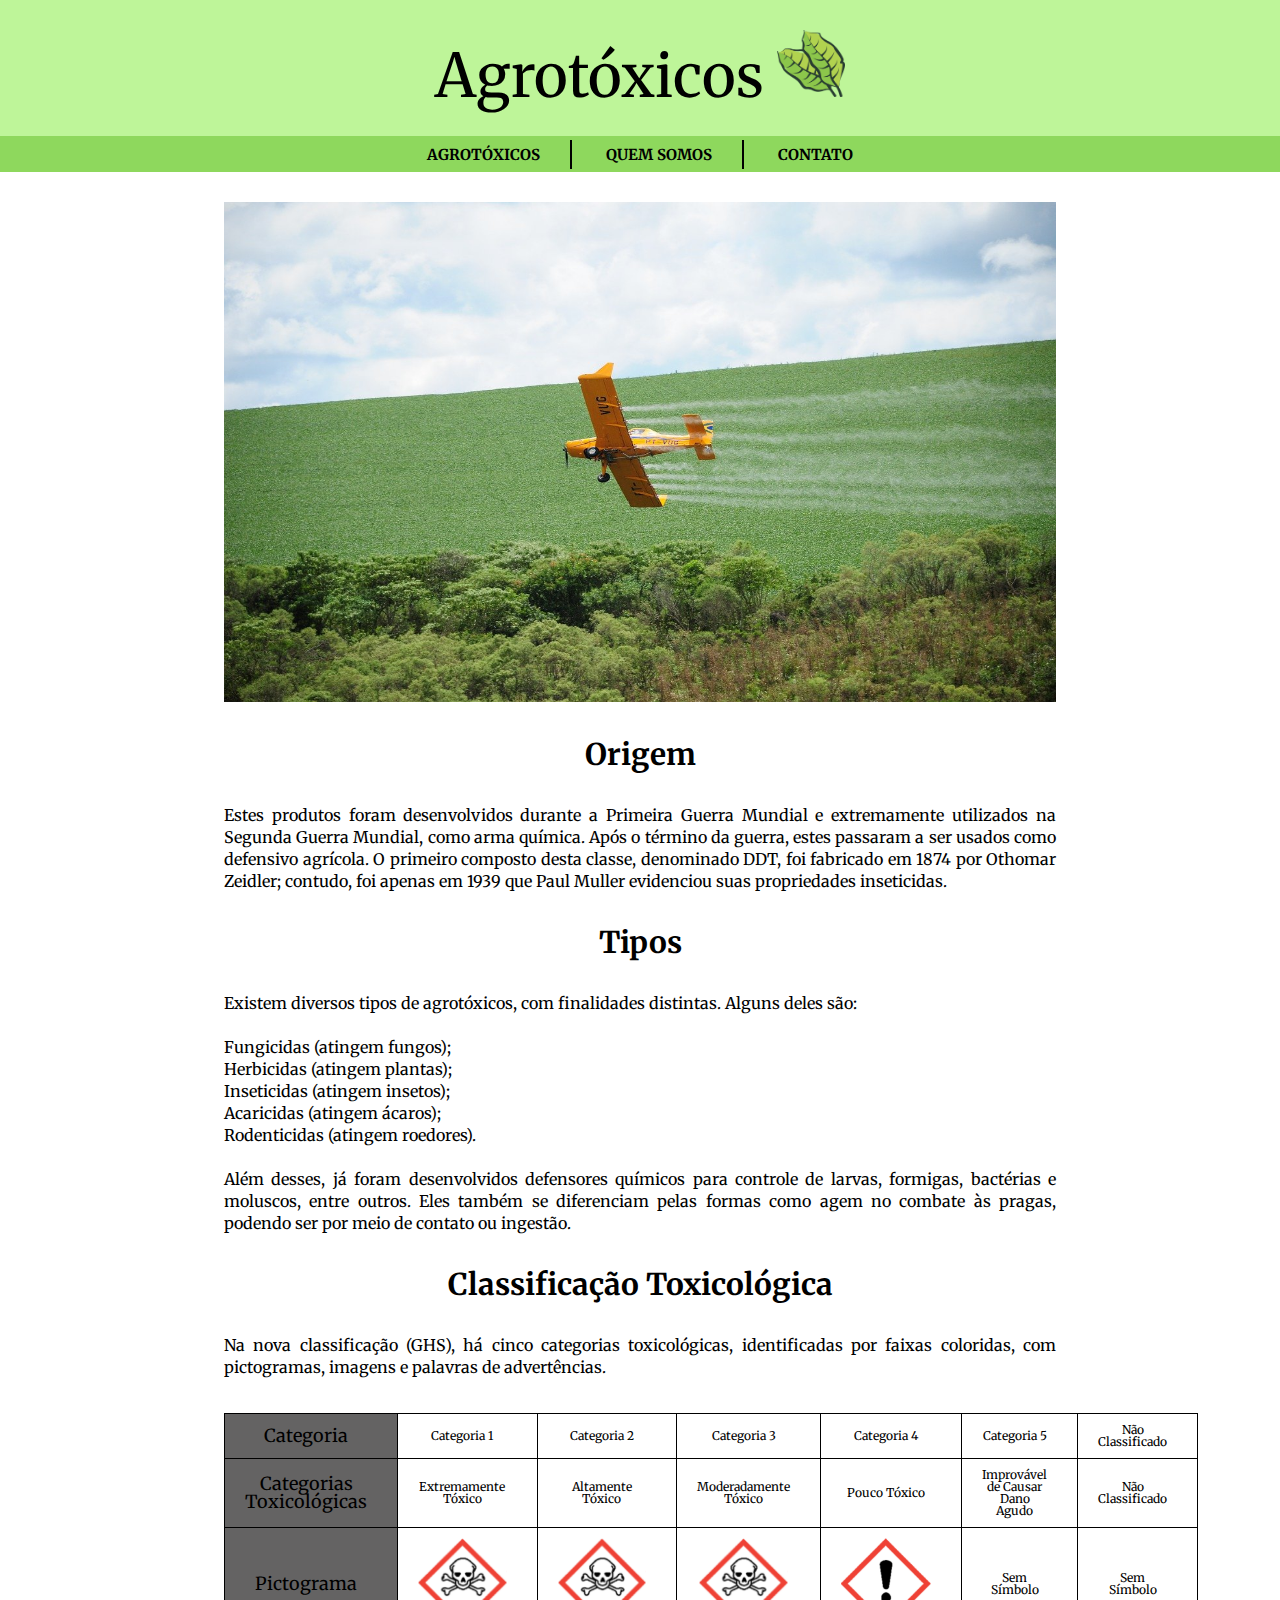
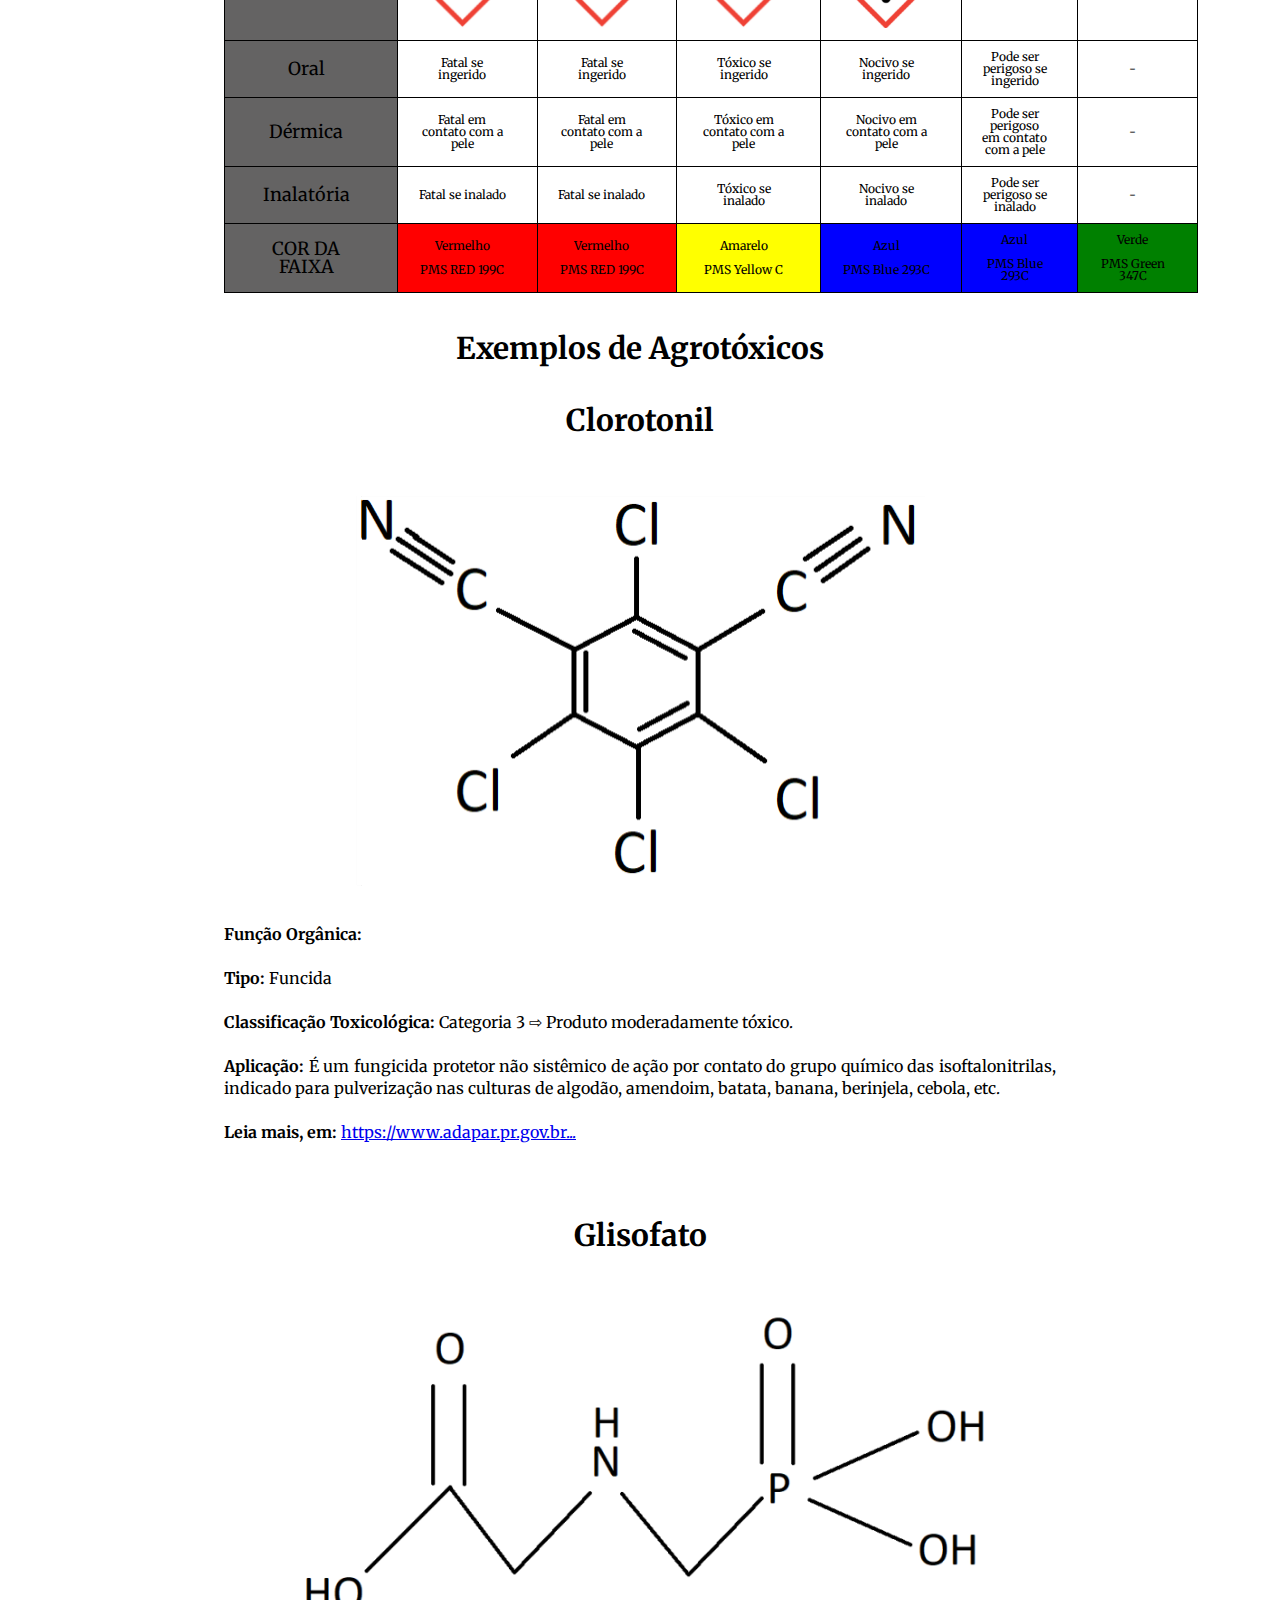
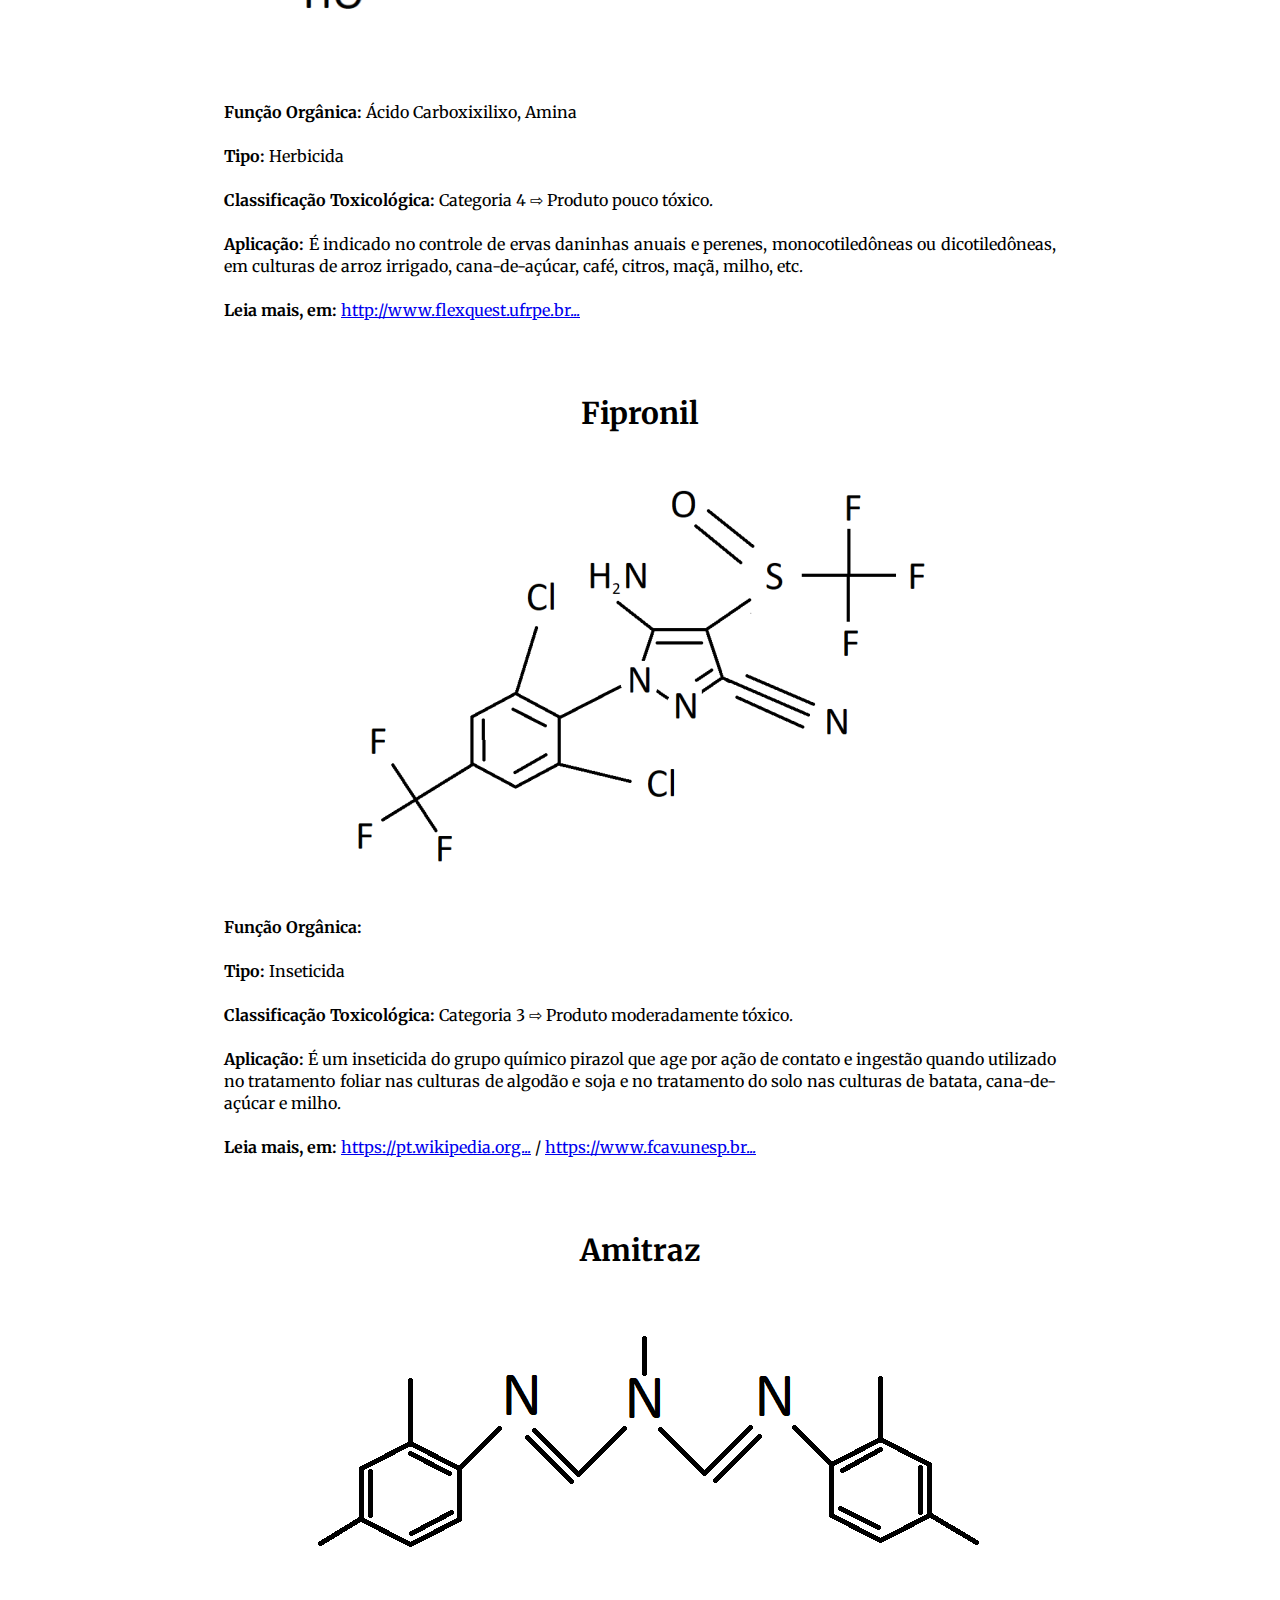
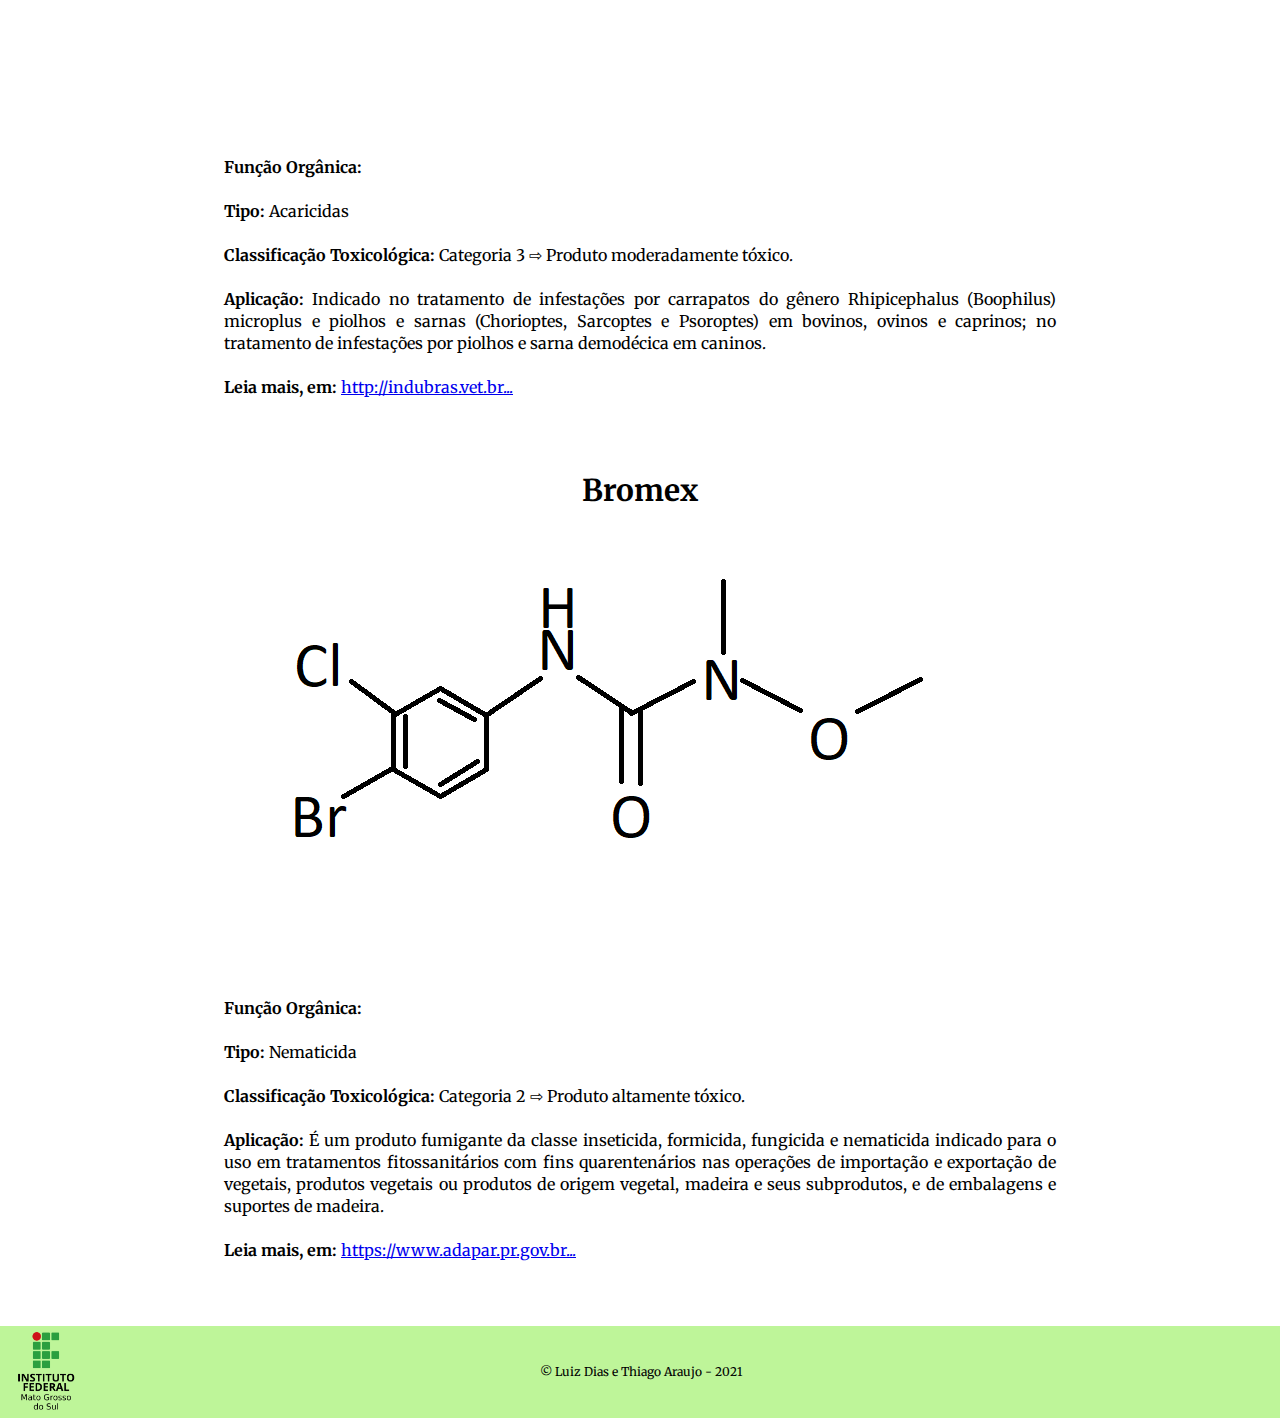
==== Agrotoxicos.html @ 26f794b0 "Versao 3.0" ====
<!DOCTYPE html>
<html lang="pt-br">

<head>
    <meta charset="utf-8" />
    <meta name="viewport" content="width=device-width">
    <title> Agrotóxicos </title>
    <link rel="stylesheet" href="css/reset.css" />
    <link rel="stylesheet" href="css/agrotoxicos.css" />
    <link rel="stylesheet" href="css/style.css" />
    <link rel="stylesheet" href="css/flexbox.css" />
    <link rel="preconnect" href="https://fonts.googleapis.com">
    <link rel="preconnect" href="https://fonts.gstatic.com" crossorigin>
    <link href="https://fonts.googleapis.com/css2?family=Merriweather:ital,wght@0,300;1,400&display=swap"
        rel="stylesheet">

</head>

<body>

    <header class="cabecalho">

        <h1 class="titulo">
            Agrotóxicos
            <img class="folha-imagem" src="imagem/folha.png" />
        </h1>

    </header>

    <div class="redirecionar">

        <li> <a target="_blank" class="link_menu teste" href="Agrotoxicos.html"> Agrotóxicos </a></li>
        <li> <a target="_blank" class="link_menu teste" href="Quem_Somos.html"> Quem Somos </a></li>
        <li> <a target="_blank" class="link_menu" href="Contato.html"> Contato </a></li>

    </div>



    <div class="centro">
        <main>

            <img class="aviaozinho" src="imagem/agriculture-1543079_1280.jpg">

            <div class="topico">
                <h1 class="confh1">
                    Origem
                </h1>
                <p class="conftxt">
                    Estes produtos foram desenvolvidos durante a Primeira Guerra Mundial e extremamente utilizados na
                    Segunda Guerra Mundial, como arma química. Após o término da guerra, estes passaram a ser usados
                    como defensivo agrícola. O primeiro composto desta classe, denominado DDT, foi fabricado em 1874
                    por Othomar Zeidler; contudo, foi apenas em 1939 que Paul Muller evidenciou suas propriedades
                    inseticidas.
                </p>
            </div>

            <div class="topico">
                <h1 class="confh1">
                    Tipos
                </h1>
                <p class="conftxt">
                    Existem diversos tipos de agrotóxicos, com finalidades distintas. Alguns deles são:<br><br>

                    Fungicidas (atingem fungos);<br>
                    Herbicidas (atingem plantas);<br>
                    Inseticidas (atingem insetos);<br>
                    Acaricidas (atingem ácaros);<br>
                    Rodenticidas (atingem roedores).<br><br>

                    Além desses, já foram desenvolvidos defensores químicos para controle de larvas, formigas, bactérias
                    e moluscos, entre outros.
                    Eles também se diferenciam pelas formas como agem no combate às pragas, podendo ser por meio de
                    contato ou ingestão.

                </p>
            </div>

            <div class="topico">
                <h1 class="confh1">
                    Classificação Toxicológica
                </h1>
                <p class="conftxt">
                    Na nova classificação (GHS), há cinco categorias toxicológicas, identificadas por faixas coloridas,
                    com pictogramas, imagens e palavras de advertências.
                </p>
            </div>



            <table>
                <thead>

                </thead>

                <tbody>
                    <tr>
                        <td class="chave"> Categoria </td>

                        <td> Categoria 1 </td>
                        <td> Categoria 2 </td>
                        <td> Categoria 3 </td>
                        <td> Categoria 4 </td>
                        <td> Categoria 5 </td>
                        <td> Não Classificado</td>

                    </tr>

                    <tr>
                        <td class="chave"> Categorias Toxicológicas </td>
                        <td> Extremamente Tóxico </td>
                        <td> Altamente Tóxico </td>
                        <td> Moderadamente Tóxico </td>
                        <td> Pouco Tóxico </td>
                        <td> Improvável de Causar Dano Agudo </td>
                        <td> Não Classificado</td>

                    </tr>

                    <tr>
                        <td class="chave"> Pictograma </td>
                        <td> <img class="pictograma" src="imagem\perigo.png" /> </td>
                        <td> <img class="pictograma" src="imagem\perigo.png" /> </td>
                        <td> <img class="pictograma" src="imagem\perigo.png" /> </td>
                        <td> <img class="pictograma" src="imagem\aviso.png" /> </td>
                        <td> Sem Símbolo </td>
                        <td> Sem Símbolo </td>

                    </tr>

                    <tr>
                        <td class="chave"> Oral </td>
                        <td> Fatal se ingerido </td>
                        <td> Fatal se ingerido </td>
                        <td> Tóxico se ingerido </td>
                        <td> Nocivo se ingerido </td>
                        <td> Pode ser perigoso se ingerido </td>
                        <td> - </td>
                    </tr>

                    <tr>
                        <td class="chave"> Dérmica </td>
                        <td> Fatal em contato com a pele </td>
                        <td> Fatal em contato com a pele </td>
                        <td> Tóxico em contato com a pele </td>
                        <td> Nocivo em contato com a pele </td>
                        <td> Pode ser perigoso em contato com a pele </td>
                        <td> - </td>
                    </tr>

                    <tr>
                        <td class="chave"> Inalatória </td>
                        <td> Fatal se inalado </td>
                        <td> Fatal se inalado </td>
                        <td> Tóxico se inalado </td>
                        <td> Nocivo se inalado </td>
                        <td> Pode ser perigoso se inalado </td>
                        <td> - </td>
                    </tr>

                    <tr>
                        <td class="chave"> COR DA FAIXA </td>
                        <td class="Cordafaixa"> Vermelho <br><br> PMS RED 199C </td>
                        <td class="Cordafaixa"> Vermelho <br><br> PMS RED 199C </td>
                        <td class="Cordafaixa1"> Amarelo <br><br> PMS Yellow C </td>
                        <td class="Cordafaixa2"> Azul <br><br> PMS Blue 293C </td>
                        <td class="Cordafaixa2"> Azul <br><br> PMS Blue 293C </td>
                        <td class="Cordafaixa3"> Verde <br><br> PMS Green 347C </td>
                    </tr>

                </tbody>
            </table>

            <div class="topico">
                <h1 class="confh1">
                  Exemplos de Agrotóxicos
                </h1>

                <h2 class="confh2">
                    Clorotonil
                </h2>

                <img class="teste1" src="imagem/CLOROTALONIL.png">

                <p class="conftxt">
                    <strong> Função Orgânica: </strong> <br><br>

                    <strong> Tipo: </strong> Funcida <br><br>

                    <strong> Classificação Toxicológica: </strong> Categoria 3 &#8680; Produto moderadamente tóxico. <br><br>

                    <strong> Aplicação: </strong> É um fungicida protetor não sistêmico de ação por contato do grupo
                    químico das isoftalonitrilas, indicado para pulverização nas culturas de algodão, amendoim, batata, banana, berinjela, cebola, etc. <br><br>
               

                    <strong> Leia mais, em: </strong> 
                    <a target="_blank" href="https://www.adapar.pr.gov.br/sites/adapar/arquivos_restritos/files/documento/2021-07/clorotalonilr720scperterra.pdf" >                    https://www.adapar.pr.gov.br...</a>
                    
               
                </p>
            </div>

            <div class="topico">
               

                <h2 class="confh2">
                    Glisofato
                </h2>
            
                <img class="teste1" src="imagem/Glifosato.png">
            
                <p class="conftxt">
                    <strong> Função Orgânica: </strong> Ácido Carboxixilixo, Amina <br><br>

                    <strong> Tipo: </strong> Herbicida <br><br>

                    <strong> Classificação Toxicológica: </strong> Categoria 4 &#8680; Produto pouco tóxico. <br><br>

                    <strong> Aplicação: </strong> É indicado no controle de ervas daninhas anuais e perenes, 
                    monocotiledôneas ou dicotiledôneas, em culturas de arroz irrigado, cana-de-açúcar, café, citros, maçã, milho, etc. <br><br>
                
                    <strong> Leia mais, em: </strong> 
                    <a target="_blank" href=" http://www.flexquest.ufrpe.br/projeto/6251/caso/6262/minicaso/6263" >http://www.flexquest.ufrpe.br...</a>
                    
                
                </p>
            </div>

            <div class="topico">
                <h2 class="confh2">
                    Fipronil
                </h2>
                <img class="teste1" src="imagem/Fipronil.png">
                <p class="conftxt">
                    <strong> Função Orgânica: </strong> <br><br>

                    <strong> Tipo: </strong> Inseticida <br><br>

                    <strong> Classificação Toxicológica: </strong> Categoria 3 &#8680; Produto moderadamente tóxico.  <br><br>

                    <strong> Aplicação: </strong> É um inseticida do grupo químico pirazol que age por ação de contato e ingestão quando utilizado no tratamento foliar 
                    nas culturas de algodão e soja e no tratamento do solo nas culturas de batata, cana-de-açúcar e milho. <br><br>
                
                    <strong> Leia mais, em: </strong> 
                    <a target="_blank" href=" https://pt.wikipedia.org/wiki/Fipronil#:~:text=Fipronil%20%C3%A9%20um%20inseticida%20de,componentes%20do%20sistema%20nervoso%20central.&text=Fipronil%20%C3%A9%20de%20a%C3%A7%C3%A3o%20lenta. ">https://pt.wikipedia.org...</a>
                    /
                    <a target="_blank" href=" https://www.fcav.unesp.br/Home/departamentos/fitossanidade/joaquimgoncalvesmachadoneto/fipronil_800_bula-nortox.pdf">https://www.fcav.unesp.br...</a>
                    
                    
                
                </p>
            </div>

            <div class="topico">
                <h2 class="confh2">
                    Amitraz
                </h2>
                <img class="teste1" src="imagem/Amitraz.png">
                <p class="conftxt">
                    <strong> Função Orgânica: </strong> <br><br>

                    <strong> Tipo: </strong> Acaricidas <br><br>

                    <strong> Classificação Toxicológica: </strong> Categoria 3 &#8680; Produto moderadamente tóxico.  <br><br>

                    <strong> Aplicação: </strong> Indicado no tratamento de infestações por carrapatos do gênero Rhipicephalus (Boophilus) microplus e piolhos e sarnas (Chorioptes, Sarcoptes e Psoroptes) 
                    em bovinos, ovinos e caprinos; no tratamento de infestações por piolhos e sarna demodécica em caninos. <br><br>
               
                    <strong> Leia mais, em: </strong> 
                    <a target="_blank" href=" http://indubras.vet.br/produtos/amitraz-125/ ">http://indubras.vet.br...</a>
                    
                </p>
            </div>

            <div class="topico">
                <h2 class="confh2">
                    Bromex
                </h2>
                <img class="teste1" src="imagem/Bromex.png">
                <p class="conftxt">
                    <strong> Função Orgânica: </strong> <br><br>

                    <strong> Tipo: </strong> Nematicida <br><br>

                    <strong> Classificação Toxicológica: </strong> Categoria 2 &#8680; Produto altamente tóxico.  <br><br>

                    <strong> Aplicação: </strong> É um produto fumigante da classe inseticida, formicida, fungicida e nematicida indicado para o uso em tratamentos fitossanitários com fins quarentenários nas 
                    operações de importação e exportação de vegetais,  produtos vegetais ou produtos de origem vegetal, madeira e seus subprodutos, e de embalagens e suportes de madeira.<br><br>
               
                    <strong> Leia mais, em: </strong> 
                    <a target="_blank" href="https://www.adapar.pr.gov.br/sites/adapar/arquivos_restritos/files/documento/2021-04/bromex.pdf ">https://www.adapar.pr.gov.br...</a>
                    

                </p>
            </div>
        </main>
    </div>


    <footer class="rodape">
        <div class="rodape-flex">
            <a target="_blank" class="link" href="https://www.ifms.edu.br/">
                <img class="logo-ifms" src="imagem/ifms_logo2.png" />
            </a>
    
            <p>
                &copy; Luiz Dias e Thiago Araujo - 2021 
            </p>
        </div>
    </footer>

</body>

</html>
---- css/agrotoxicos.css ----
.confh1 {
    text-align: center;
    font-size: 30px;
    font-weight: bold;

}

.conftxt {
    line-height: 22px;
    text-align: justify;
    margin: 35px 0 35px 0;
}

strong{

    font-weight: bold;

}

.confh2 {

    text-align: center;
    font-size: 30px;
    font-weight: bold;
    padding: 5%;
}

table {
    margin: 20px 0 40px 0;
}

.chave {
    background-color: #646363;    
    font-size: 18px;
}

td {
    text-align: justify;
    font-size: 12px;
    padding-left: 20px;
    padding-right: 30px;
    vertical-align: middle;
    display: table-cell;
    text-align: center;
    padding-top: 10px;
    padding-bottom: 10px;

}
.pictograma {

    max-width:90px;
    max-height:90px;
    width: auto;
    height: auto;
}

.Cordafaixa{

    background-color: red;

}

.Cordafaixa1{

    background-color: yellow;

}

.Cordafaixa2{

    background-color: blue;

}

.Cordafaixa3{

    background-color: green;

}

td, th {

    border: 1px solid rgb(0, 0, 0);

}

.teste1{
  
        margin-top: 20px;
        max-width:700px;
        max-height:500px;
        width: auto;
        height: auto;
        
    
    
}

div {

text-align: center;

}
---- css/style.css ----
body {
    background-color: white;
    font-family: 'Merriweather', serif;
}



.cabecalho {
    padding: 30px;
    background-color: rgb(190, 245, 153);
}

.titulo {
    font-size: 60px;
    color: black;
    text-align: center;
}

.folha-imagem{
    height: 67px;
}

main{
    padding: 30px;
    height: 750px;
    width:65%;
}

.centro{
    display:flex;
    align-items: center;
    flex-direction: column;
}

.rodape{
    background-color: rgb(190, 245, 153);
    padding: 5px;
}

.rodape p {
    font-size: 12px;
}

.rodape-flex{
    display: flex;
    align-items: center;
    justify-content: space-between;
    width: 58%;
}

.logo-ifms{
    height: 80px;
}

.redirecionar{
    list-style-type: none;
    background-color: rgb(142, 216, 93);
    text-align: center;
    padding: 10px;
}

.redirecionar li{
    display: inline-block;
}

.teste{
    border-right: 2px outset rgb(0, 0, 0);
}

.link_menu{
    text-decoration: none;
    padding: 5px;
    color: black;
    text-transform: uppercase;
    font-weight: bold;
    font-size: 15px;
    padding-left: 30px;
    padding-right: 30px;
}

.link_menu:hover{

    color: white;
    
}


main{
    padding: 30px;
    height: 100%;
    width:65%;
}

.aviaozinho{
    height: 500px;
    width: 100%;
    margin: 0px 0 35px 0;
}

.rodape{
    background-color: rgb(190, 245, 153);
    padding: 5px;
}



.rodape p {
    font-size: 12px;
}

.logo-ifms{
    height: 80px;
}

@media screen and (max-width: 768px){

.cabecalho{
    padding: 10px;
}

.titulo{
    font-size: 40px;
    /* word-break: normal; */
    text-align: center;
}

.folha-imagem{
    height: 30px;
}

main{
    width: 90%;
    height: 1000px;
    padding: 10px;
}

.rodape-flex{
    width:90%;
}

}
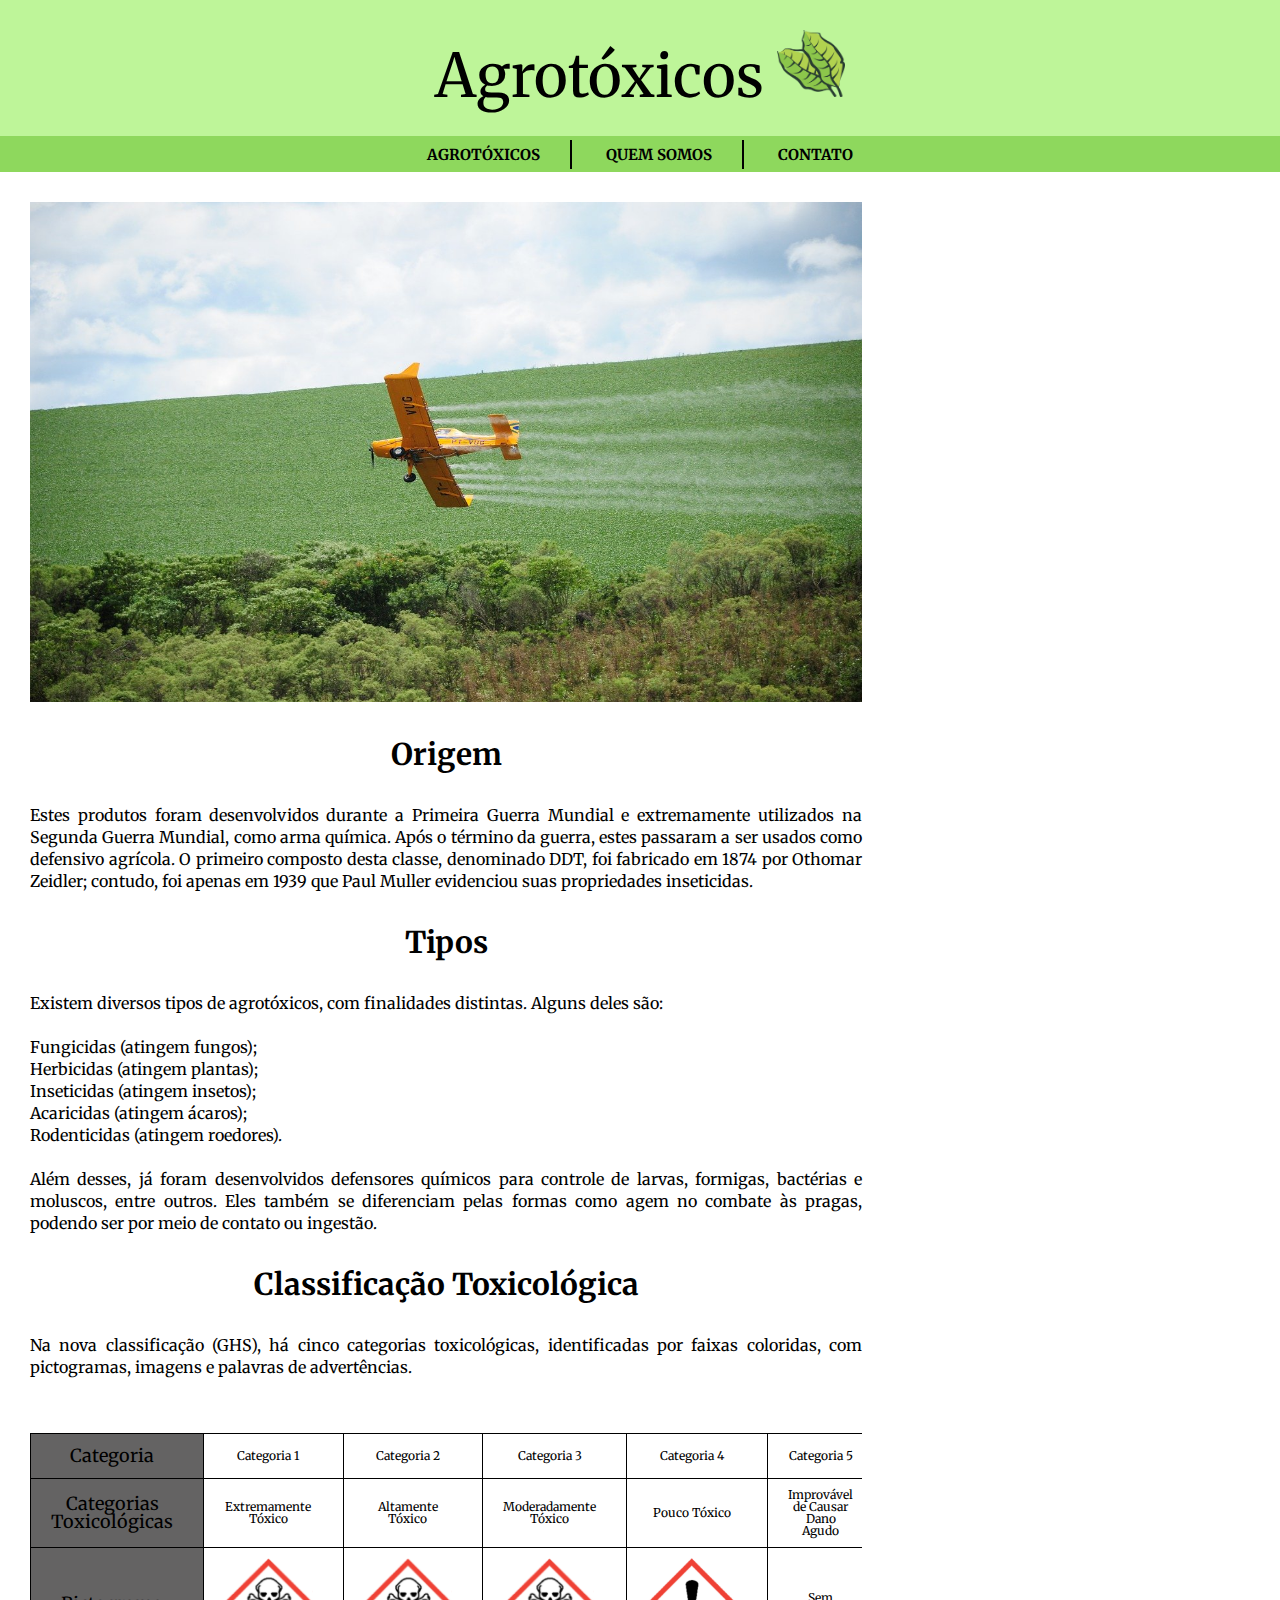
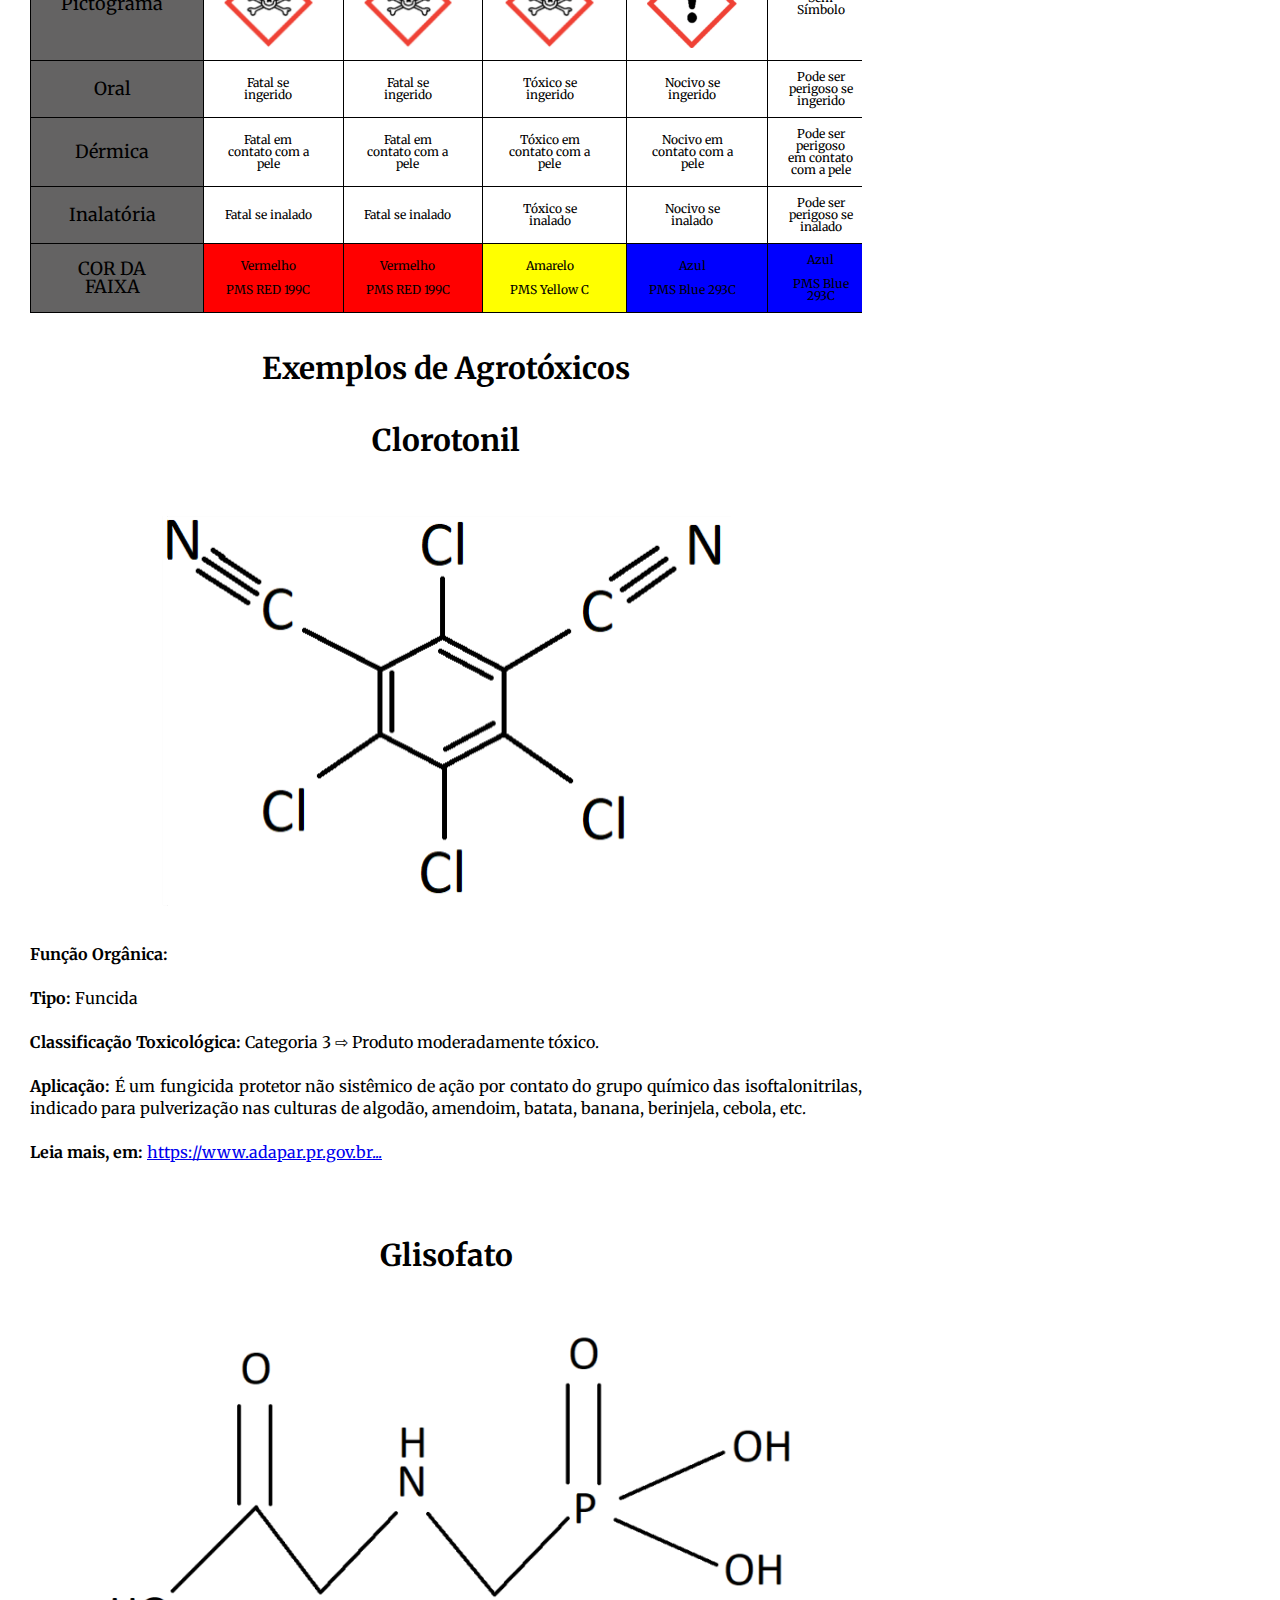
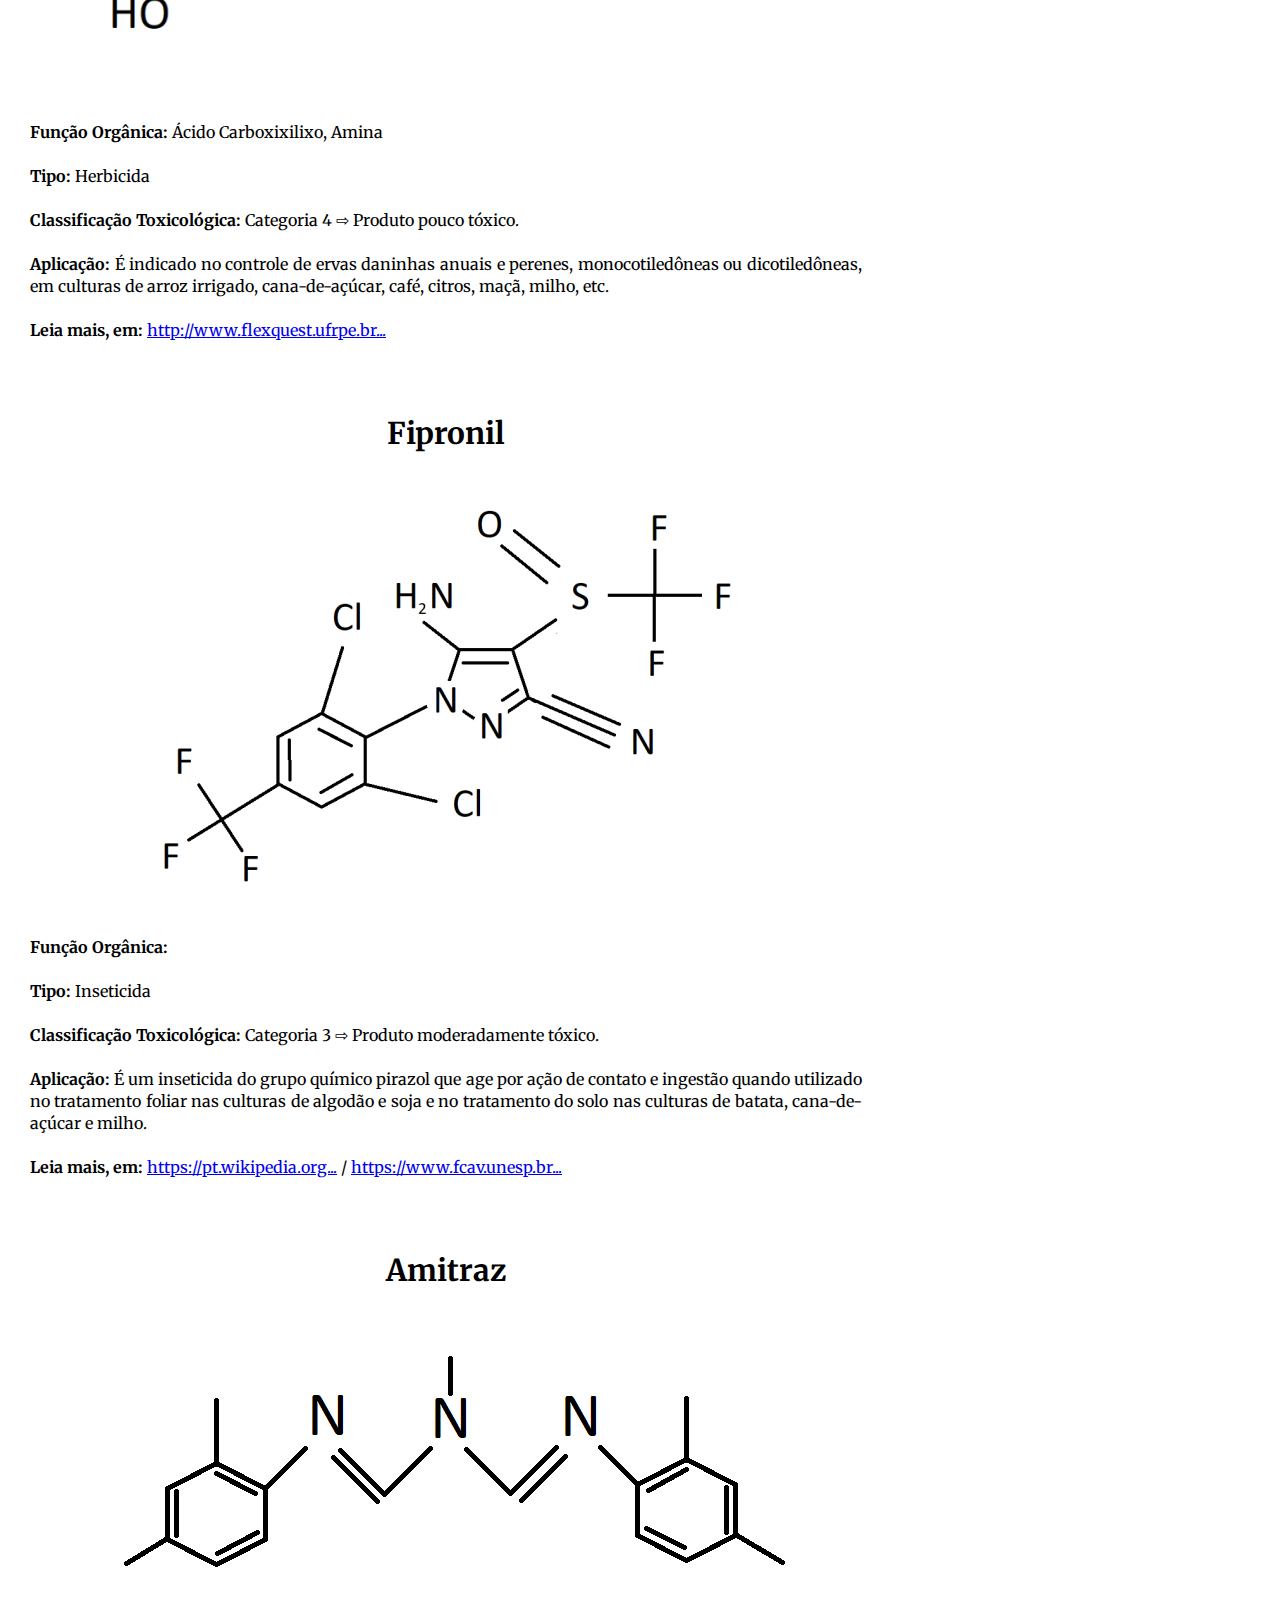
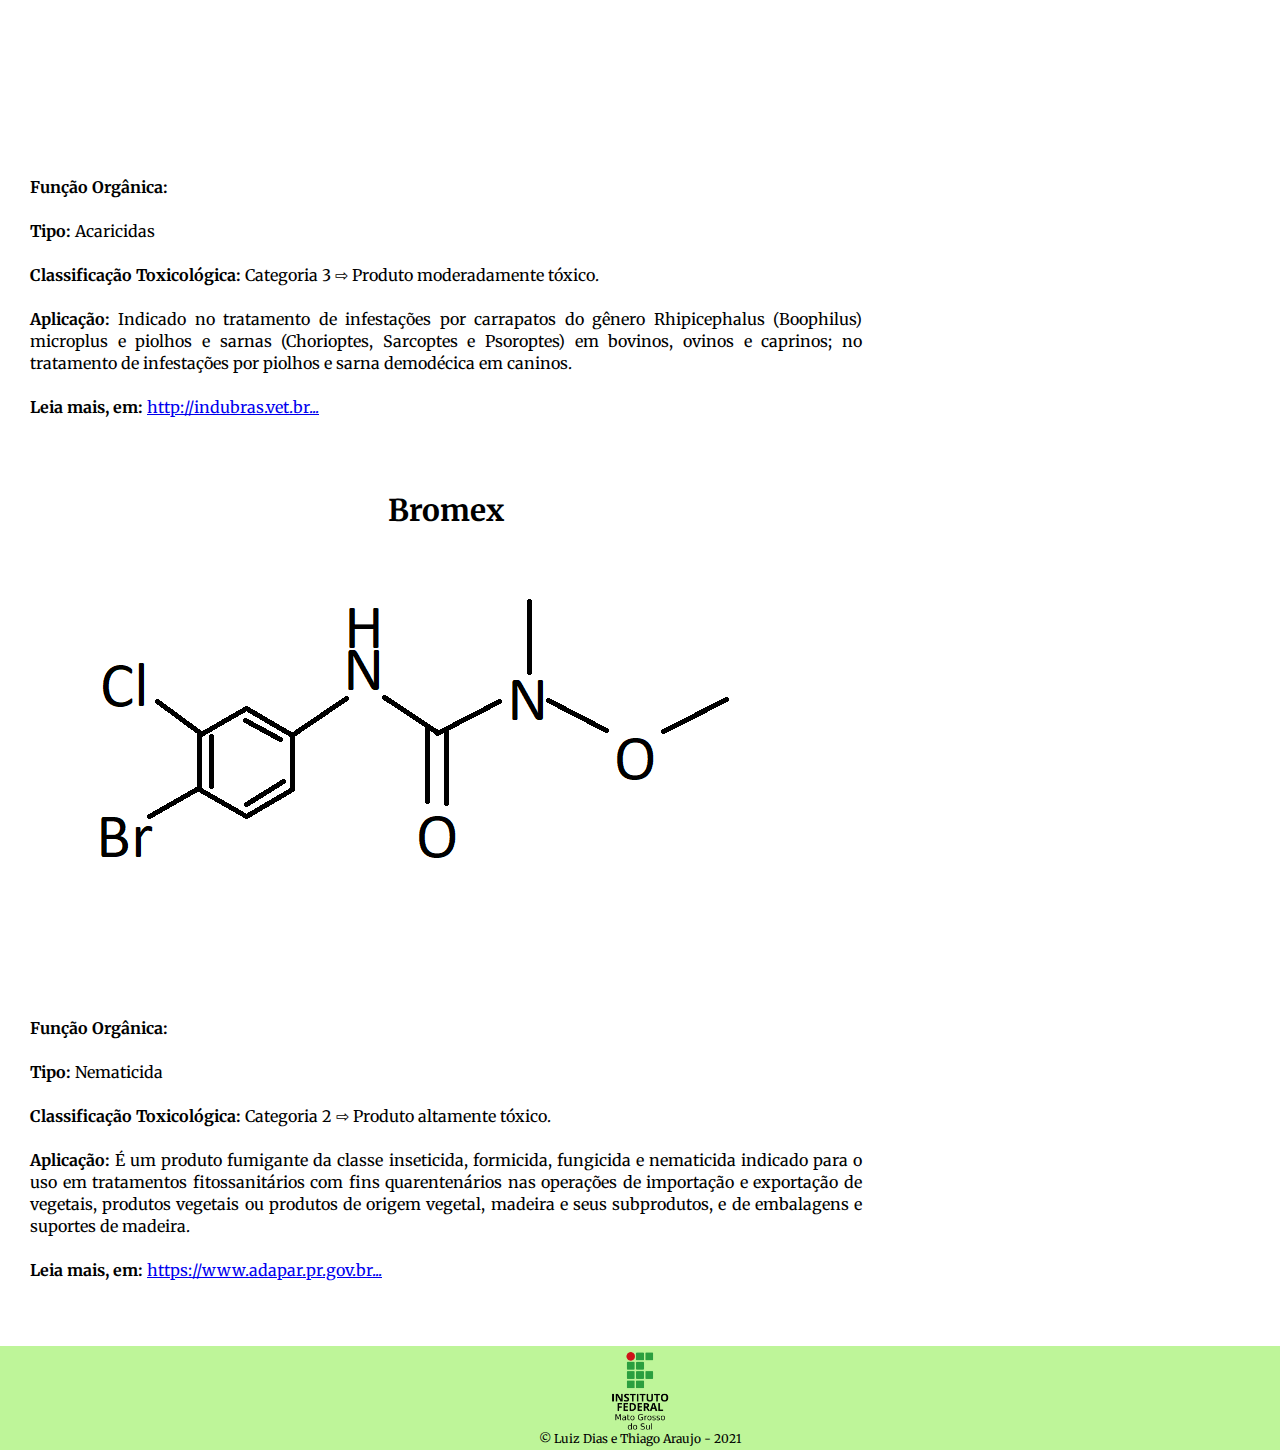
==== commit bca689ba: "Versao 3.1" ====
--- a/Agrotoxicos.html
+++ b/Agrotoxicos.html
@@ -11,8 +11,7 @@
     <link rel="stylesheet" href="css/flexbox.css" />
     <link rel="preconnect" href="https://fonts.googleapis.com">
     <link rel="preconnect" href="https://fonts.gstatic.com" crossorigin>
-    <link href="https://fonts.googleapis.com/css2?family=Merriweather:ital,wght@0,300;1,400&display=swap"
-        rel="stylesheet">
+    <link href="https://fonts.googleapis.com/css2?family=Merriweather:ital,wght@0,300;1,400&display=swap" rel="stylesheet">
 
 </head>
 
@@ -29,8 +28,8 @@
 
     <div class="redirecionar">
 
-        <li> <a target="_blank" class="link_menu teste" href="Agrotoxicos.html"> Agrotóxicos </a></li>
-        <li> <a target="_blank" class="link_menu teste" href="Quem_Somos.html"> Quem Somos </a></li>
+        <li> <a target="_blank" class="link_menu link_borda" href="Agrotoxicos.html"> Agrotóxicos </a></li>
+        <li> <a target="_blank" class="link_menu link_borda" href="Quem_Somos.html"> Quem Somos </a></li>
         <li> <a target="_blank" class="link_menu" href="Contato.html"> Contato </a></li>
 
     </div>
@@ -47,11 +46,8 @@
                     Origem
                 </h1>
                 <p class="conftxt">
-                    Estes produtos foram desenvolvidos durante a Primeira Guerra Mundial e extremamente utilizados na
-                    Segunda Guerra Mundial, como arma química. Após o término da guerra, estes passaram a ser usados
-                    como defensivo agrícola. O primeiro composto desta classe, denominado DDT, foi fabricado em 1874
-                    por Othomar Zeidler; contudo, foi apenas em 1939 que Paul Muller evidenciou suas propriedades
-                    inseticidas.
+                    Estes produtos foram desenvolvidos durante a Primeira Guerra Mundial e extremamente utilizados na Segunda Guerra Mundial, como arma química. Após o término da guerra, estes passaram a ser usados como defensivo agrícola. O primeiro composto desta classe,
+                    denominado DDT, foi fabricado em 1874 por Othomar Zeidler; contudo, foi apenas em 1939 que Paul Muller evidenciou suas propriedades inseticidas.
                 </p>
             </div>
 
@@ -60,18 +56,9 @@
                     Tipos
                 </h1>
                 <p class="conftxt">
-                    Existem diversos tipos de agrotóxicos, com finalidades distintas. Alguns deles são:<br><br>
-
-                    Fungicidas (atingem fungos);<br>
-                    Herbicidas (atingem plantas);<br>
-                    Inseticidas (atingem insetos);<br>
-                    Acaricidas (atingem ácaros);<br>
-                    Rodenticidas (atingem roedores).<br><br>
-
-                    Além desses, já foram desenvolvidos defensores químicos para controle de larvas, formigas, bactérias
-                    e moluscos, entre outros.
-                    Eles também se diferenciam pelas formas como agem no combate às pragas, podendo ser por meio de
-                    contato ou ingestão.
+                    Existem diversos tipos de agrotóxicos, com finalidades distintas. Alguns deles são:<br><br> Fungicidas (atingem fungos);<br> Herbicidas (atingem plantas);<br> Inseticidas (atingem insetos);
+                    <br> Acaricidas (atingem ácaros);<br> Rodenticidas (atingem roedores).<br><br> Além desses, já foram desenvolvidos defensores químicos para controle de larvas, formigas, bactérias e moluscos, entre outros. Eles também se diferenciam
+                    pelas formas como agem no combate às pragas, podendo ser por meio de contato ou ingestão.
 
                 </p>
             </div>
@@ -81,215 +68,217 @@
                     Classificação Toxicológica
                 </h1>
                 <p class="conftxt">
-                    Na nova classificação (GHS), há cinco categorias toxicológicas, identificadas por faixas coloridas,
-                    com pictogramas, imagens e palavras de advertências.
-                </p>
-            </div>
-
-
-
-            <table>
-                <thead>
-
-                </thead>
-
-                <tbody>
-                    <tr>
-                        <td class="chave"> Categoria </td>
-
-                        <td> Categoria 1 </td>
-                        <td> Categoria 2 </td>
-                        <td> Categoria 3 </td>
-                        <td> Categoria 4 </td>
-                        <td> Categoria 5 </td>
-                        <td> Não Classificado</td>
-
-                    </tr>
-
-                    <tr>
-                        <td class="chave"> Categorias Toxicológicas </td>
-                        <td> Extremamente Tóxico </td>
-                        <td> Altamente Tóxico </td>
-                        <td> Moderadamente Tóxico </td>
-                        <td> Pouco Tóxico </td>
-                        <td> Improvável de Causar Dano Agudo </td>
-                        <td> Não Classificado</td>
-
-                    </tr>
-
-                    <tr>
-                        <td class="chave"> Pictograma </td>
-                        <td> <img class="pictograma" src="imagem\perigo.png" /> </td>
-                        <td> <img class="pictograma" src="imagem\perigo.png" /> </td>
-                        <td> <img class="pictograma" src="imagem\perigo.png" /> </td>
-                        <td> <img class="pictograma" src="imagem\aviso.png" /> </td>
-                        <td> Sem Símbolo </td>
-                        <td> Sem Símbolo </td>
-
-                    </tr>
-
-                    <tr>
-                        <td class="chave"> Oral </td>
-                        <td> Fatal se ingerido </td>
-                        <td> Fatal se ingerido </td>
-                        <td> Tóxico se ingerido </td>
-                        <td> Nocivo se ingerido </td>
-                        <td> Pode ser perigoso se ingerido </td>
-                        <td> - </td>
-                    </tr>
-
-                    <tr>
-                        <td class="chave"> Dérmica </td>
-                        <td> Fatal em contato com a pele </td>
-                        <td> Fatal em contato com a pele </td>
-                        <td> Tóxico em contato com a pele </td>
-                        <td> Nocivo em contato com a pele </td>
-                        <td> Pode ser perigoso em contato com a pele </td>
-                        <td> - </td>
-                    </tr>
-
-                    <tr>
-                        <td class="chave"> Inalatória </td>
-                        <td> Fatal se inalado </td>
-                        <td> Fatal se inalado </td>
-                        <td> Tóxico se inalado </td>
-                        <td> Nocivo se inalado </td>
-                        <td> Pode ser perigoso se inalado </td>
-                        <td> - </td>
-                    </tr>
-
-                    <tr>
-                        <td class="chave"> COR DA FAIXA </td>
-                        <td class="Cordafaixa"> Vermelho <br><br> PMS RED 199C </td>
-                        <td class="Cordafaixa"> Vermelho <br><br> PMS RED 199C </td>
-                        <td class="Cordafaixa1"> Amarelo <br><br> PMS Yellow C </td>
-                        <td class="Cordafaixa2"> Azul <br><br> PMS Blue 293C </td>
-                        <td class="Cordafaixa2"> Azul <br><br> PMS Blue 293C </td>
-                        <td class="Cordafaixa3"> Verde <br><br> PMS Green 347C </td>
-                    </tr>
-
-                </tbody>
-            </table>
-
-            <div class="topico">
-                <h1 class="confh1">
-                  Exemplos de Agrotóxicos
+                    Na nova classificação (GHS), há cinco categorias toxicológicas, identificadas por faixas coloridas, com pictogramas, imagens e palavras de advertências.
+                </p>
+            </div>
+
+
+            <div style="overflow-x:auto;">
+                <table>
+                    <thead>
+
+                    </thead>
+
+                    <tbody>
+                        <tr>
+                            <td class=" chave "> Categoria </td>
+
+                            <td> Categoria 1 </td>
+                            <td> Categoria 2 </td>
+                            <td> Categoria 3 </td>
+                            <td> Categoria 4 </td>
+                            <td> Categoria 5 </td>
+                            <td> Não Classificado</td>
+
+                        </tr>
+
+                        <tr>
+                            <td class="chave "> Categorias Toxicológicas </td>
+                            <td> Extremamente Tóxico </td>
+                            <td> Altamente Tóxico </td>
+                            <td> Moderadamente Tóxico </td>
+                            <td> Pouco Tóxico </td>
+                            <td> Improvável de Causar Dano Agudo </td>
+                            <td> Não Classificado</td>
+
+                        </tr>
+
+                        <tr>
+                            <td class="chave "> Pictograma </td>
+                            <td> <img class="pictograma " src="imagem\perigo.png " /> </td>
+                            <td> <img class="pictograma " src="imagem\perigo.png " /> </td>
+                            <td> <img class="pictograma " src="imagem\perigo.png " /> </td>
+                            <td> <img class="pictograma " src="imagem\aviso.png " /> </td>
+                            <td> Sem Símbolo </td>
+                            <td> Sem Símbolo </td>
+
+                        </tr>
+
+                        <tr>
+                            <td class="chave "> Oral </td>
+                            <td> Fatal se ingerido </td>
+                            <td> Fatal se ingerido </td>
+                            <td> Tóxico se ingerido </td>
+                            <td> Nocivo se ingerido </td>
+                            <td> Pode ser perigoso se ingerido </td>
+                            <td> - </td>
+                        </tr>
+
+                        <tr>
+                            <td class="chave "> Dérmica </td>
+                            <td> Fatal em contato com a pele </td>
+                            <td> Fatal em contato com a pele </td>
+                            <td> Tóxico em contato com a pele </td>
+                            <td> Nocivo em contato com a pele </td>
+                            <td> Pode ser perigoso em contato com a pele </td>
+                            <td> - </td>
+                        </tr>
+
+                        <tr>
+                            <td class="chave "> Inalatória </td>
+                            <td> Fatal se inalado </td>
+                            <td> Fatal se inalado </td>
+                            <td> Tóxico se inalado </td>
+                            <td> Nocivo se inalado </td>
+                            <td> Pode ser perigoso se inalado </td>
+                            <td> - </td>
+                        </tr>
+
+                        <tr>
+                            <td class="chave "> COR DA FAIXA </td>
+                            <td class="Cordafaixa "> Vermelho <br><br> PMS RED 199C </td>
+                            <td class="Cordafaixa "> Vermelho <br><br> PMS RED 199C </td>
+                            <td class="Cordafaixa1 "> Amarelo <br><br> PMS Yellow C </td>
+                            <td class="Cordafaixa2 "> Azul <br><br> PMS Blue 293C </td>
+                            <td class="Cordafaixa2 "> Azul <br><br> PMS Blue 293C </td>
+                            <td class="Cordafaixa3 "> Verde <br><br> PMS Green 347C </td>
+                        </tr>
+
+                    </tbody>
+                </table>
+            </div>
+
+            <div class="topico ">
+                <h1 class="confh1 ">
+                    Exemplos de Agrotóxicos
                 </h1>
 
-                <h2 class="confh2">
+                <h2 class="confh2 ">
                     Clorotonil
                 </h2>
 
-                <img class="teste1" src="imagem/CLOROTALONIL.png">
-
-                <p class="conftxt">
+                <img class="teste1 " src="imagem/CLOROTALONIL.png ">
+
+                <p class="conftxt ">
                     <strong> Função Orgânica: </strong> <br><br>
 
                     <strong> Tipo: </strong> Funcida <br><br>
 
-                    <strong> Classificação Toxicológica: </strong> Categoria 3 &#8680; Produto moderadamente tóxico. <br><br>
-
-                    <strong> Aplicação: </strong> É um fungicida protetor não sistêmico de ação por contato do grupo
-                    químico das isoftalonitrilas, indicado para pulverização nas culturas de algodão, amendoim, batata, banana, berinjela, cebola, etc. <br><br>
-               
-
-                    <strong> Leia mais, em: </strong> 
-                    <a target="_blank" href="https://www.adapar.pr.gov.br/sites/adapar/arquivos_restritos/files/documento/2021-07/clorotalonilr720scperterra.pdf" >                    https://www.adapar.pr.gov.br...</a>
-                    
-               
-                </p>
-            </div>
-
-            <div class="topico">
-               
-
-                <h2 class="confh2">
+                    <strong> Classificação Toxicológica: </strong> Categoria 3 &#8680; Produto moderadamente tóxico.
+                    <br><br>
+
+                    <strong> Aplicação: </strong> É um fungicida protetor não sistêmico de ação por contato do grupo químico das isoftalonitrilas, indicado para pulverização nas culturas de algodão, amendoim, batata, banana, berinjela, cebola, etc. <br><br>
+
+
+                    <strong> Leia mais, em: </strong>
+                    <a target="_blank " href="https://www.adapar.pr.gov.br/sites/adapar/arquivos_restritos/files/documento/2021-07/clorotalonilr720scperterra.pdf ">
+                        https://www.adapar.pr.gov.br...</a>
+
+
+                </p>
+            </div>
+
+            <div class="topico ">
+
+
+                <h2 class="confh2 ">
                     Glisofato
                 </h2>
-            
-                <img class="teste1" src="imagem/Glifosato.png">
-            
-                <p class="conftxt">
+
+                <img class="teste1 " src="imagem/Glifosato.png ">
+
+                <p class="conftxt ">
                     <strong> Função Orgânica: </strong> Ácido Carboxixilixo, Amina <br><br>
 
                     <strong> Tipo: </strong> Herbicida <br><br>
 
                     <strong> Classificação Toxicológica: </strong> Categoria 4 &#8680; Produto pouco tóxico. <br><br>
 
-                    <strong> Aplicação: </strong> É indicado no controle de ervas daninhas anuais e perenes, 
-                    monocotiledôneas ou dicotiledôneas, em culturas de arroz irrigado, cana-de-açúcar, café, citros, maçã, milho, etc. <br><br>
-                
-                    <strong> Leia mais, em: </strong> 
-                    <a target="_blank" href=" http://www.flexquest.ufrpe.br/projeto/6251/caso/6262/minicaso/6263" >http://www.flexquest.ufrpe.br...</a>
-                    
-                
-                </p>
-            </div>
-
-            <div class="topico">
-                <h2 class="confh2">
+                    <strong> Aplicação: </strong> É indicado no controle de ervas daninhas anuais e perenes, monocotiledôneas ou dicotiledôneas, em culturas de arroz irrigado, cana-de-açúcar, café, citros, maçã, milho, etc. <br><br>
+
+                    <strong> Leia mais, em: </strong>
+                    <a target="_blank " href=" http://www.flexquest.ufrpe.br/projeto/6251/caso/6262/minicaso/6263 ">http://www.flexquest.ufrpe.br...</a>
+
+
+                </p>
+            </div>
+
+            <div class="topico ">
+                <h2 class="confh2 ">
                     Fipronil
                 </h2>
-                <img class="teste1" src="imagem/Fipronil.png">
-                <p class="conftxt">
+                <img class="teste1 " src="imagem/Fipronil.png ">
+                <p class="conftxt ">
                     <strong> Função Orgânica: </strong> <br><br>
 
                     <strong> Tipo: </strong> Inseticida <br><br>
 
-                    <strong> Classificação Toxicológica: </strong> Categoria 3 &#8680; Produto moderadamente tóxico.  <br><br>
-
-                    <strong> Aplicação: </strong> É um inseticida do grupo químico pirazol que age por ação de contato e ingestão quando utilizado no tratamento foliar 
-                    nas culturas de algodão e soja e no tratamento do solo nas culturas de batata, cana-de-açúcar e milho. <br><br>
-                
-                    <strong> Leia mais, em: </strong> 
-                    <a target="_blank" href=" https://pt.wikipedia.org/wiki/Fipronil#:~:text=Fipronil%20%C3%A9%20um%20inseticida%20de,componentes%20do%20sistema%20nervoso%20central.&text=Fipronil%20%C3%A9%20de%20a%C3%A7%C3%A3o%20lenta. ">https://pt.wikipedia.org...</a>
-                    /
-                    <a target="_blank" href=" https://www.fcav.unesp.br/Home/departamentos/fitossanidade/joaquimgoncalvesmachadoneto/fipronil_800_bula-nortox.pdf">https://www.fcav.unesp.br...</a>
-                    
-                    
-                
-                </p>
-            </div>
-
-            <div class="topico">
-                <h2 class="confh2">
+                    <strong> Classificação Toxicológica: </strong> Categoria 3 &#8680; Produto moderadamente tóxico.
+                    <br><br>
+
+                    <strong> Aplicação: </strong> É um inseticida do grupo químico pirazol que age por ação de contato e ingestão quando utilizado no tratamento foliar nas culturas de algodão e soja e no tratamento do solo nas culturas de batata, cana-de-açúcar
+                    e milho. <br><br>
+
+                    <strong> Leia mais, em: </strong>
+                    <a target="_blank " href=" https://pt.wikipedia.org/wiki/Fipronil#:~:text=Fipronil%20%C3%A9%20um%20inseticida%20de,componentes%20do%20sistema%20nervoso%20central.&text=Fipronil%20%C3%A9%20de%20a%C3%A7%C3%A3o%20lenta. ">https://pt.wikipedia.org...</a>                    /
+                    <a target="_blank " href=" https://www.fcav.unesp.br/Home/departamentos/fitossanidade/joaquimgoncalvesmachadoneto/fipronil_800_bula-nortox.pdf ">https://www.fcav.unesp.br...</a>
+
+
+
+                </p>
+            </div>
+
+            <div class="topico ">
+                <h2 class="confh2 ">
                     Amitraz
                 </h2>
-                <img class="teste1" src="imagem/Amitraz.png">
-                <p class="conftxt">
+                <img class="teste1 " src="imagem/Amitraz.png ">
+                <p class="conftxt ">
                     <strong> Função Orgânica: </strong> <br><br>
 
                     <strong> Tipo: </strong> Acaricidas <br><br>
 
-                    <strong> Classificação Toxicológica: </strong> Categoria 3 &#8680; Produto moderadamente tóxico.  <br><br>
-
-                    <strong> Aplicação: </strong> Indicado no tratamento de infestações por carrapatos do gênero Rhipicephalus (Boophilus) microplus e piolhos e sarnas (Chorioptes, Sarcoptes e Psoroptes) 
-                    em bovinos, ovinos e caprinos; no tratamento de infestações por piolhos e sarna demodécica em caninos. <br><br>
-               
-                    <strong> Leia mais, em: </strong> 
-                    <a target="_blank" href=" http://indubras.vet.br/produtos/amitraz-125/ ">http://indubras.vet.br...</a>
-                    
-                </p>
-            </div>
-
-            <div class="topico">
-                <h2 class="confh2">
+                    <strong> Classificação Toxicológica: </strong> Categoria 3 &#8680; Produto moderadamente tóxico.
+                    <br><br>
+
+                    <strong> Aplicação: </strong> Indicado no tratamento de infestações por carrapatos do gênero Rhipicephalus (Boophilus) microplus e piolhos e sarnas (Chorioptes, Sarcoptes e Psoroptes) em bovinos, ovinos e caprinos; no tratamento de
+                    infestações por piolhos e sarna demodécica em caninos. <br><br>
+
+                    <strong> Leia mais, em: </strong>
+                    <a target="_blank " href=" http://indubras.vet.br/produtos/amitraz-125/ ">http://indubras.vet.br...</a>
+
+                </p>
+            </div>
+
+            <div class="topico ">
+                <h2 class="confh2 ">
                     Bromex
                 </h2>
-                <img class="teste1" src="imagem/Bromex.png">
-                <p class="conftxt">
+                <img class="teste1 " src="imagem/Bromex.png ">
+                <p class="conftxt ">
                     <strong> Função Orgânica: </strong> <br><br>
 
                     <strong> Tipo: </strong> Nematicida <br><br>
 
-                    <strong> Classificação Toxicológica: </strong> Categoria 2 &#8680; Produto altamente tóxico.  <br><br>
-
-                    <strong> Aplicação: </strong> É um produto fumigante da classe inseticida, formicida, fungicida e nematicida indicado para o uso em tratamentos fitossanitários com fins quarentenários nas 
-                    operações de importação e exportação de vegetais,  produtos vegetais ou produtos de origem vegetal, madeira e seus subprodutos, e de embalagens e suportes de madeira.<br><br>
-               
-                    <strong> Leia mais, em: </strong> 
-                    <a target="_blank" href="https://www.adapar.pr.gov.br/sites/adapar/arquivos_restritos/files/documento/2021-04/bromex.pdf ">https://www.adapar.pr.gov.br...</a>
-                    
+                    <strong> Classificação Toxicológica: </strong> Categoria 2 &#8680; Produto altamente tóxico.
+                    <br><br>
+
+                    <strong> Aplicação: </strong> É um produto fumigante da classe inseticida, formicida, fungicida e nematicida indicado para o uso em tratamentos fitossanitários com fins quarentenários nas operações de importação e exportação de vegetais,
+                    produtos vegetais ou produtos de origem vegetal, madeira e seus subprodutos, e de embalagens e suportes de madeira.<br><br>
+
+                    <strong> Leia mais, em: </strong>
+                    <a target="_blank " href="https://www.adapar.pr.gov.br/sites/adapar/arquivos_restritos/files/documento/2021-04/bromex.pdf ">https://www.adapar.pr.gov.br...</a>
+
 
                 </p>
             </div>
@@ -297,14 +286,14 @@
     </div>
 
 
-    <footer class="rodape">
-        <div class="rodape-flex">
-            <a target="_blank" class="link" href="https://www.ifms.edu.br/">
-                <img class="logo-ifms" src="imagem/ifms_logo2.png" />
+    <footer class="rodape ">
+        <div class="rodape-flex ">
+            <a target="_blank " class="link " href="https://www.ifms.edu.br/ ">
+                <img class="logo-ifms " src="imagem/ifms_logo2.png " />
             </a>
-    
+
             <p>
-                &copy; Luiz Dias e Thiago Araujo - 2021 
+                &copy; Luiz Dias e Thiago Araujo - 2021
             </p>
         </div>
     </footer>
--- a/css/agrotoxicos.css
+++ b/css/agrotoxicos.css
@@ -1,9 +1,13 @@
+.aviaozinho {
+    height: 500px;
+    width: 100%;
+    margin: 0px 0 35px 0;
+}
 
 .confh1 {
     text-align: center;
     font-size: 30px;
     font-weight: bold;
-
 }
 
 .conftxt {
@@ -12,14 +16,11 @@
     margin: 35px 0 35px 0;
 }
 
-strong{
-
+strong {
     font-weight: bold;
-
 }
 
 .confh2 {
-
     text-align: center;
     font-size: 30px;
     font-weight: bold;
@@ -31,7 +32,7 @@
 }
 
 .chave {
-    background-color: #646363;    
+    background-color: #646363;
     font-size: 18px;
 }
 
@@ -45,60 +46,54 @@
     text-align: center;
     padding-top: 10px;
     padding-bottom: 10px;
+}
 
-}
 .pictograma {
-
-    max-width:90px;
-    max-height:90px;
+    max-width: 90px;
+    max-height: 90px;
     width: auto;
     height: auto;
 }
 
-.Cordafaixa{
-
+.Cordafaixa {
     background-color: red;
-
 }
 
-.Cordafaixa1{
-
+.Cordafaixa1 {
     background-color: yellow;
-
 }
 
-.Cordafaixa2{
-
+.Cordafaixa2 {
     background-color: blue;
-
 }
 
-.Cordafaixa3{
-
+.Cordafaixa3 {
     background-color: green;
-
 }
 
-td, th {
-
+td,
+th {
     border: 1px solid rgb(0, 0, 0);
-
 }
 
-.teste1{
-  
-        margin-top: 20px;
-        max-width:700px;
-        max-height:500px;
-        width: auto;
-        height: auto;
-        
-    
-    
+.teste1 {
+    margin-top: 20px;
+    max-width: 700px;
+    max-height: 500px;
+    width: auto;
+    height: auto;
 }
 
 div {
+    text-align: center;
+}
 
-text-align: center;
-
+@media screen and (max-width: 768px) {
+    .teste1 {
+        margin-top: 20px;
+        width: 250px;
+    }
+    .aviaozinho {
+        height: 180px;
+    }
 }--- a/css/style.css
+++ b/css/style.css
@@ -2,8 +2,6 @@
     background-color: white;
     font-family: 'Merriweather', serif;
 }
-
-
 
 .cabecalho {
     padding: 30px;
@@ -16,23 +14,17 @@
     text-align: center;
 }
 
-.folha-imagem{
+.folha-imagem {
     height: 67px;
 }
 
-main{
+main {
     padding: 30px;
     height: 750px;
-    width:65%;
+    width: 65%;
 }
 
-.centro{
-    display:flex;
-    align-items: center;
-    flex-direction: column;
-}
-
-.rodape{
+.rodape {
     background-color: rgb(190, 245, 153);
     padding: 5px;
 }
@@ -41,33 +33,26 @@
     font-size: 12px;
 }
 
-.rodape-flex{
-    display: flex;
-    align-items: center;
-    justify-content: space-between;
-    width: 58%;
-}
-
-.logo-ifms{
+.logo-ifms {
     height: 80px;
 }
 
-.redirecionar{
+.redirecionar {
     list-style-type: none;
     background-color: rgb(142, 216, 93);
     text-align: center;
     padding: 10px;
 }
 
-.redirecionar li{
+.redirecionar li {
     display: inline-block;
 }
 
-.teste{
+.link_borda {
     border-right: 2px outset rgb(0, 0, 0);
 }
 
-.link_menu{
+.link_menu {
     text-decoration: none;
     padding: 5px;
     color: black;
@@ -78,64 +63,48 @@
     padding-right: 30px;
 }
 
-.link_menu:hover{
-
+.link_menu:hover {
     color: white;
-    
 }
 
-
-main{
+main {
     padding: 30px;
     height: 100%;
-    width:65%;
+    width: 65%;
 }
 
-.aviaozinho{
-    height: 500px;
-    width: 100%;
-    margin: 0px 0 35px 0;
-}
-
-.rodape{
+.rodape {
     background-color: rgb(190, 245, 153);
     padding: 5px;
 }
-
-
 
 .rodape p {
     font-size: 12px;
 }
 
-.logo-ifms{
+.logo-ifms {
     height: 80px;
 }
 
-@media screen and (max-width: 768px){
-
-.cabecalho{
-    padding: 10px;
-}
-
-.titulo{
-    font-size: 40px;
-    /* word-break: normal; */
-    text-align: center;
-}
-
-.folha-imagem{
-    height: 30px;
-}
-
-main{
-    width: 90%;
-    height: 1000px;
-    padding: 10px;
-}
-
-.rodape-flex{
-    width:90%;
-}
-
-}
+@media screen and (max-width: 768px) {
+    .cabecalho {
+        padding: 10px;
+    }
+    .titulo {
+        font-size: 40px;
+        /* word-break: normal; */
+        text-align: center;
+    }
+    .folha-imagem {
+        height: 30px;
+    }
+    main {
+        width: 90%;
+        height: 100%;
+        padding: 10px;
+    }
+    .link_menu {
+        padding-left: 5px;
+        padding-right: 5px;
+    }
+}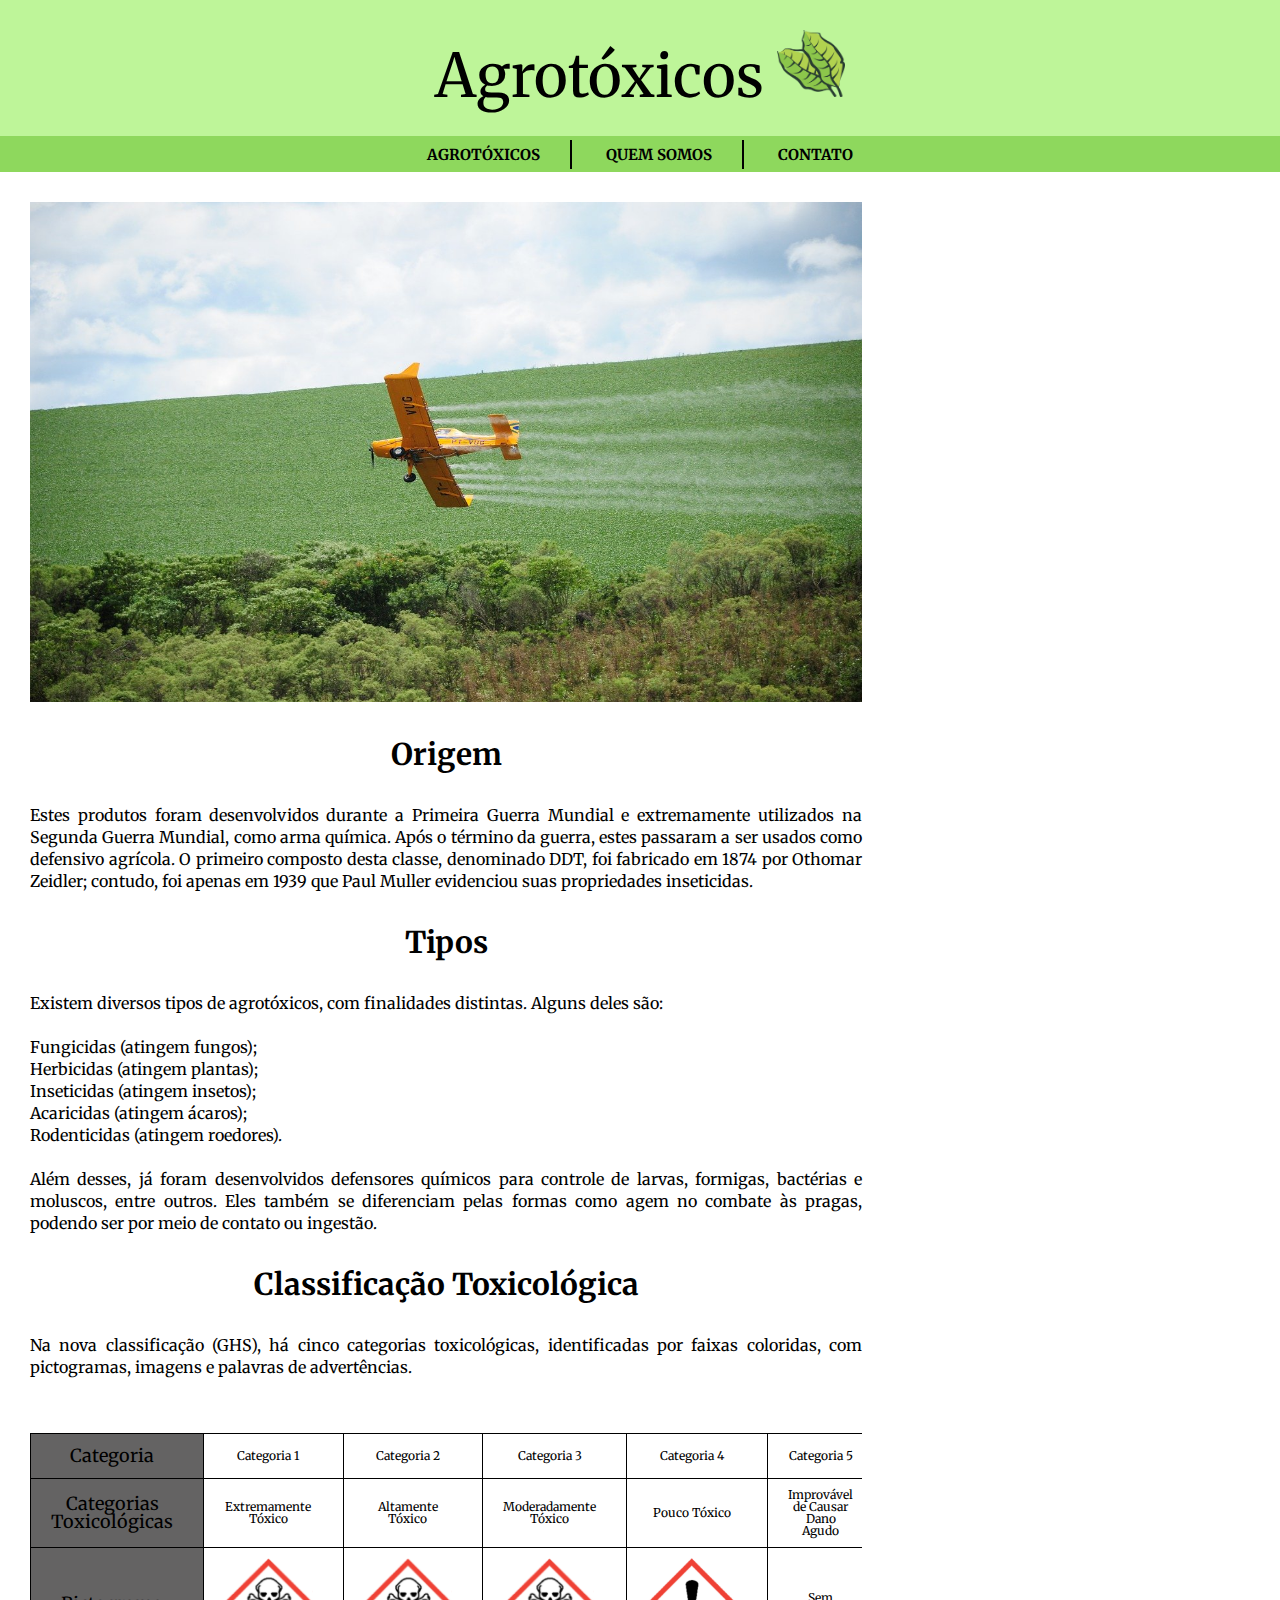
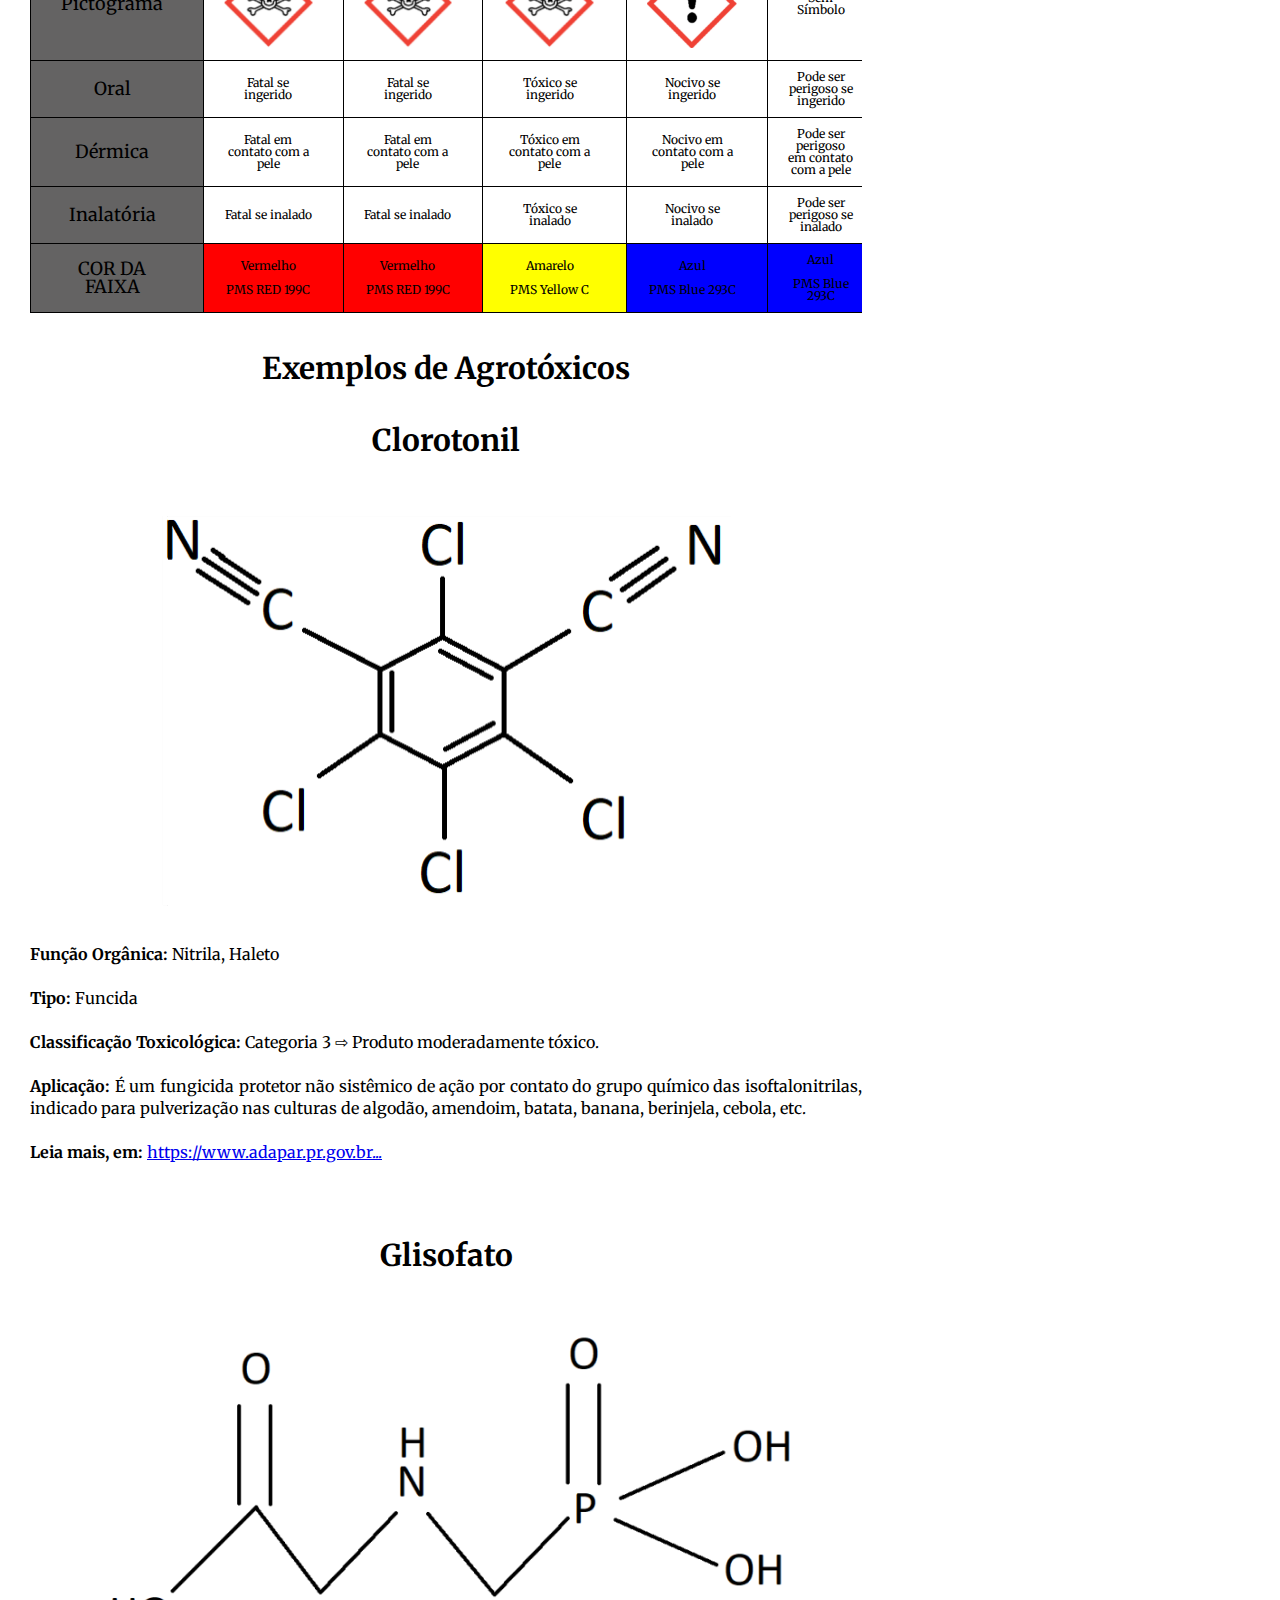
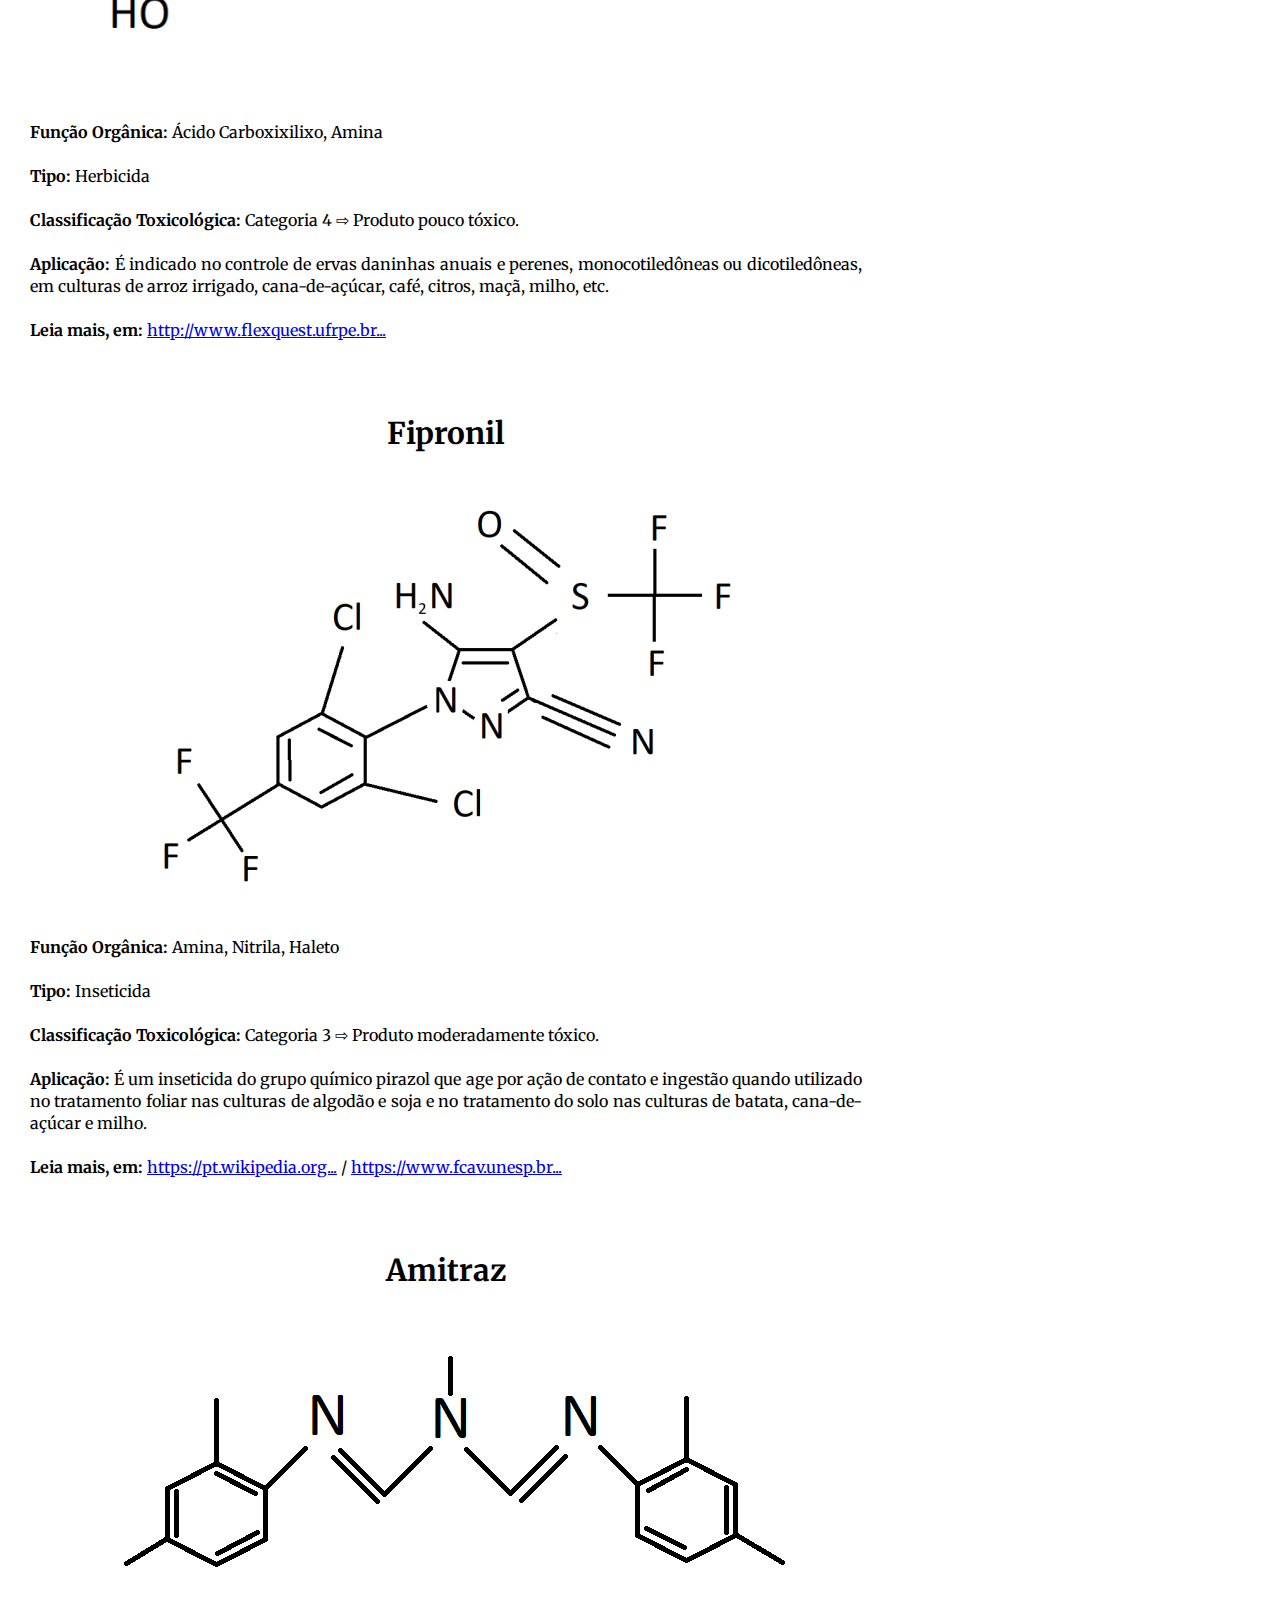
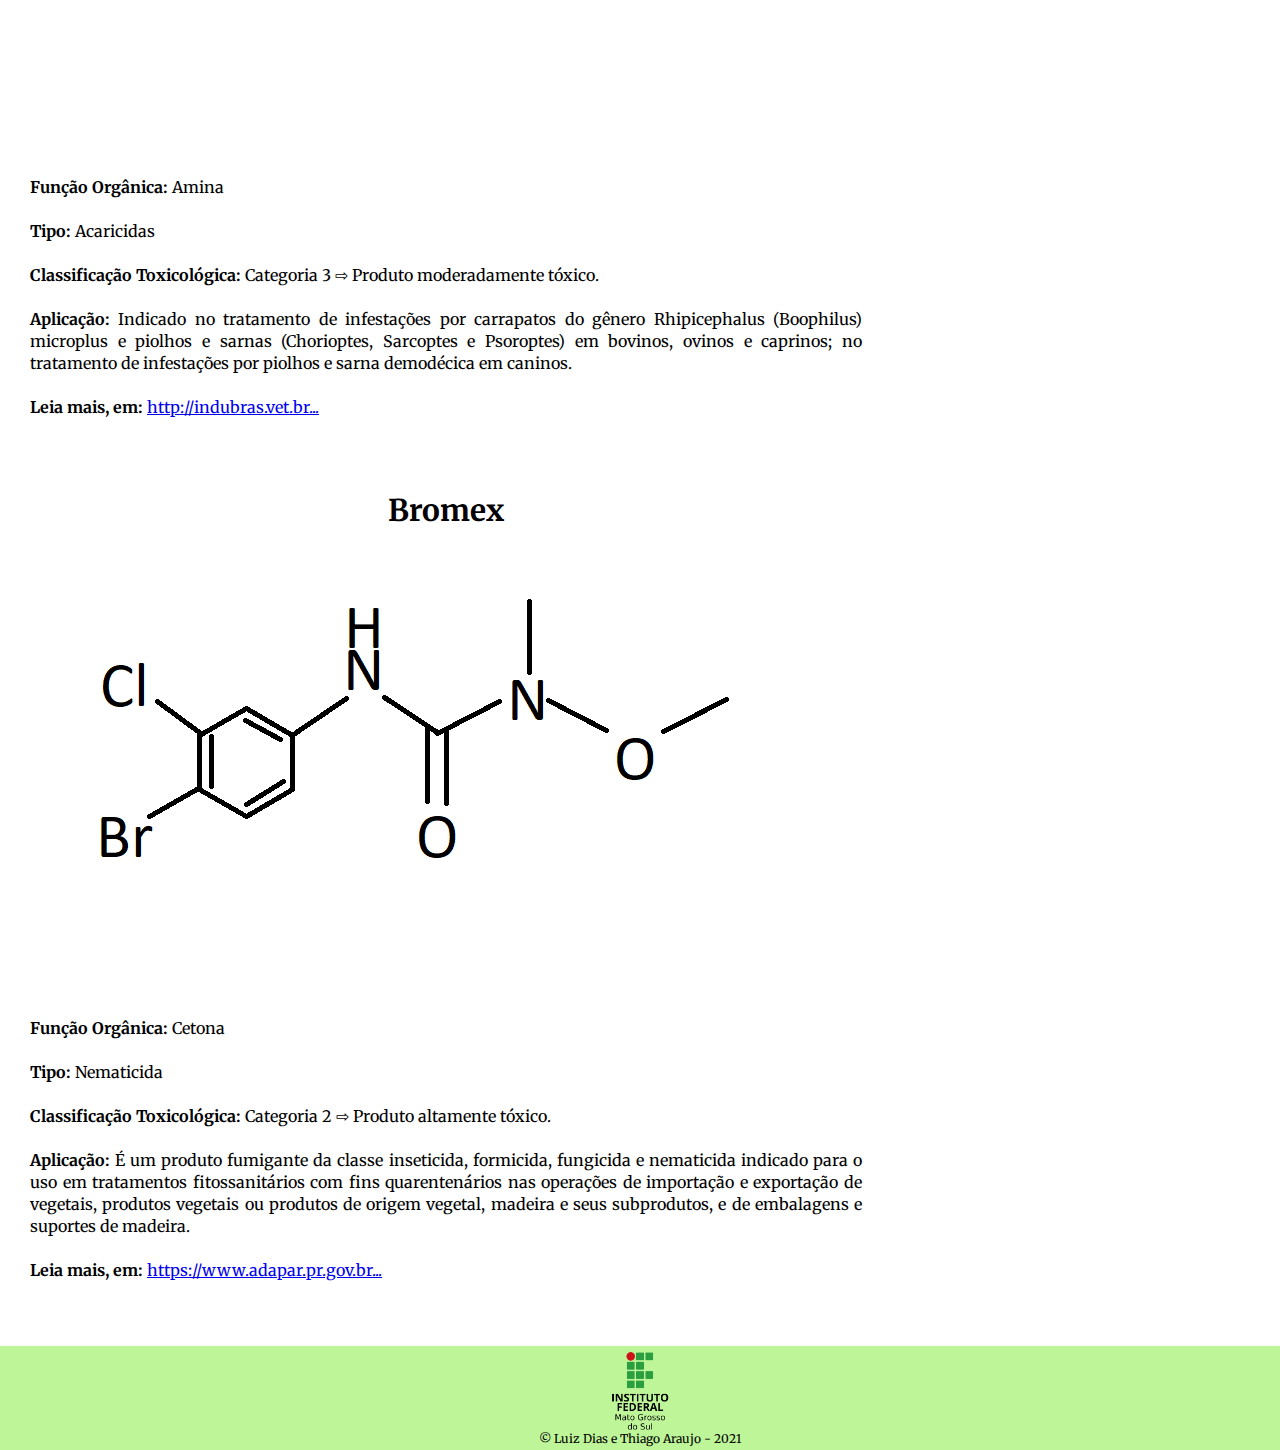
==== commit 5a2184a3: "Versao 3.4" ====
--- a/Agrotoxicos.html
+++ b/Agrotoxicos.html
@@ -170,7 +170,7 @@
                 <img class="teste1 " src="imagem/CLOROTALONIL.png ">
 
                 <p class="conftxt ">
-                    <strong> Função Orgânica: </strong> <br><br>
+                    <strong> Função Orgânica:</strong> Nitrila, Haleto <br><br>
 
                     <strong> Tipo: </strong> Funcida <br><br>
 
@@ -219,7 +219,7 @@
                 </h2>
                 <img class="teste1 " src="imagem/Fipronil.png ">
                 <p class="conftxt ">
-                    <strong> Função Orgânica: </strong> <br><br>
+                    <strong> Função Orgânica: </strong> Amina, Nitrila, Haleto <br><br>
 
                     <strong> Tipo: </strong> Inseticida <br><br>
 
@@ -244,7 +244,7 @@
                 </h2>
                 <img class="teste1 " src="imagem/Amitraz.png ">
                 <p class="conftxt ">
-                    <strong> Função Orgânica: </strong> <br><br>
+                    <strong> Função Orgânica: </strong> Amina <br><br>
 
                     <strong> Tipo: </strong> Acaricidas <br><br>
 
@@ -266,7 +266,7 @@
                 </h2>
                 <img class="teste1 " src="imagem/Bromex.png ">
                 <p class="conftxt ">
-                    <strong> Função Orgânica: </strong> <br><br>
+                    <strong> Função Orgânica: </strong> Cetona <br><br>
 
                     <strong> Tipo: </strong> Nematicida <br><br>
 
--- a/css/style.css
+++ b/css/style.css
@@ -1,6 +1,7 @@
 body {
     background-color: white;
     font-family: 'Merriweather', serif;
+    height: 100%;
 }
 
 .cabecalho {
@@ -16,17 +17,6 @@
 
 .folha-imagem {
     height: 67px;
-}
-
-main {
-    padding: 30px;
-    height: 750px;
-    width: 65%;
-}
-
-.rodape {
-    background-color: rgb(190, 245, 153);
-    padding: 5px;
 }
 
 .rodape p {
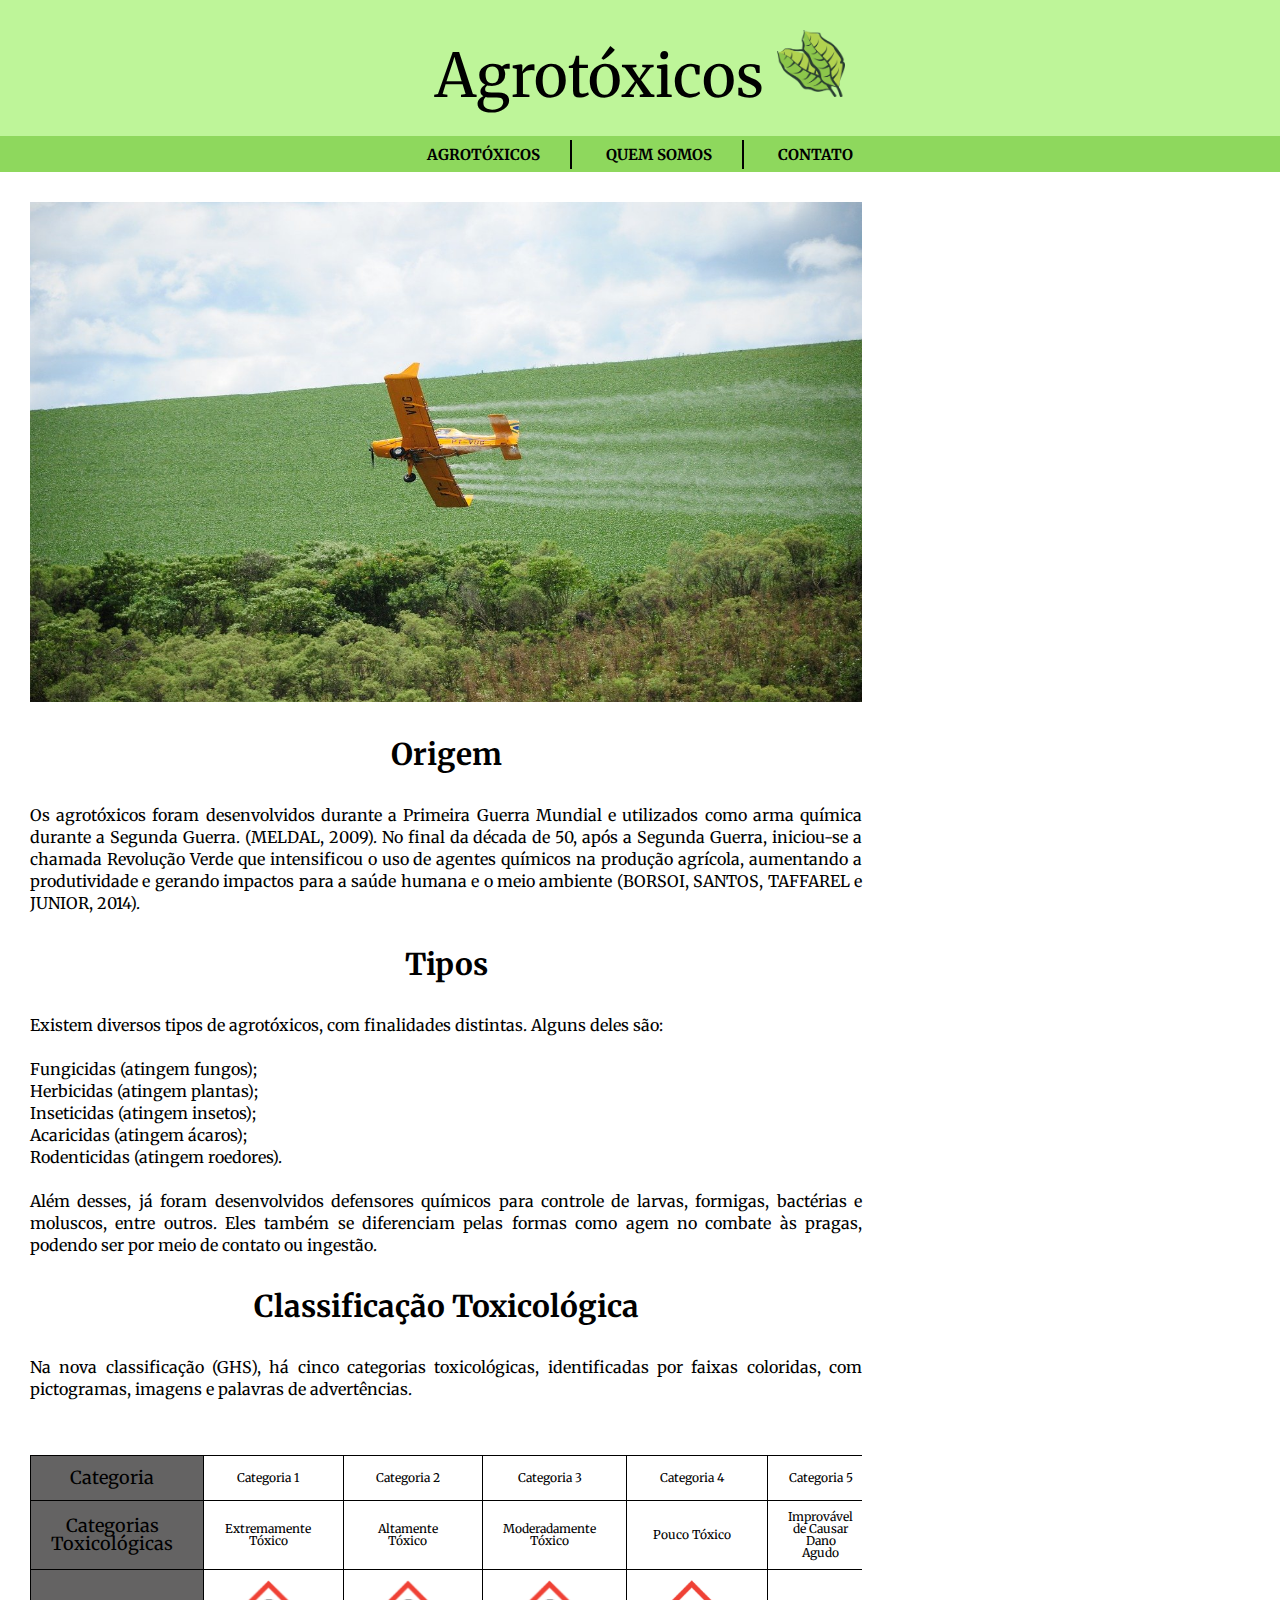
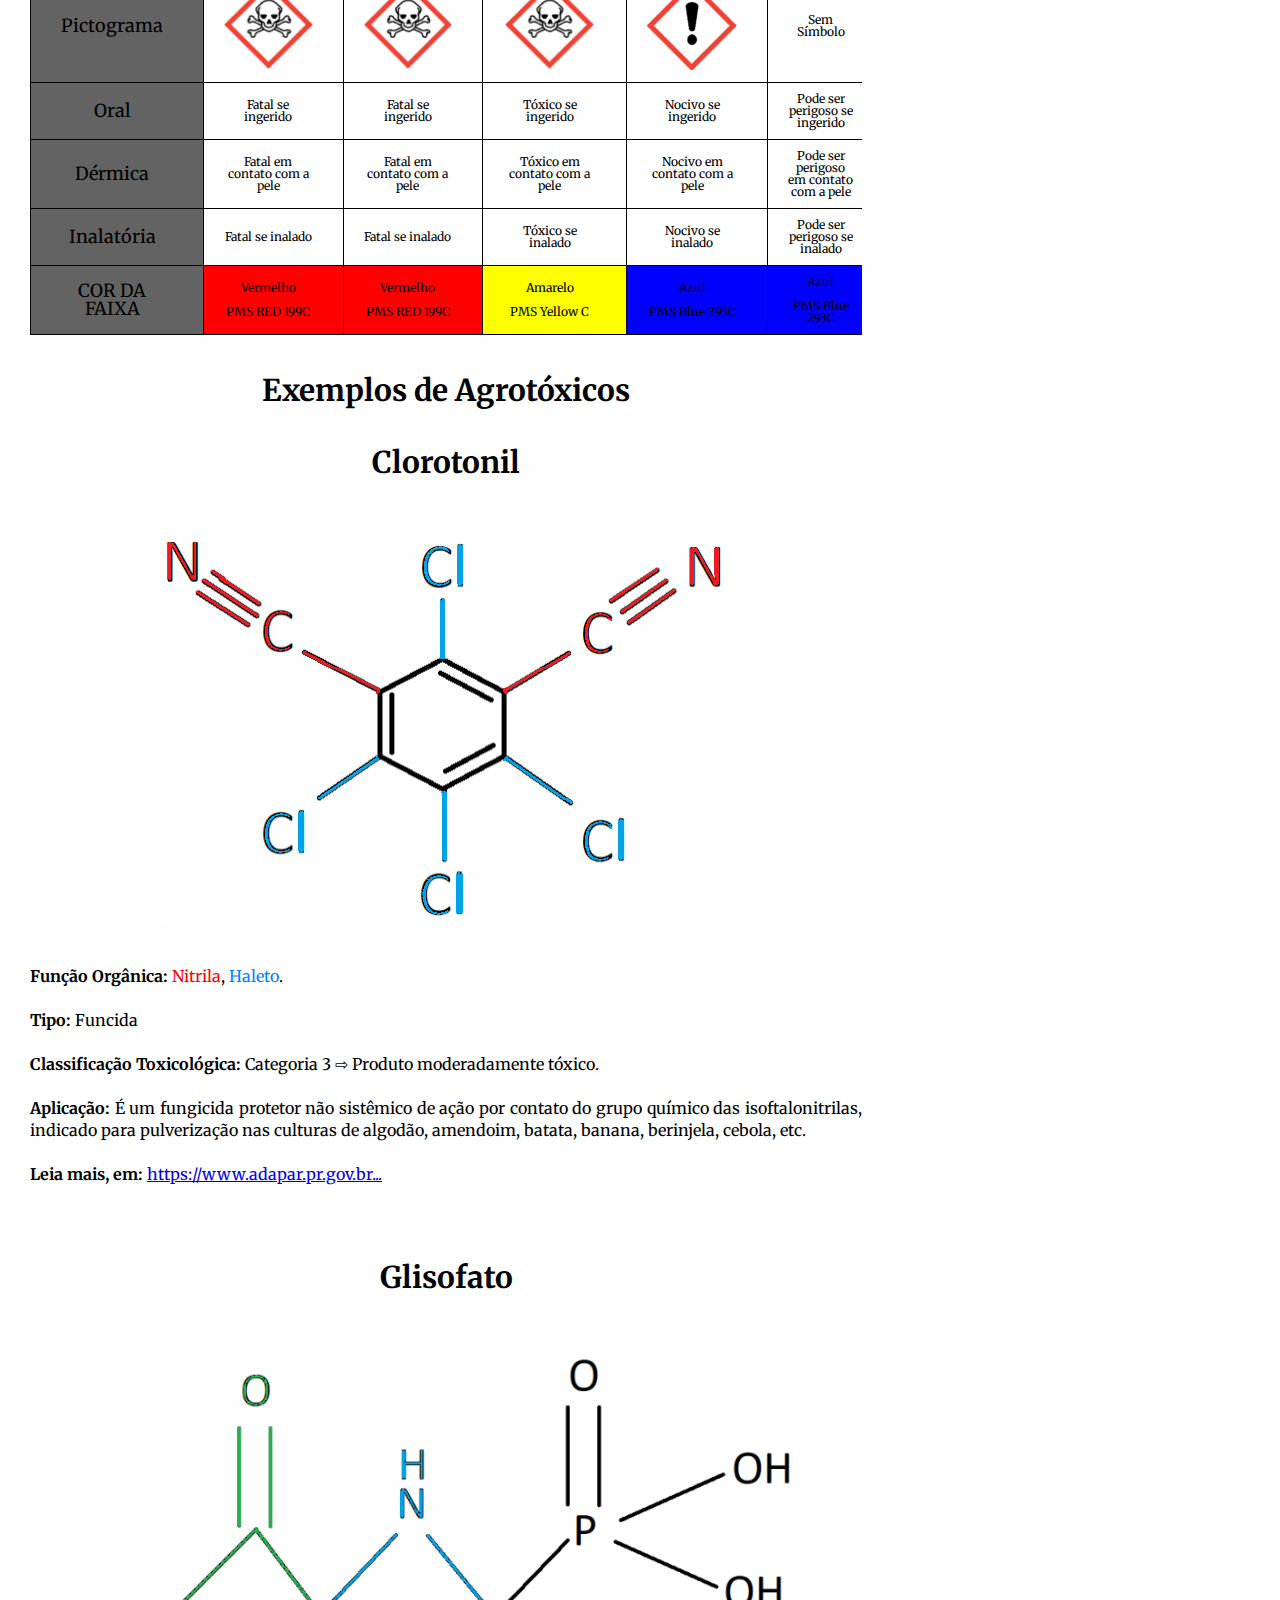
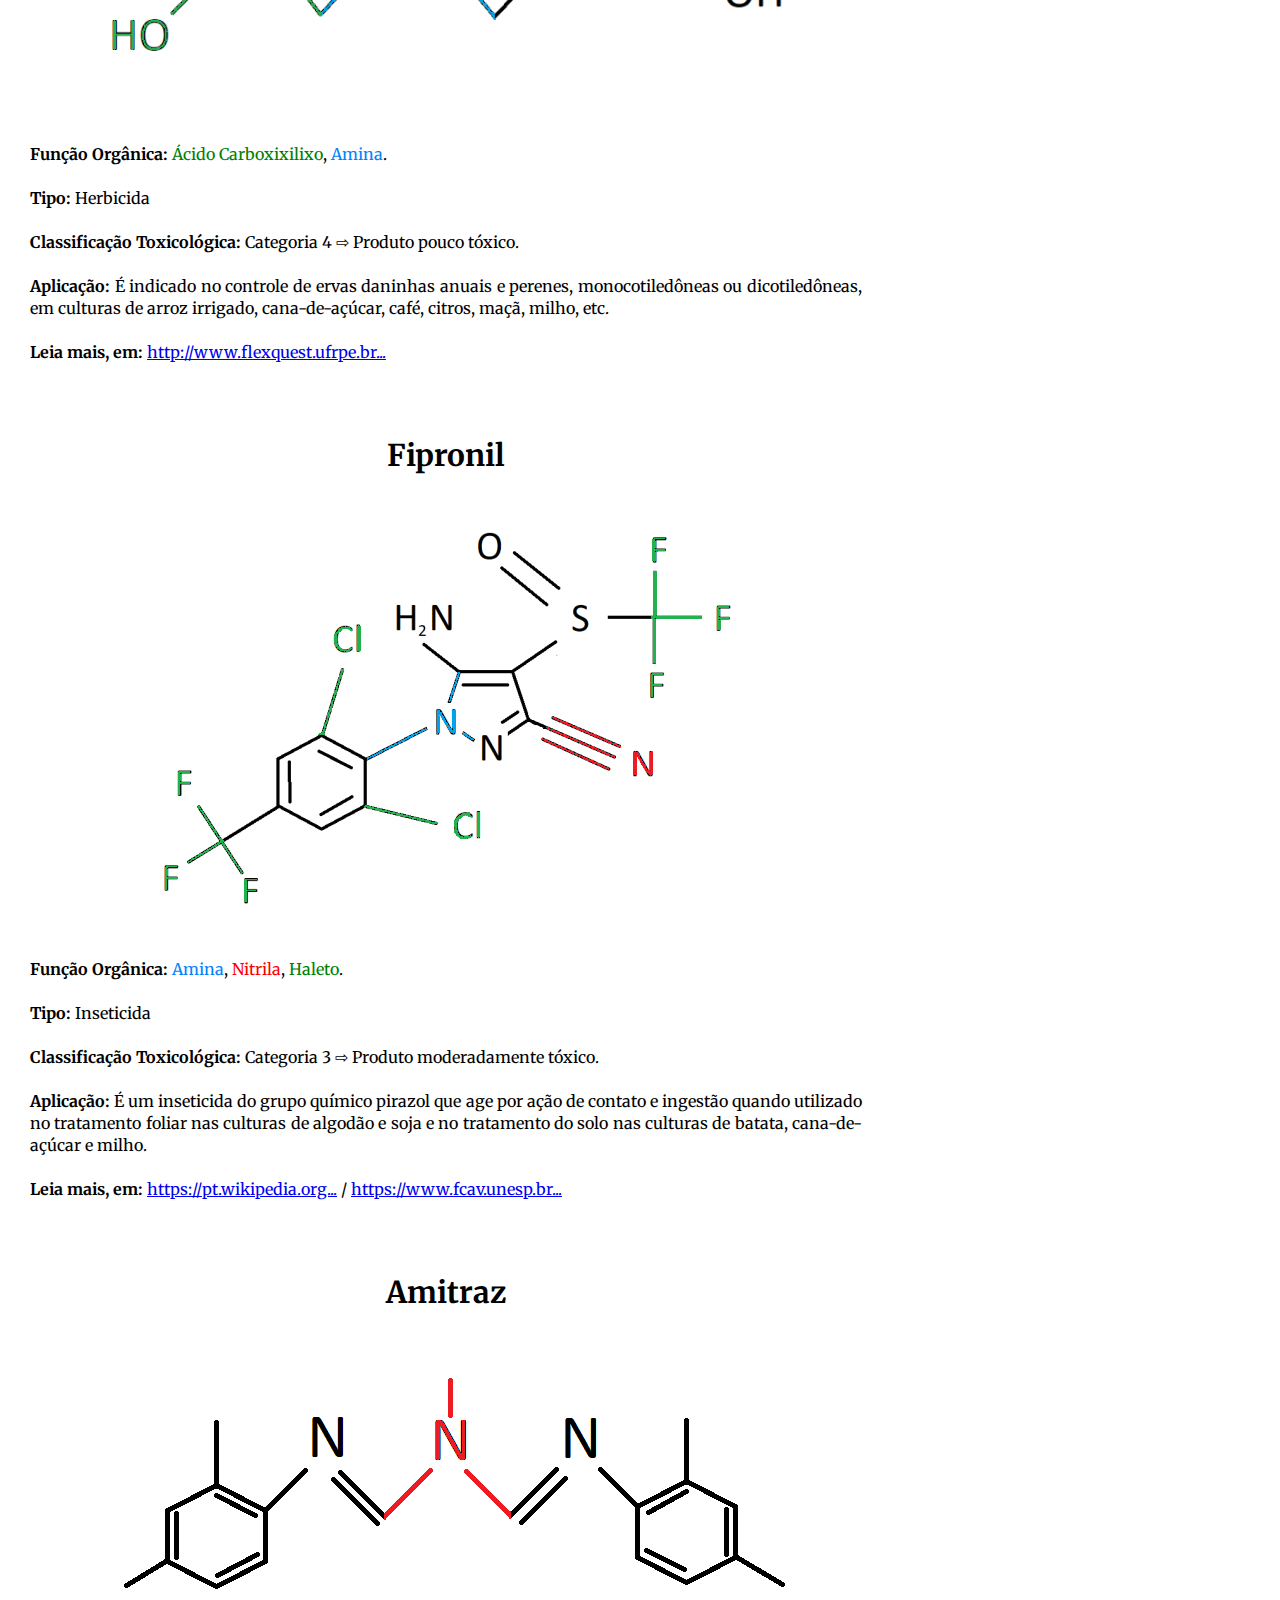
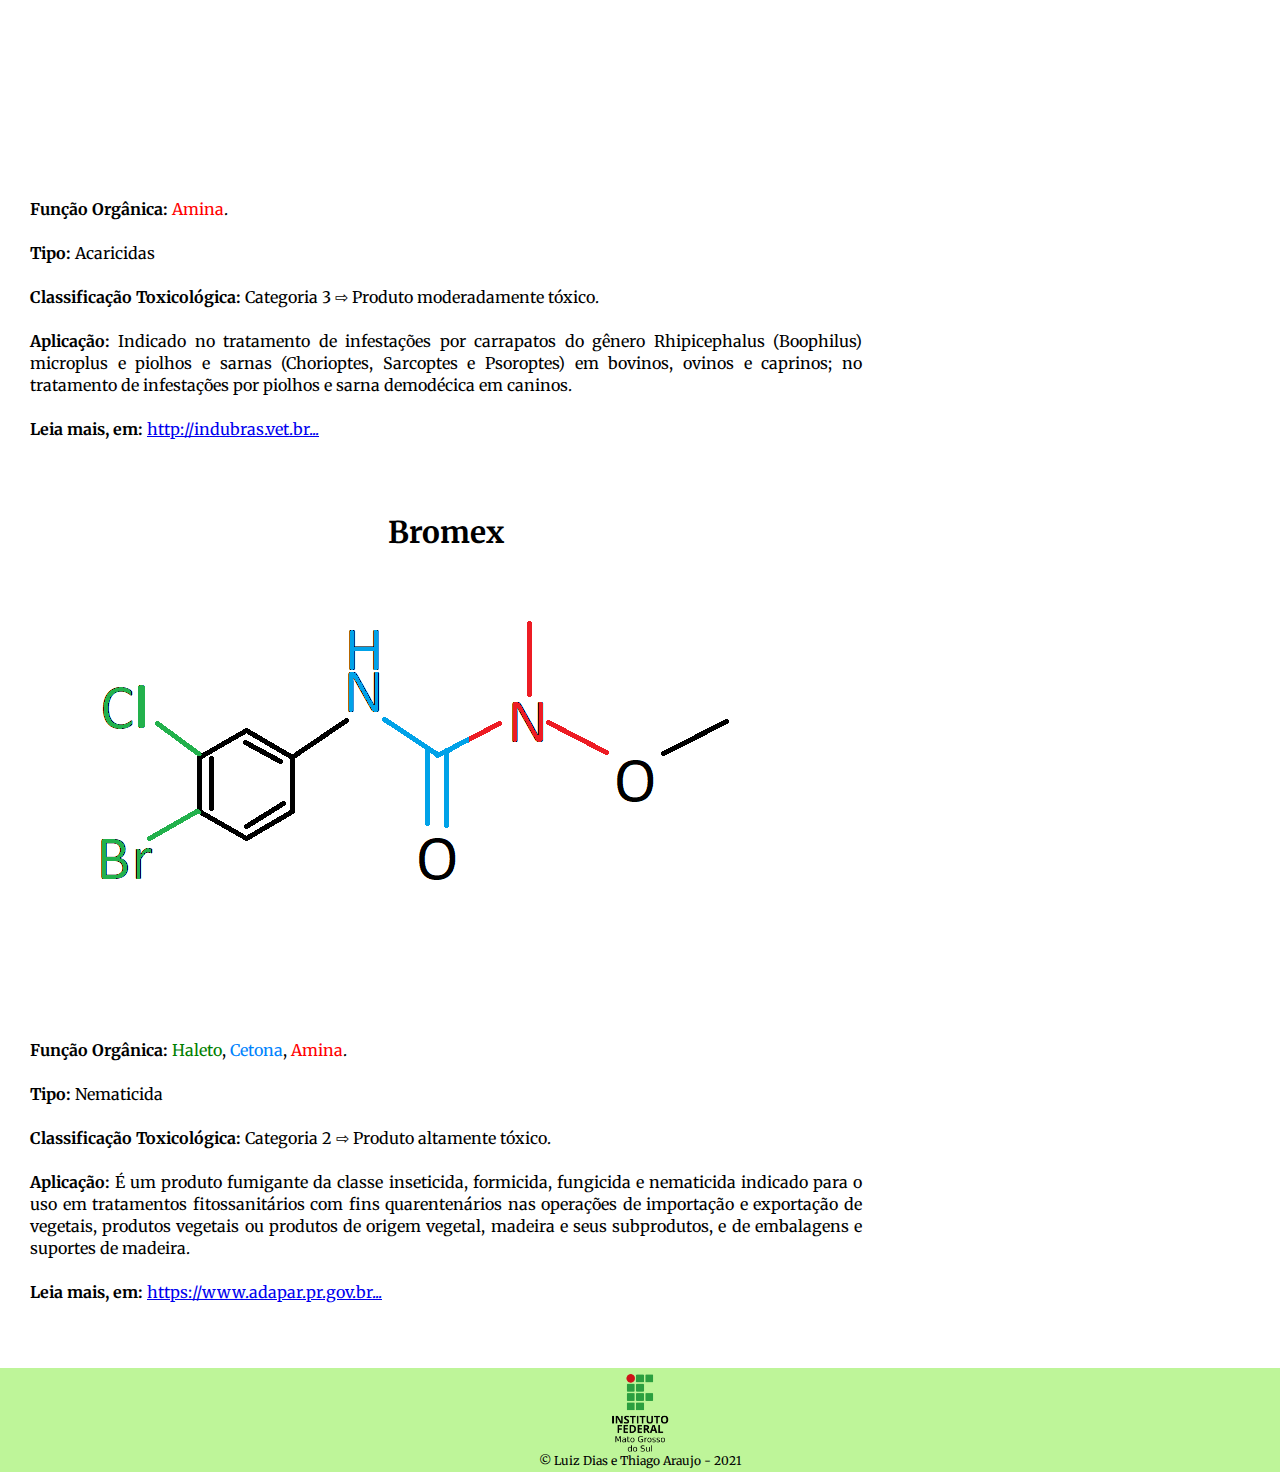
==== commit b581e6ee: "Versao 3.5" ====
--- a/Agrotoxicos.html
+++ b/Agrotoxicos.html
@@ -46,8 +46,9 @@
                     Origem
                 </h1>
                 <p class="conftxt">
-                    Estes produtos foram desenvolvidos durante a Primeira Guerra Mundial e extremamente utilizados na Segunda Guerra Mundial, como arma química. Após o término da guerra, estes passaram a ser usados como defensivo agrícola. O primeiro composto desta classe,
-                    denominado DDT, foi fabricado em 1874 por Othomar Zeidler; contudo, foi apenas em 1939 que Paul Muller evidenciou suas propriedades inseticidas.
+                   
+Os agrotóxicos foram desenvolvidos durante a Primeira Guerra Mundial e utilizados como arma química durante a Segunda Guerra. (MELDAL, 2009). No final da década de 50, após a Segunda Guerra, iniciou-se a chamada Revolução Verde que intensificou o uso de agentes químicos na produção agrícola, aumentando a produtividade e gerando impactos para a saúde humana e o meio ambiente (BORSOI, SANTOS, TAFFAREL e JUNIOR, 2014).
+
                 </p>
             </div>
 
@@ -170,7 +171,7 @@
                 <img class="teste1 " src="imagem/CLOROTALONIL.png ">
 
                 <p class="conftxt ">
-                    <strong> Função Orgânica:</strong> Nitrila, Haleto <br><br>
+                    <strong> Função Orgânica:</strong> <span class="Palavra3">Nitrila</span>, <span class="Palavra2">Haleto</span>. <br><br>
 
                     <strong> Tipo: </strong> Funcida <br><br>
 
@@ -198,7 +199,7 @@
                 <img class="teste1 " src="imagem/Glifosato.png ">
 
                 <p class="conftxt ">
-                    <strong> Função Orgânica: </strong> Ácido Carboxixilixo, Amina <br><br>
+                    <strong> Função Orgânica: </strong> <span class="Palavra1">Ácido Carboxixilixo</span>, <span class="Palavra2">Amina</span>. <br><br>
 
                     <strong> Tipo: </strong> Herbicida <br><br>
 
@@ -219,7 +220,7 @@
                 </h2>
                 <img class="teste1 " src="imagem/Fipronil.png ">
                 <p class="conftxt ">
-                    <strong> Função Orgânica: </strong> Amina, Nitrila, Haleto <br><br>
+                    <strong> Função Orgânica: </strong> <span class="Palavra2">Amina</span>, <span class="Palavra3">Nitrila</span>, <span class="Palavra1">Haleto</span>. <br><br>
 
                     <strong> Tipo: </strong> Inseticida <br><br>
 
@@ -244,7 +245,7 @@
                 </h2>
                 <img class="teste1 " src="imagem/Amitraz.png ">
                 <p class="conftxt ">
-                    <strong> Função Orgânica: </strong> Amina <br><br>
+                    <strong> Função Orgânica: </strong> <span class="Palavra3">Amina</span>. <br><br>
 
                     <strong> Tipo: </strong> Acaricidas <br><br>
 
@@ -264,9 +265,10 @@
                 <h2 class="confh2 ">
                     Bromex
                 </h2>
-                <img class="teste1 " src="imagem/Bromex.png ">
-                <p class="conftxt ">
-                    <strong> Função Orgânica: </strong> Cetona <br><br>
+                
+                <img class="teste1 " src="imagem/Bromex3.png ">
+                <p class="conftxt ">
+                    <strong> Função Orgânica: </strong> <span class="Palavra1">Haleto</span>, <span class="Palavra2">Cetona</span>, <span class="Palavra3">Amina</span>. <br><br>
 
                     <strong> Tipo: </strong> Nematicida <br><br>
 
--- a/css/agrotoxicos.css
+++ b/css/agrotoxicos.css
@@ -88,6 +88,20 @@
     text-align: center;
 }
 
+.Palavra1 {
+
+    color: green;
+}
+.Palavra2 {
+
+    color: rgb(0, 131, 253);
+}
+
+.Palavra3 {
+
+    color: red;
+}
+
 @media screen and (max-width: 768px) {
     .teste1 {
         margin-top: 20px;
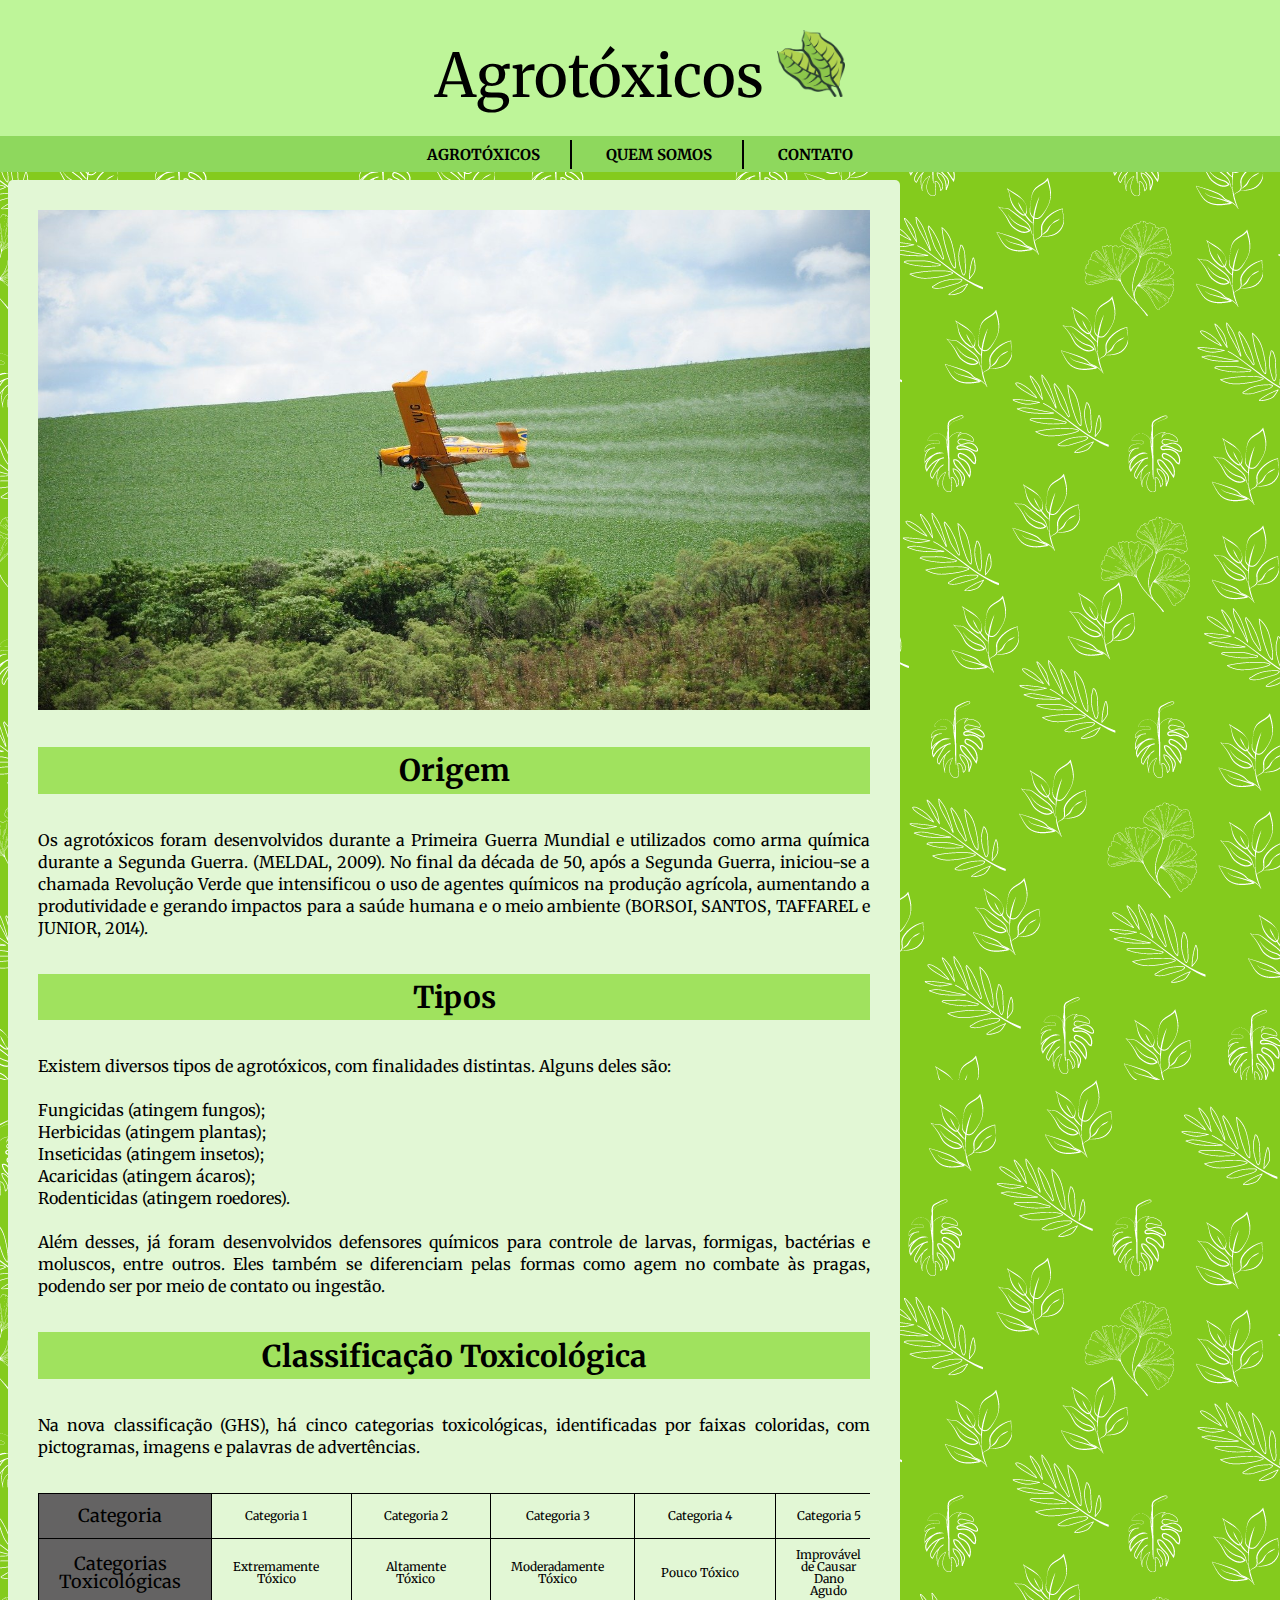
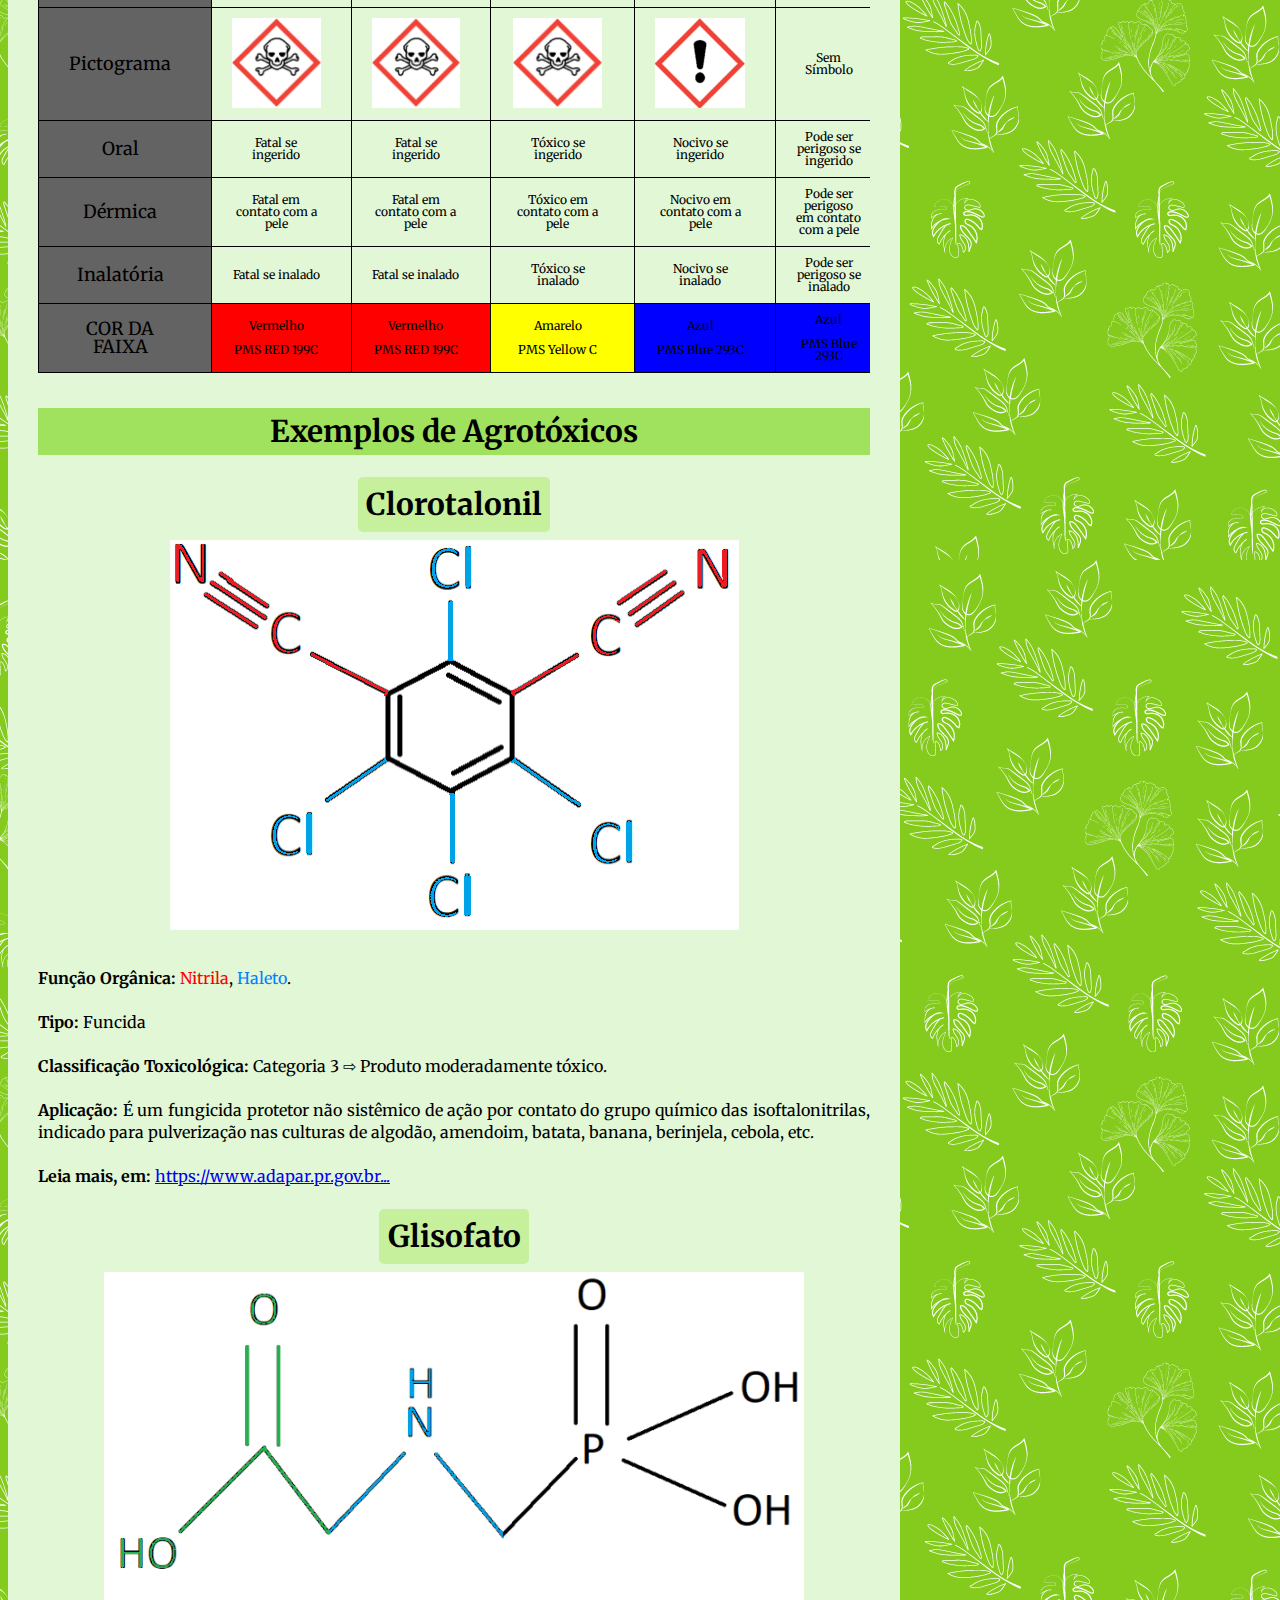
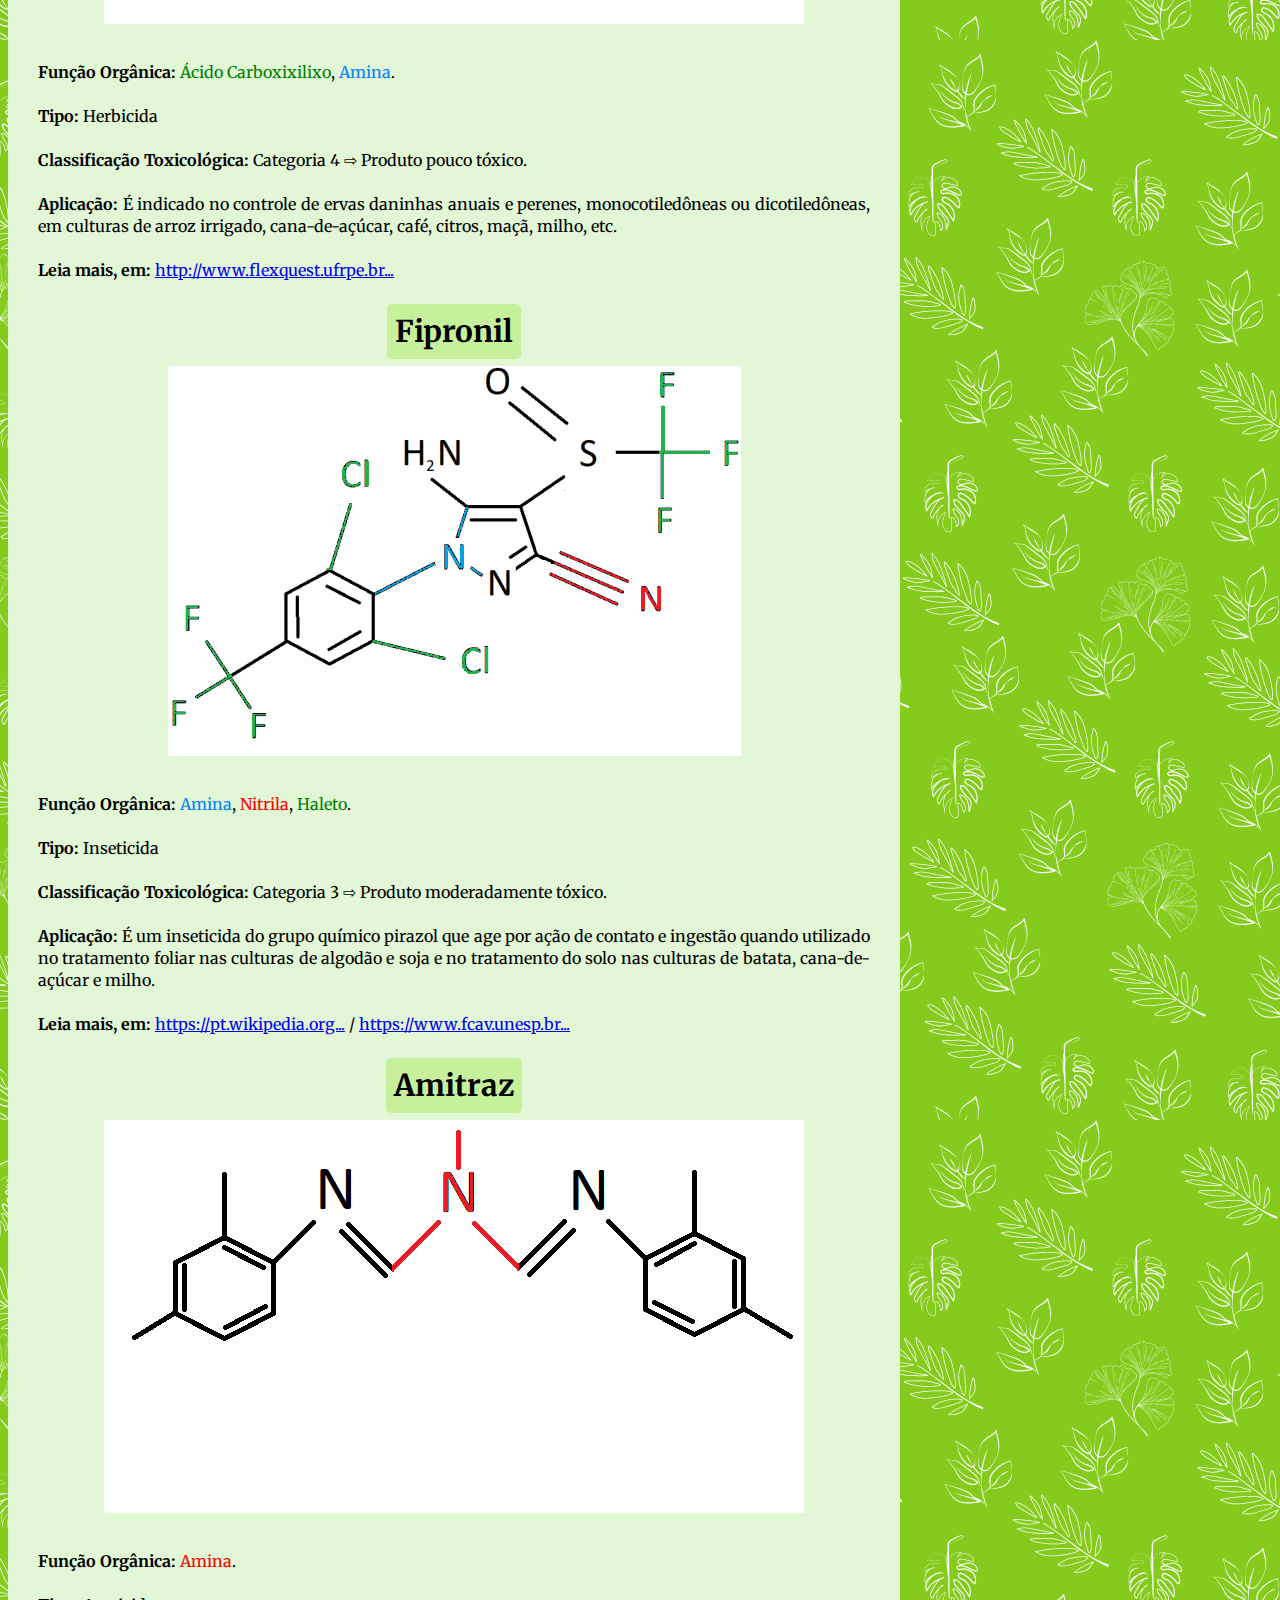
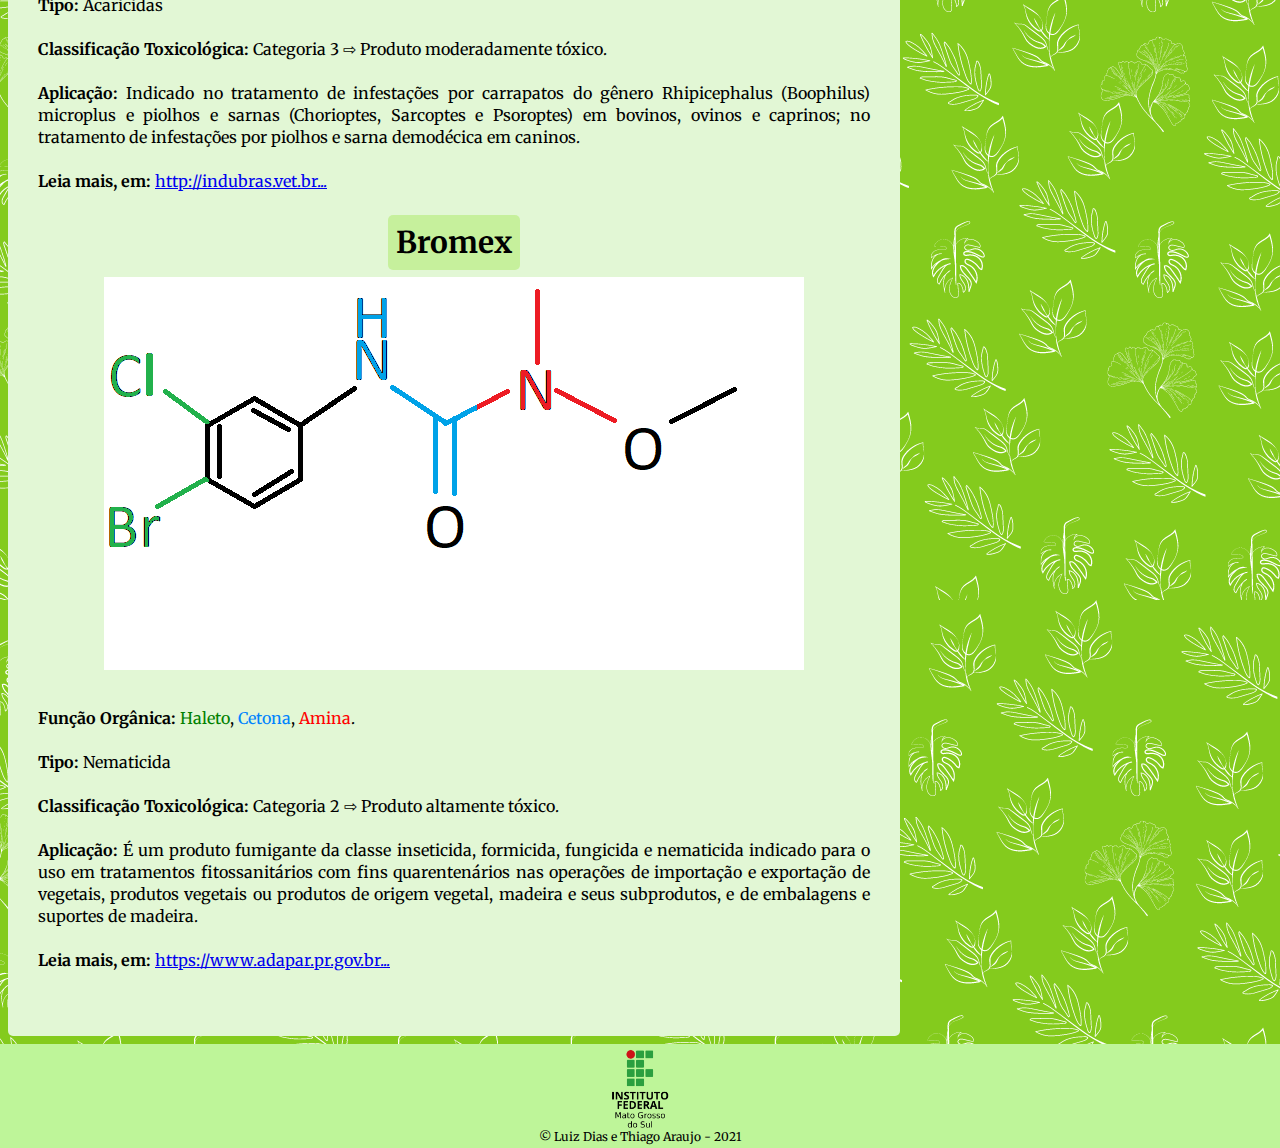
==== commit f9cab747: "Versao 3.6" ====
--- a/Agrotoxicos.html
+++ b/Agrotoxicos.html
@@ -46,8 +46,9 @@
                     Origem
                 </h1>
                 <p class="conftxt">
-                   
-Os agrotóxicos foram desenvolvidos durante a Primeira Guerra Mundial e utilizados como arma química durante a Segunda Guerra. (MELDAL, 2009). No final da década de 50, após a Segunda Guerra, iniciou-se a chamada Revolução Verde que intensificou o uso de agentes químicos na produção agrícola, aumentando a produtividade e gerando impactos para a saúde humana e o meio ambiente (BORSOI, SANTOS, TAFFAREL e JUNIOR, 2014).
+
+                    Os agrotóxicos foram desenvolvidos durante a Primeira Guerra Mundial e utilizados como arma química durante a Segunda Guerra. (MELDAL, 2009). No final da década de 50, após a Segunda Guerra, iniciou-se a chamada Revolução Verde que intensificou o uso
+                    de agentes químicos na produção agrícola, aumentando a produtividade e gerando impactos para a saúde humana e o meio ambiente (BORSOI, SANTOS, TAFFAREL e JUNIOR, 2014).
 
                 </p>
             </div>
@@ -164,9 +165,11 @@
                     Exemplos de Agrotóxicos
                 </h1>
 
-                <h2 class="confh2 ">
-                    Clorotonil
-                </h2>
+                <div class="subtitulo">
+                    <h2 class="confh2 ">
+                        Clorotalonil
+                    </h2>
+                </div>
 
                 <img class="teste1 " src="imagem/CLOROTALONIL.png ">
 
@@ -191,17 +194,19 @@
 
             <div class="topico ">
 
-
-                <h2 class="confh2 ">
-                    Glisofato
-                </h2>
+                <div class="subtitulo">
+                    <h2 class="confh2 ">
+                        Glisofato
+                    </h2>
+                </div>
 
                 <img class="teste1 " src="imagem/Glifosato.png ">
 
                 <p class="conftxt ">
-                    <strong> Função Orgânica: </strong> <span class="Palavra1">Ácido Carboxixilixo</span>, <span class="Palavra2">Amina</span>. <br><br>
-
-                    <strong> Tipo: </strong> Herbicida <br><br>
+                    <strong> Função Orgânica: </strong> <span class="Palavra1">Ácido Carboxixilixo</span>, <span class="Palavra2">Amina</span>.<br><br>
+
+                    <strong> Tipo: </strong> Herbicida
+                    <br><br>
 
                     <strong> Classificação Toxicológica: </strong> Categoria 4 &#8680; Produto pouco tóxico. <br><br>
 
@@ -215,9 +220,12 @@
             </div>
 
             <div class="topico ">
-                <h2 class="confh2 ">
-                    Fipronil
-                </h2>
+                <div class="subtitulo">
+                    <h2 class="confh2 ">
+                        Fipronil
+                    </h2>
+                </div>
+
                 <img class="teste1 " src="imagem/Fipronil.png ">
                 <p class="conftxt ">
                     <strong> Função Orgânica: </strong> <span class="Palavra2">Amina</span>, <span class="Palavra3">Nitrila</span>, <span class="Palavra1">Haleto</span>. <br><br>
@@ -240,9 +248,12 @@
             </div>
 
             <div class="topico ">
-                <h2 class="confh2 ">
-                    Amitraz
-                </h2>
+                <div class="subtitulo">
+                    <h2 class="confh2 ">
+                        Amitraz
+                    </h2>
+                </div>
+
                 <img class="teste1 " src="imagem/Amitraz.png ">
                 <p class="conftxt ">
                     <strong> Função Orgânica: </strong> <span class="Palavra3">Amina</span>. <br><br>
@@ -262,10 +273,12 @@
             </div>
 
             <div class="topico ">
-                <h2 class="confh2 ">
-                    Bromex
-                </h2>
-                
+                <div class="subtitulo">
+                    <h2 class="confh2 ">
+                        Bromex
+                    </h2>
+                </div>
+
                 <img class="teste1 " src="imagem/Bromex3.png ">
                 <p class="conftxt ">
                     <strong> Função Orgânica: </strong> <span class="Palavra1">Haleto</span>, <span class="Palavra2">Cetona</span>, <span class="Palavra3">Amina</span>. <br><br>
@@ -276,7 +289,8 @@
                     <br><br>
 
                     <strong> Aplicação: </strong> É um produto fumigante da classe inseticida, formicida, fungicida e nematicida indicado para o uso em tratamentos fitossanitários com fins quarentenários nas operações de importação e exportação de vegetais,
-                    produtos vegetais ou produtos de origem vegetal, madeira e seus subprodutos, e de embalagens e suportes de madeira.<br><br>
+                    produtos vegetais ou produtos de origem vegetal, madeira e seus subprodutos, e de embalagens e suportes de madeira.
+                    <br><br>
 
                     <strong> Leia mais, em: </strong>
                     <a target="_blank " href="https://www.adapar.pr.gov.br/sites/adapar/arquivos_restritos/files/documento/2021-04/bromex.pdf ">https://www.adapar.pr.gov.br...</a>
--- a/css/agrotoxicos.css
+++ b/css/agrotoxicos.css
@@ -1,13 +1,16 @@
 .aviaozinho {
     height: 500px;
     width: 100%;
-    margin: 0px 0 35px 0;
+    /* margin: 0px 0 35px 0; */
 }
 
 .confh1 {
     text-align: center;
     font-size: 30px;
     font-weight: bold;
+    margin: 35px 0 35px 0;
+    background-color: rgb(160, 226, 94);
+    padding: 1%;
 }
 
 .conftxt {
@@ -24,11 +27,11 @@
     text-align: center;
     font-size: 30px;
     font-weight: bold;
-    padding: 5%;
-}
-
-table {
-    margin: 20px 0 40px 0;
+    padding: 1%;
+    background-color: rgb(198, 240, 156);
+    /* width: 40%; */
+    border-radius: 5px;
+    display: inline;
 }
 
 .chave {
@@ -89,16 +92,14 @@
 }
 
 .Palavra1 {
-
     color: green;
 }
+
 .Palavra2 {
-
     color: rgb(0, 131, 253);
 }
 
 .Palavra3 {
-
     color: red;
 }
 
--- a/css/style.css
+++ b/css/style.css
@@ -2,6 +2,7 @@
     background-color: white;
     font-family: 'Merriweather', serif;
     height: 100%;
+    background-image: url(../imagem/folhaskkk.png);
 }
 
 .cabecalho {
@@ -61,6 +62,9 @@
     padding: 30px;
     height: 100%;
     width: 65%;
+    background-color: rgb(226, 247, 213);
+    margin: 8px;
+    border-radius: 5px;
 }
 
 .rodape {
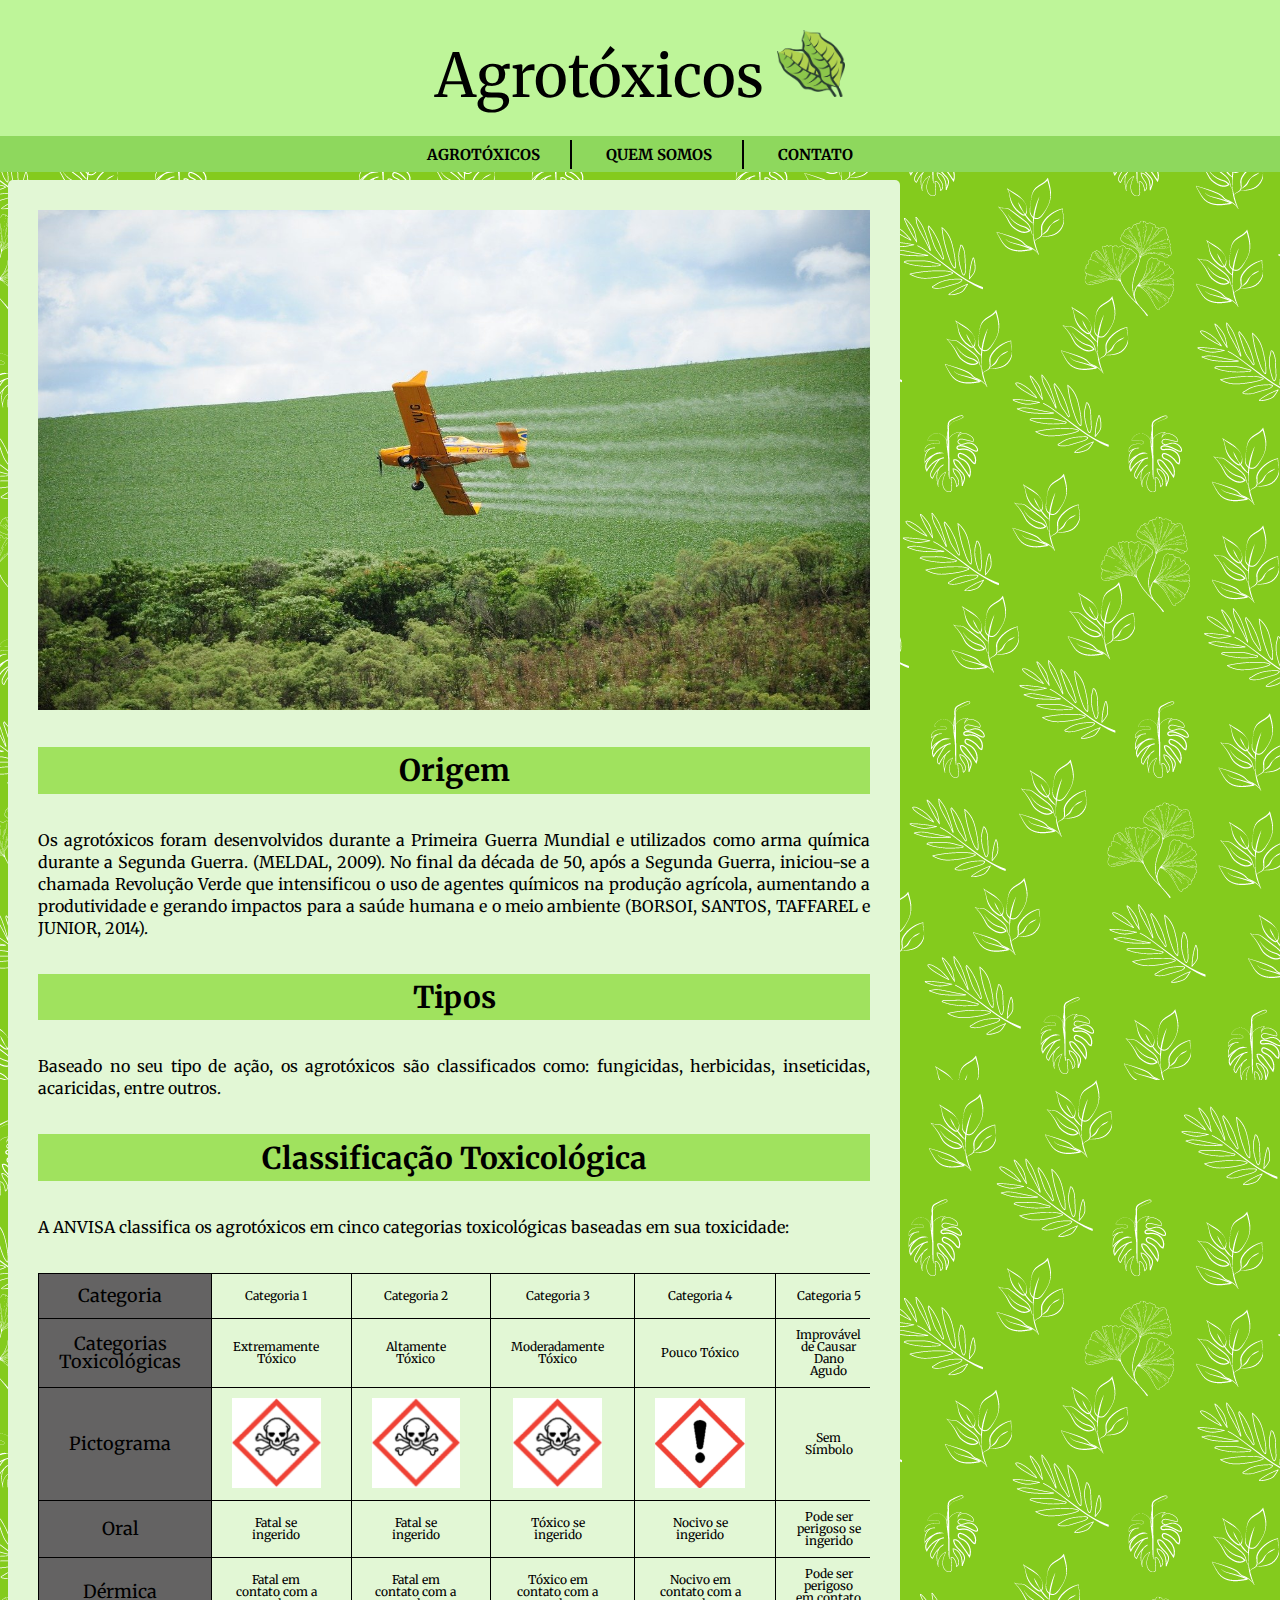
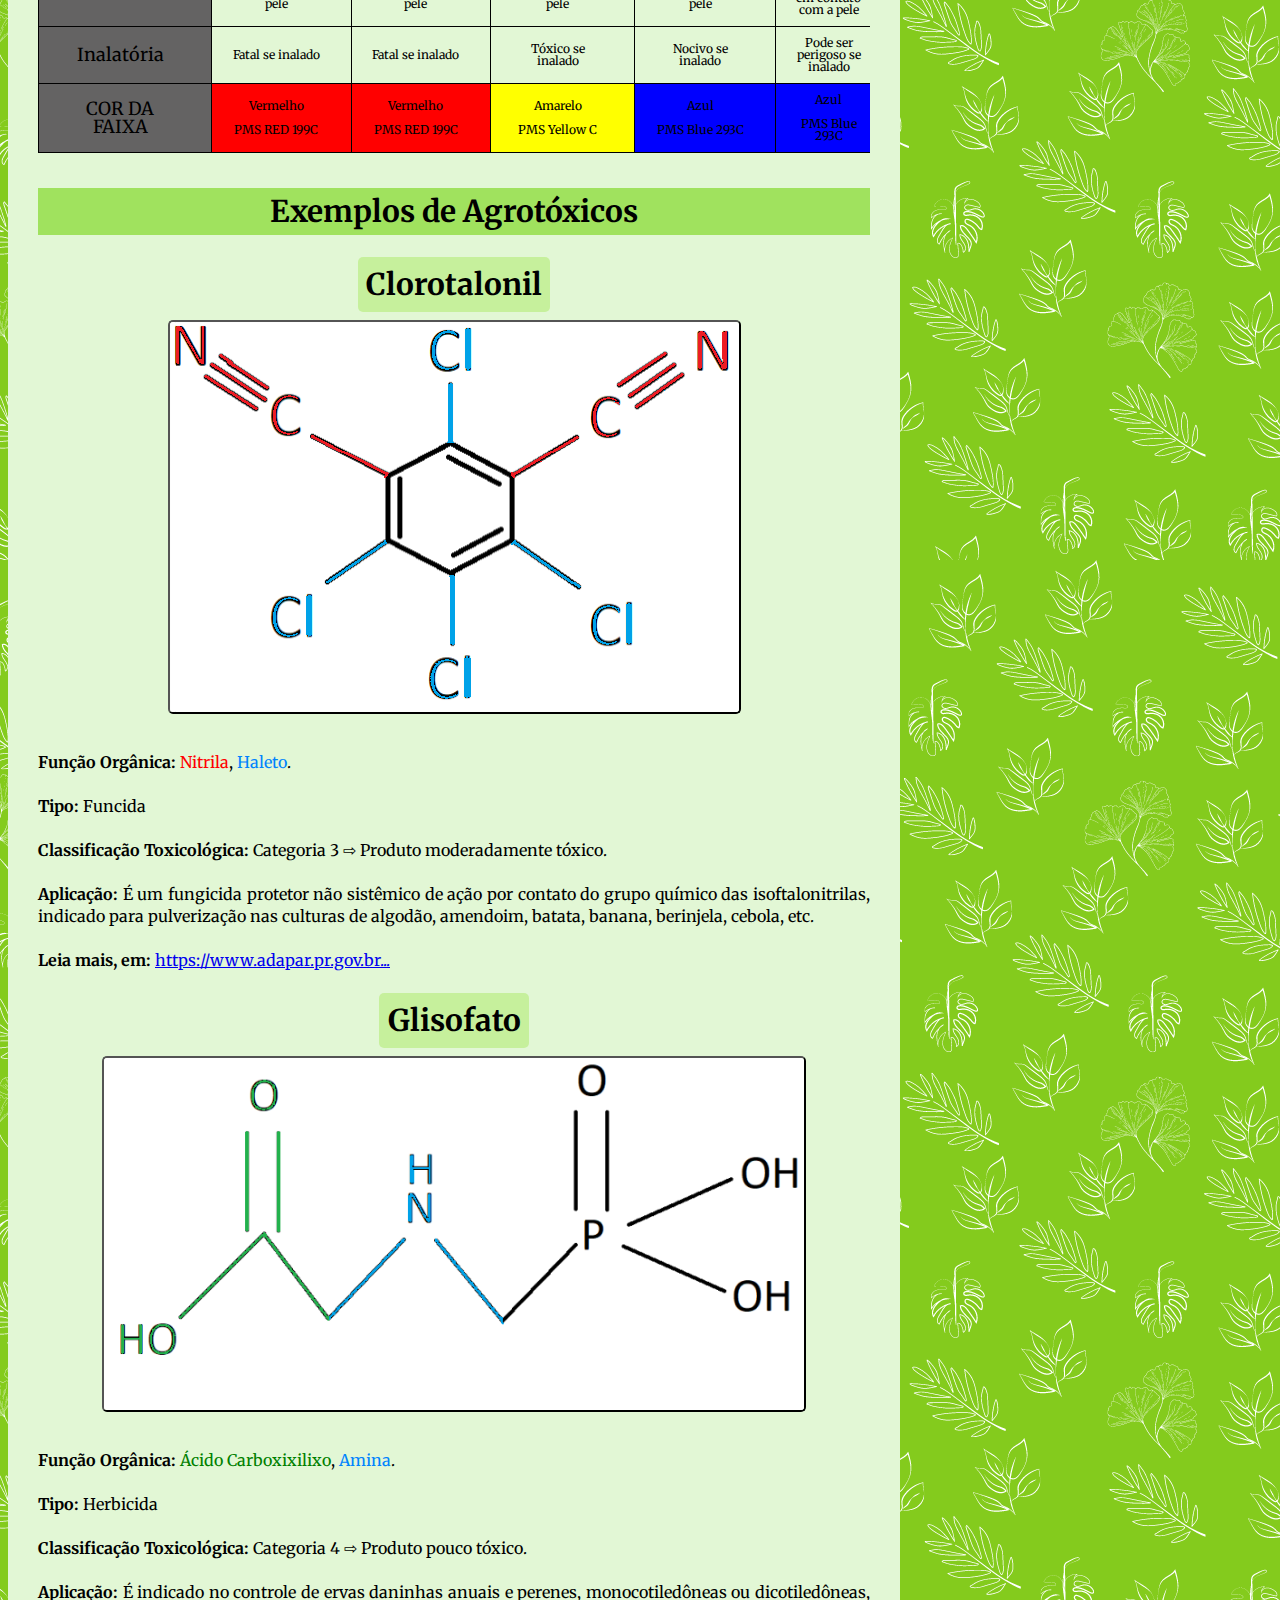
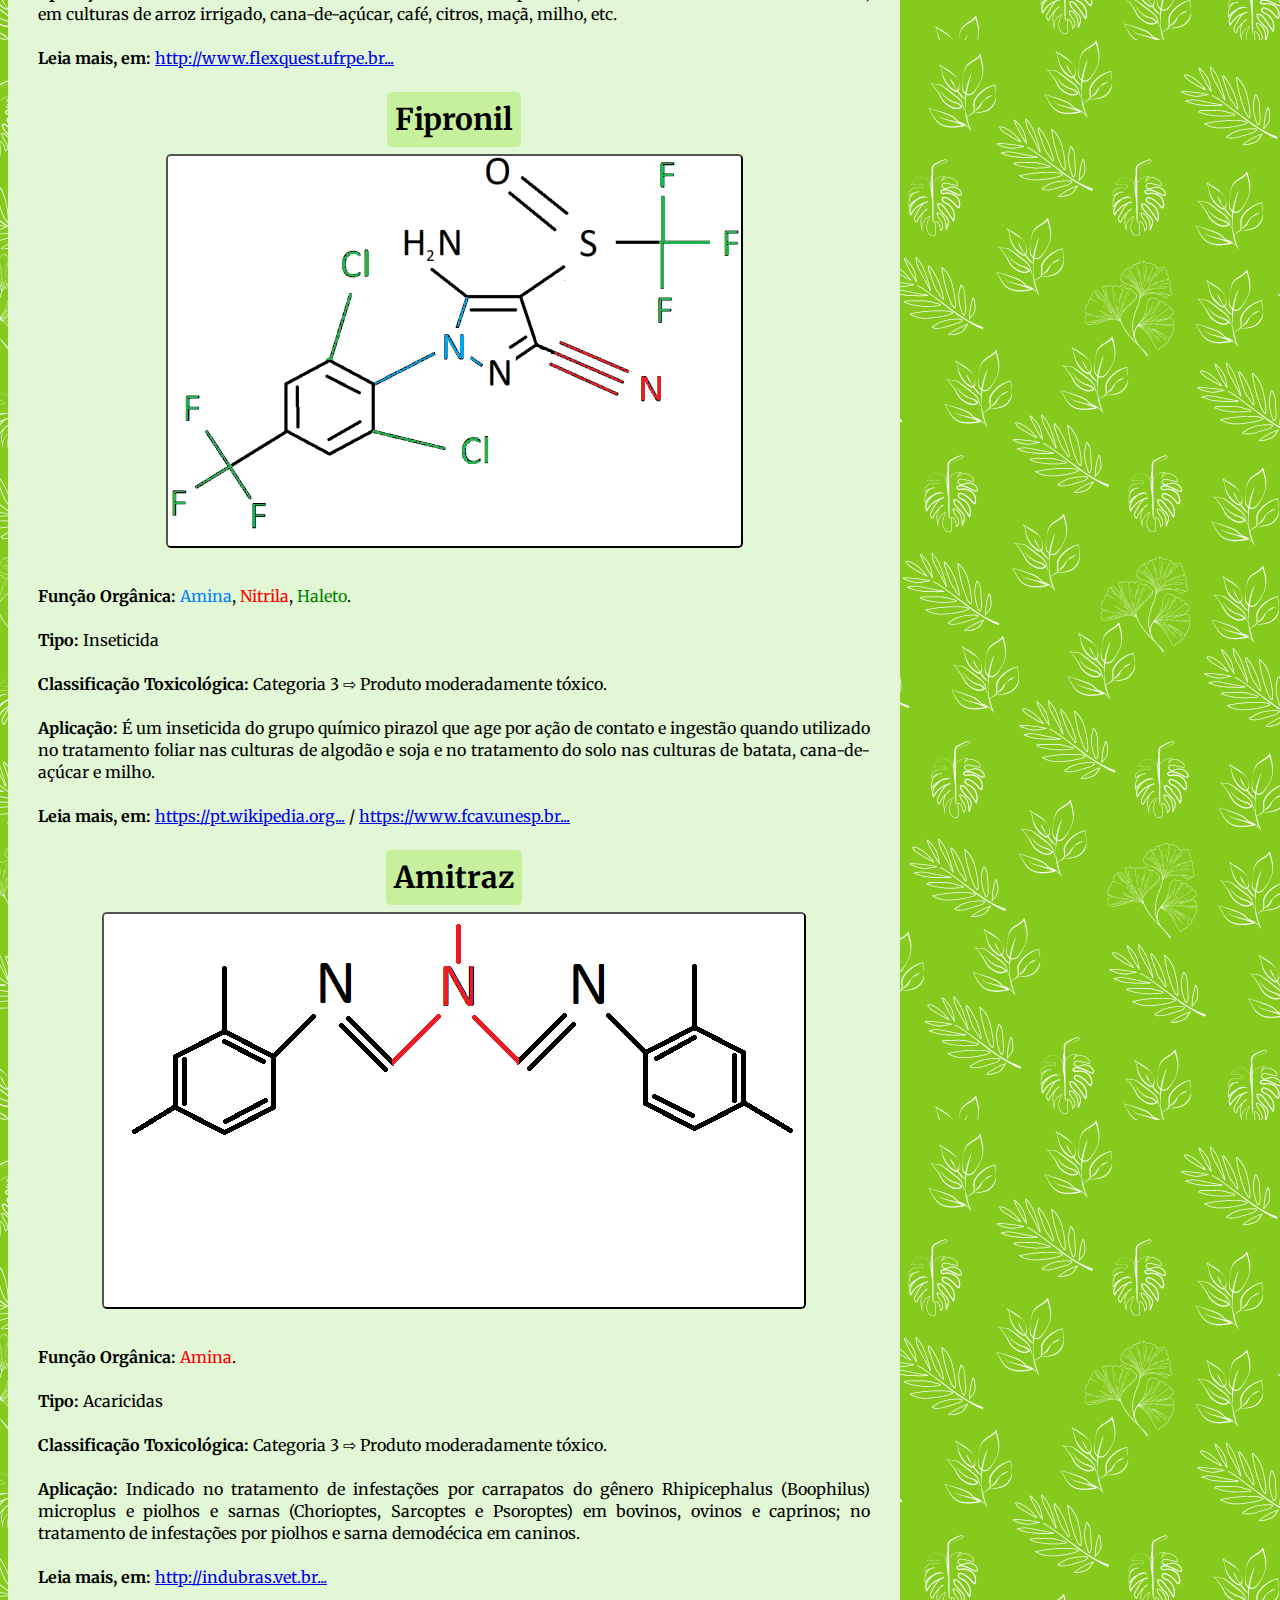
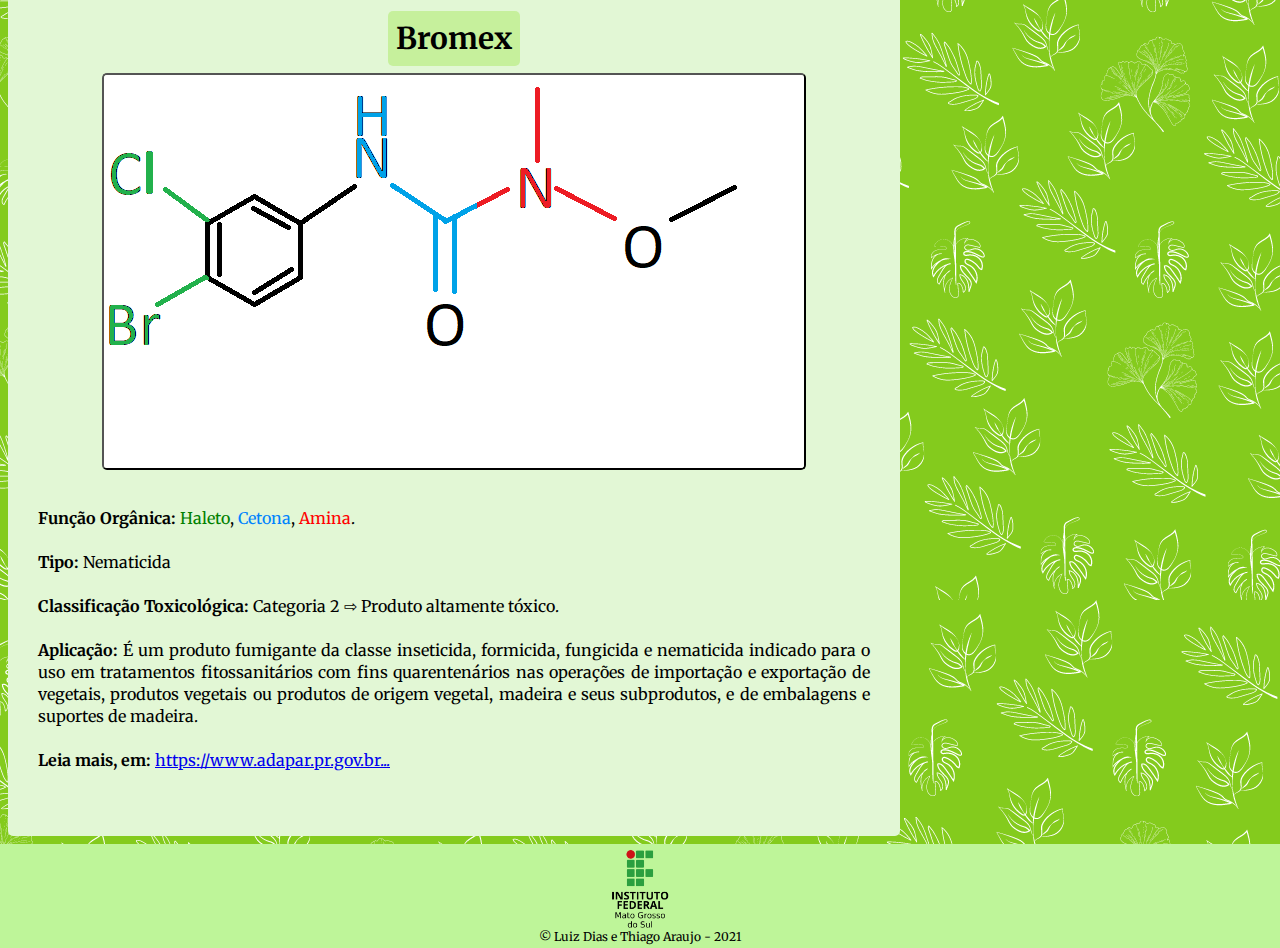
==== commit 5447e9c6: "Versao 3.7" ====
--- a/Agrotoxicos.html
+++ b/Agrotoxicos.html
@@ -58,10 +58,7 @@
                     Tipos
                 </h1>
                 <p class="conftxt">
-                    Existem diversos tipos de agrotóxicos, com finalidades distintas. Alguns deles são:<br><br> Fungicidas (atingem fungos);<br> Herbicidas (atingem plantas);<br> Inseticidas (atingem insetos);
-                    <br> Acaricidas (atingem ácaros);<br> Rodenticidas (atingem roedores).<br><br> Além desses, já foram desenvolvidos defensores químicos para controle de larvas, formigas, bactérias e moluscos, entre outros. Eles também se diferenciam
-                    pelas formas como agem no combate às pragas, podendo ser por meio de contato ou ingestão.
-
+                    Baseado no seu tipo de ação, os agrotóxicos são classificados como: fungicidas, herbicidas, inseticidas, acaricidas, entre outros.
                 </p>
             </div>
 
@@ -70,7 +67,7 @@
                     Classificação Toxicológica
                 </h1>
                 <p class="conftxt">
-                    Na nova classificação (GHS), há cinco categorias toxicológicas, identificadas por faixas coloridas, com pictogramas, imagens e palavras de advertências.
+                    A ANVISA classifica os agrotóxicos em cinco categorias toxicológicas baseadas em sua toxicidade:
                 </p>
             </div>
 
--- a/css/agrotoxicos.css
+++ b/css/agrotoxicos.css
@@ -1,7 +1,6 @@
 .aviaozinho {
     height: 500px;
     width: 100%;
-    /* margin: 0px 0 35px 0; */
 }
 
 .confh1 {
@@ -29,7 +28,6 @@
     font-weight: bold;
     padding: 1%;
     background-color: rgb(198, 240, 156);
-    /* width: 40%; */
     border-radius: 5px;
     display: inline;
 }
@@ -85,6 +83,8 @@
     max-height: 500px;
     width: auto;
     height: auto;
+    border-radius: 5px;
+    border: 2px outset black;
 }
 
 div {
--- a/css/style.css
+++ b/css/style.css
@@ -2,7 +2,7 @@
     background-color: white;
     font-family: 'Merriweather', serif;
     height: 100%;
-    background-image: url(../imagem/folhaskkk.png);
+    background-image: url(../imagem/background2.png);
 }
 
 .cabecalho {
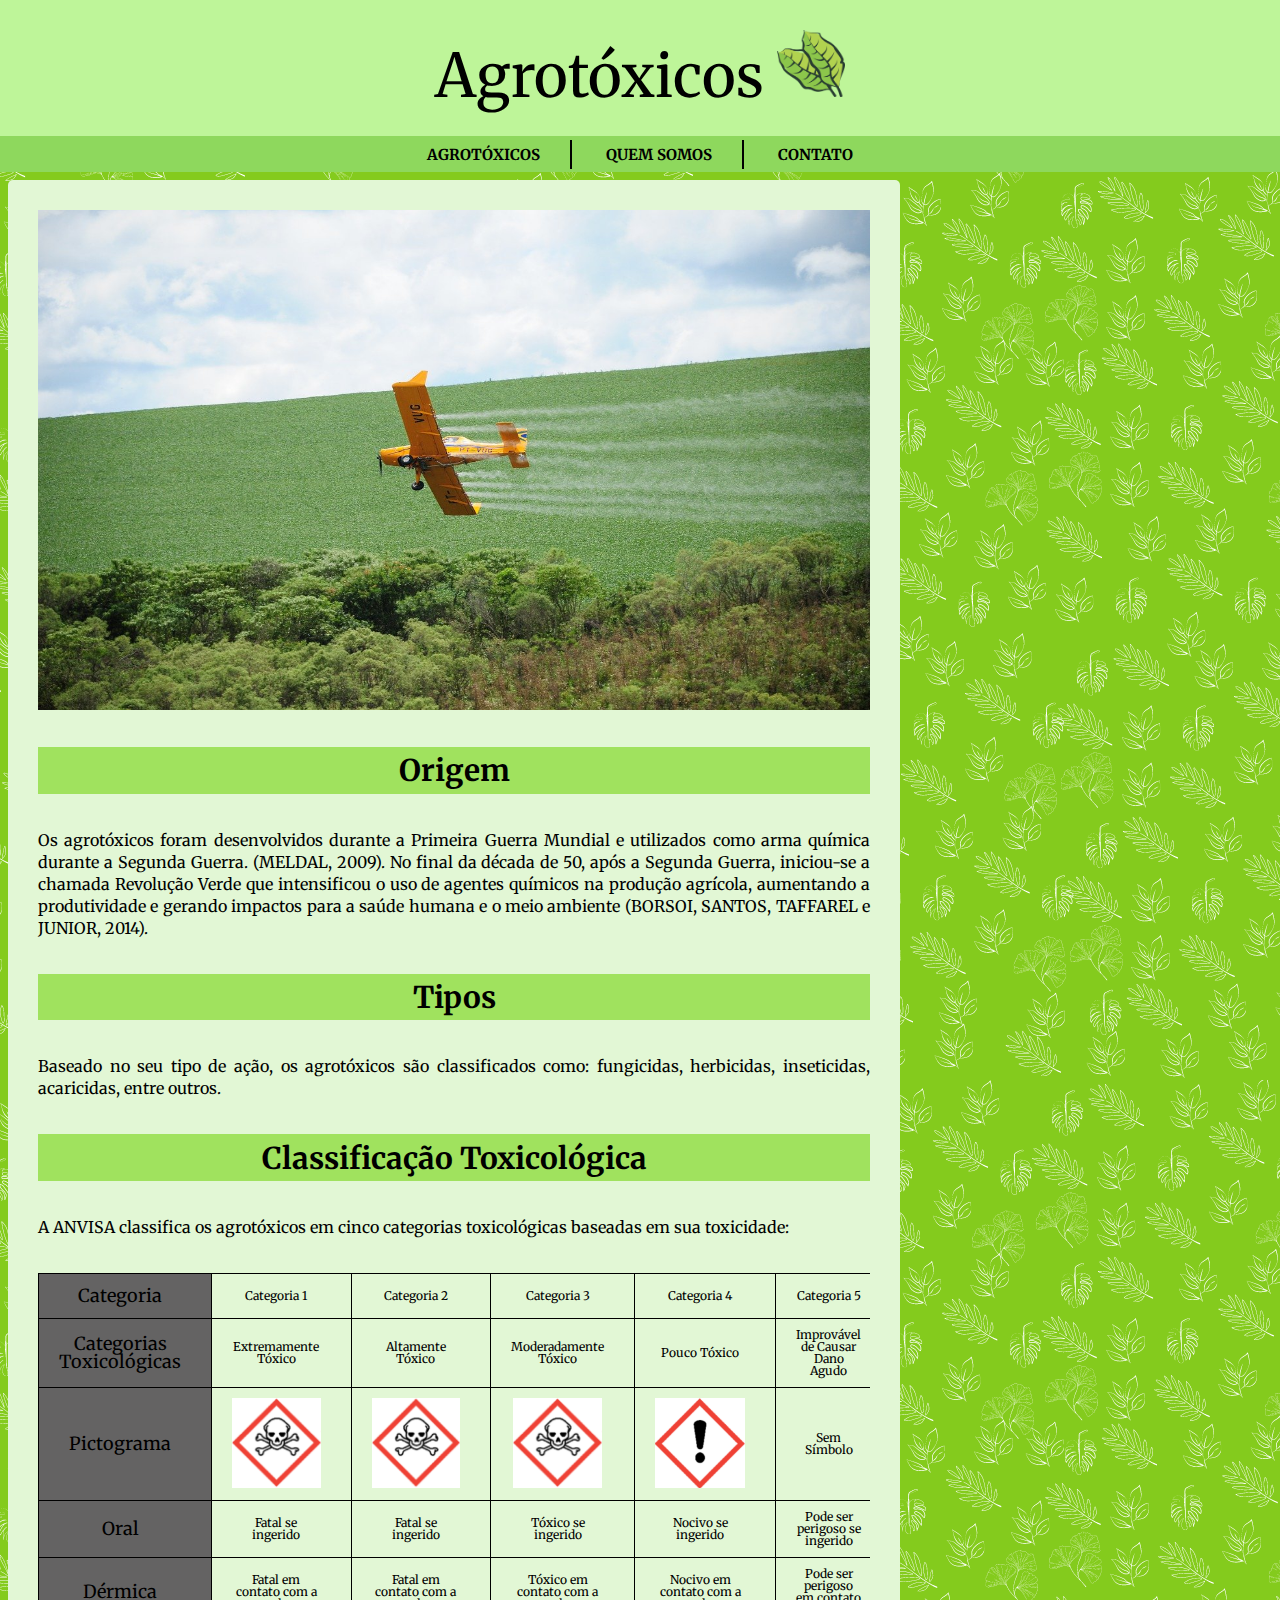
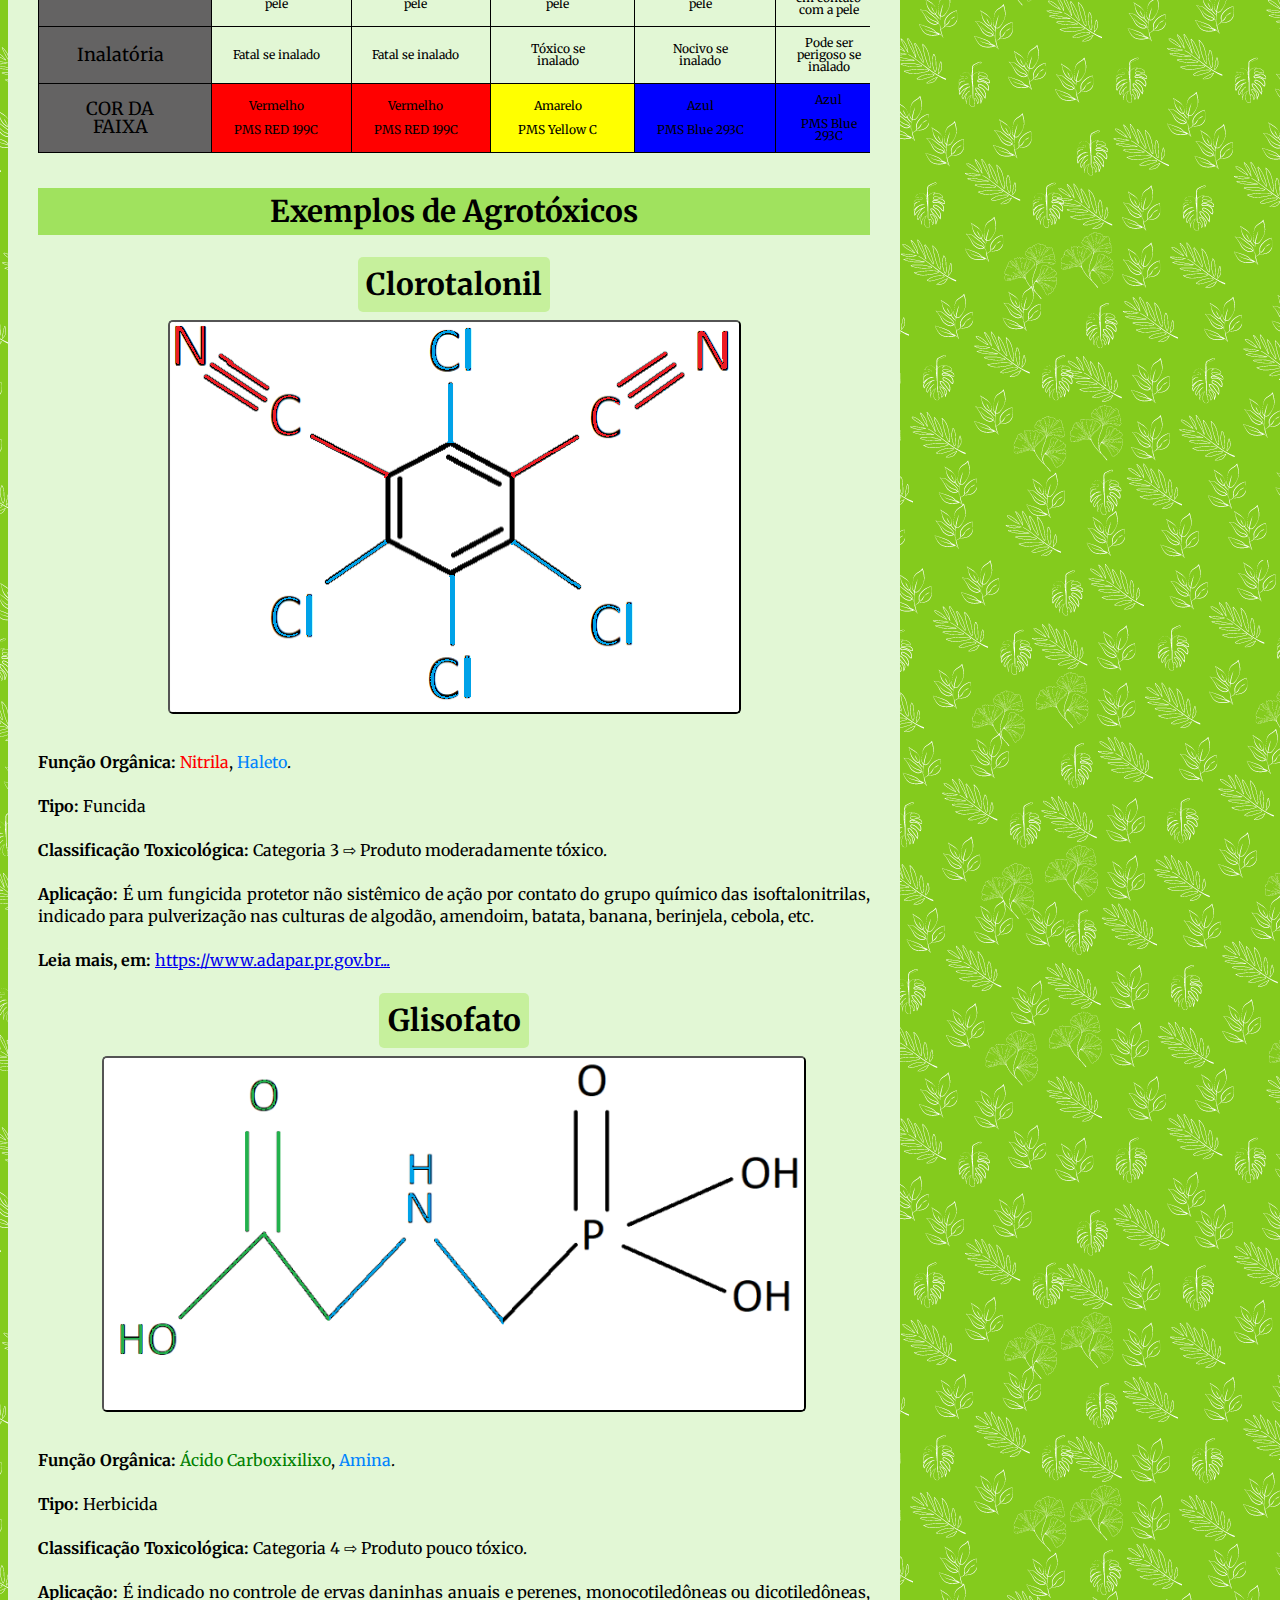
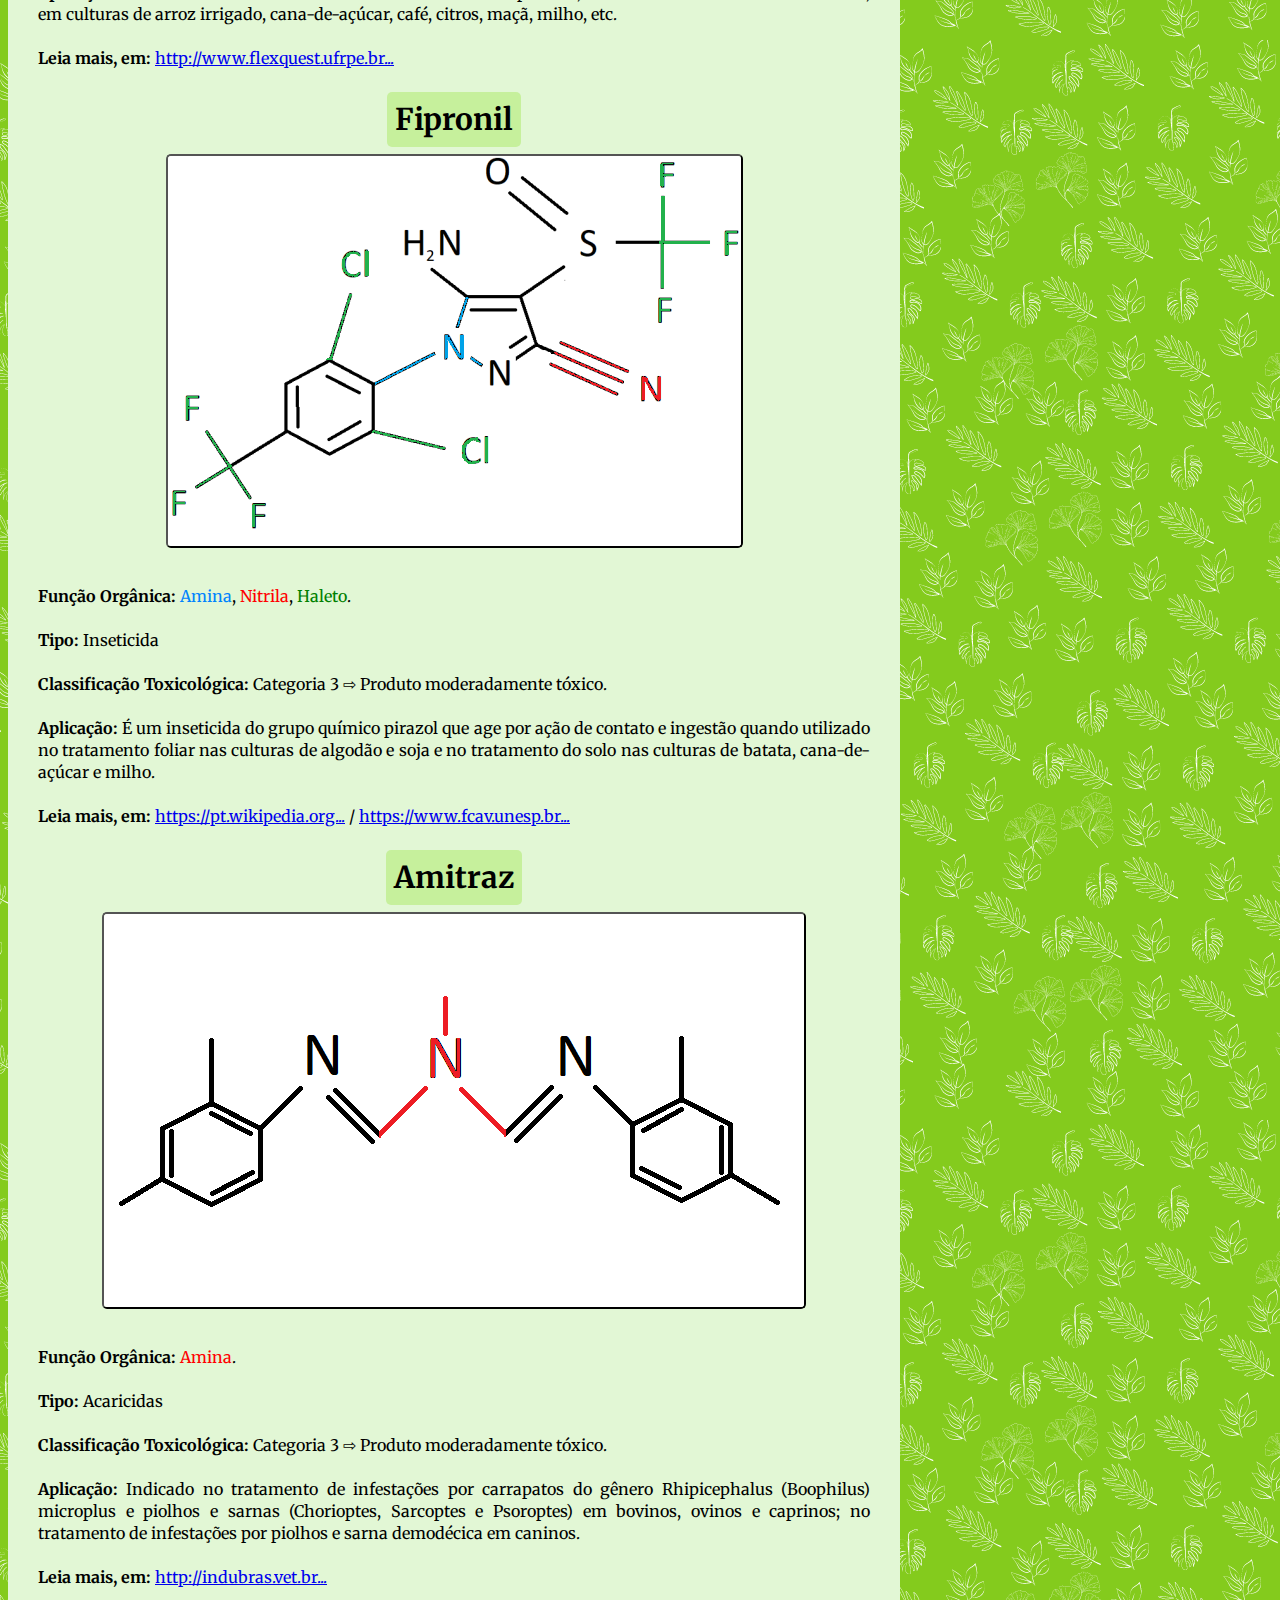
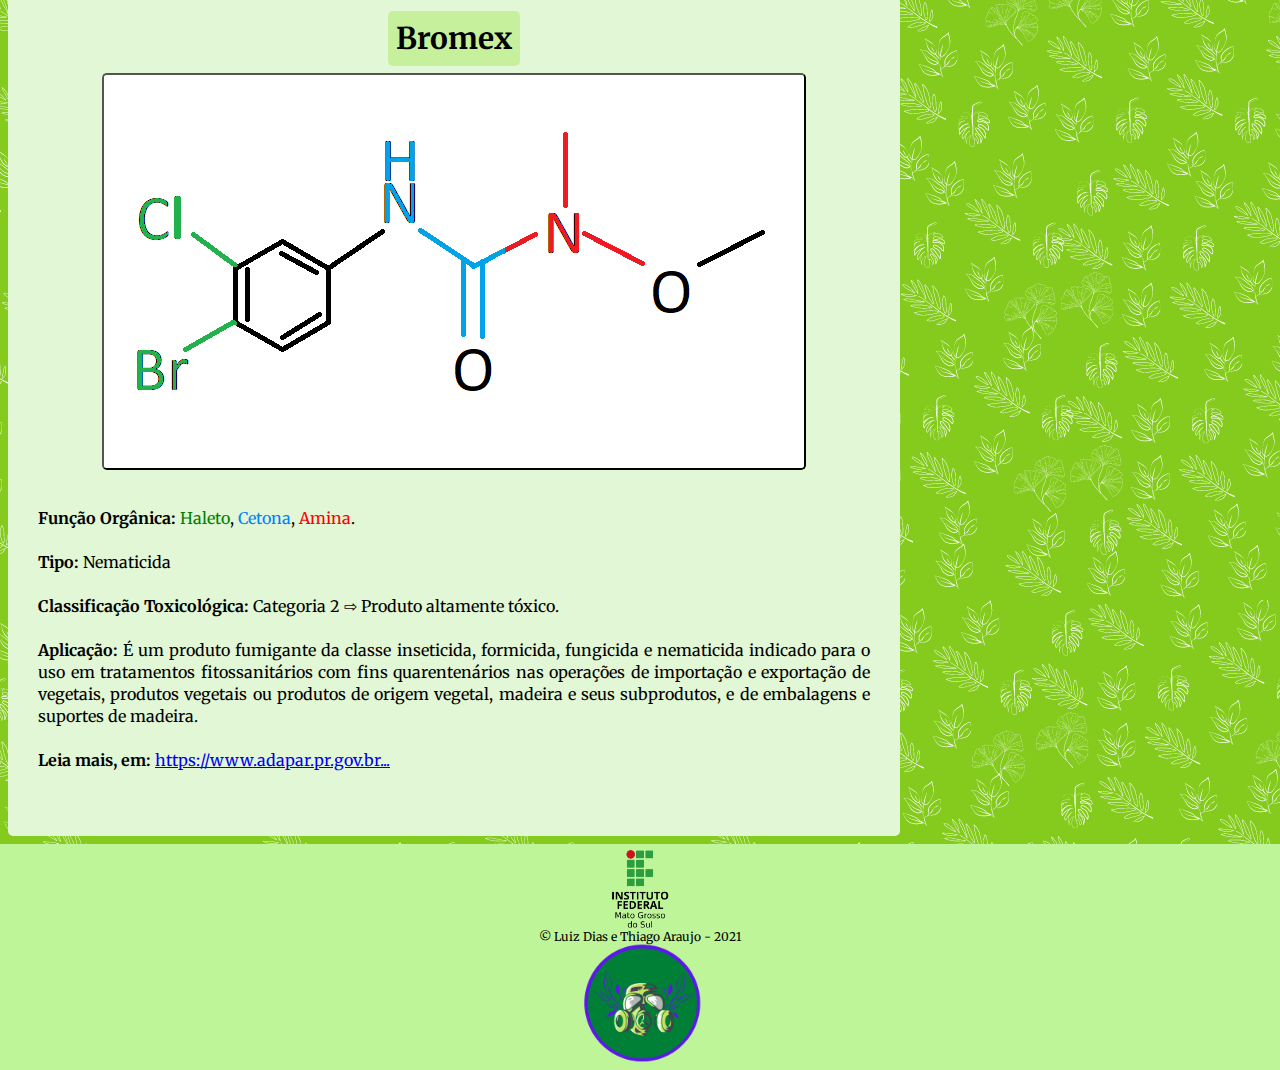
==== commit 01e4d589: "Versao 3.8" ====
--- a/Agrotoxicos.html
+++ b/Agrotoxicos.html
@@ -308,6 +308,7 @@
             <p>
                 &copy; Luiz Dias e Thiago Araujo - 2021
             </p>
+            <img class="logo" src="imagem/logo.png">
         </div>
     </footer>
 
--- a/css/style.css
+++ b/css/style.css
@@ -2,12 +2,13 @@
     background-color: white;
     font-family: 'Merriweather', serif;
     height: 100%;
-    background-image: url(../imagem/background2.png);
+    background-image: url(../imagem/Background3.png);
 }
 
 .cabecalho {
     padding: 30px;
     background-color: rgb(190, 245, 153);
+    height: 10%;
 }
 
 .titulo {
@@ -70,6 +71,7 @@
 .rodape {
     background-color: rgb(190, 245, 153);
     padding: 5px;
+    height: 10%;
 }
 
 .rodape p {
@@ -78,6 +80,10 @@
 
 .logo-ifms {
     height: 80px;
+}
+
+.logo{
+    height: 120px;
 }
 
 @media screen and (max-width: 768px) {
